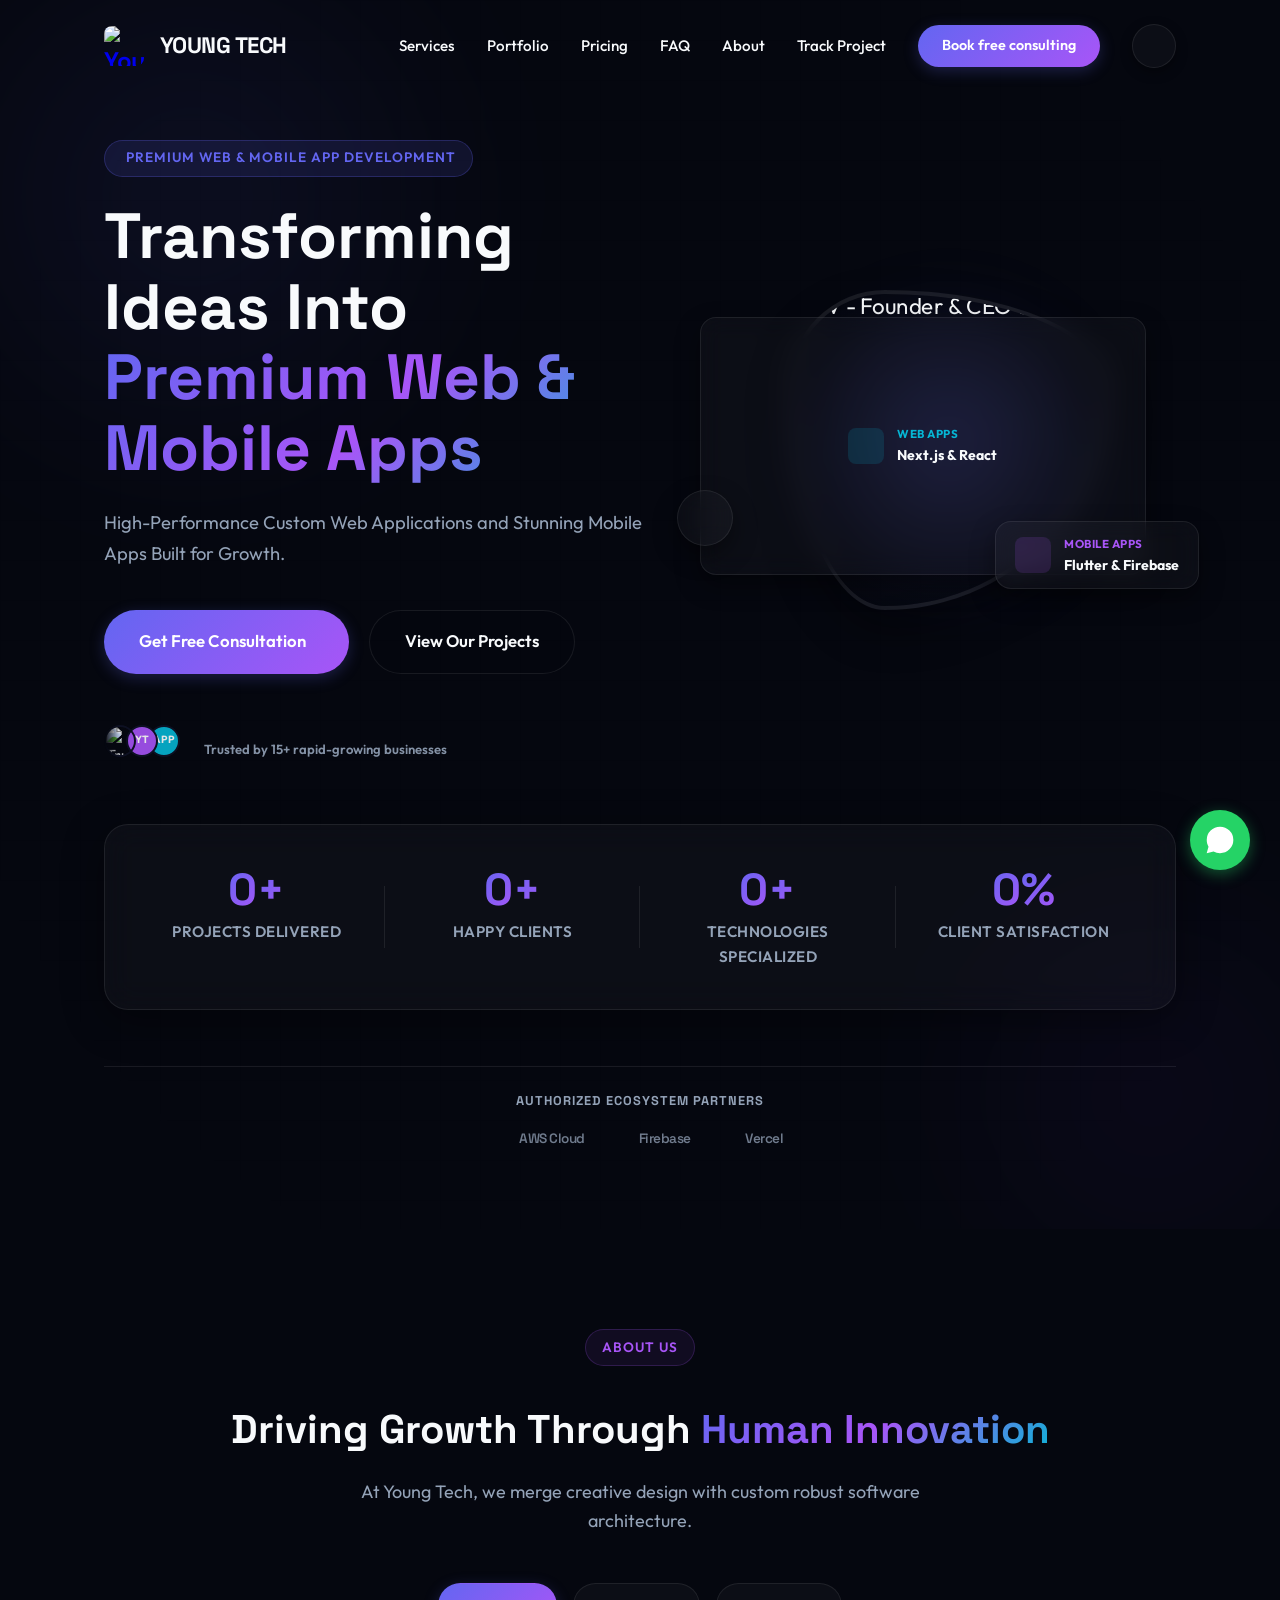
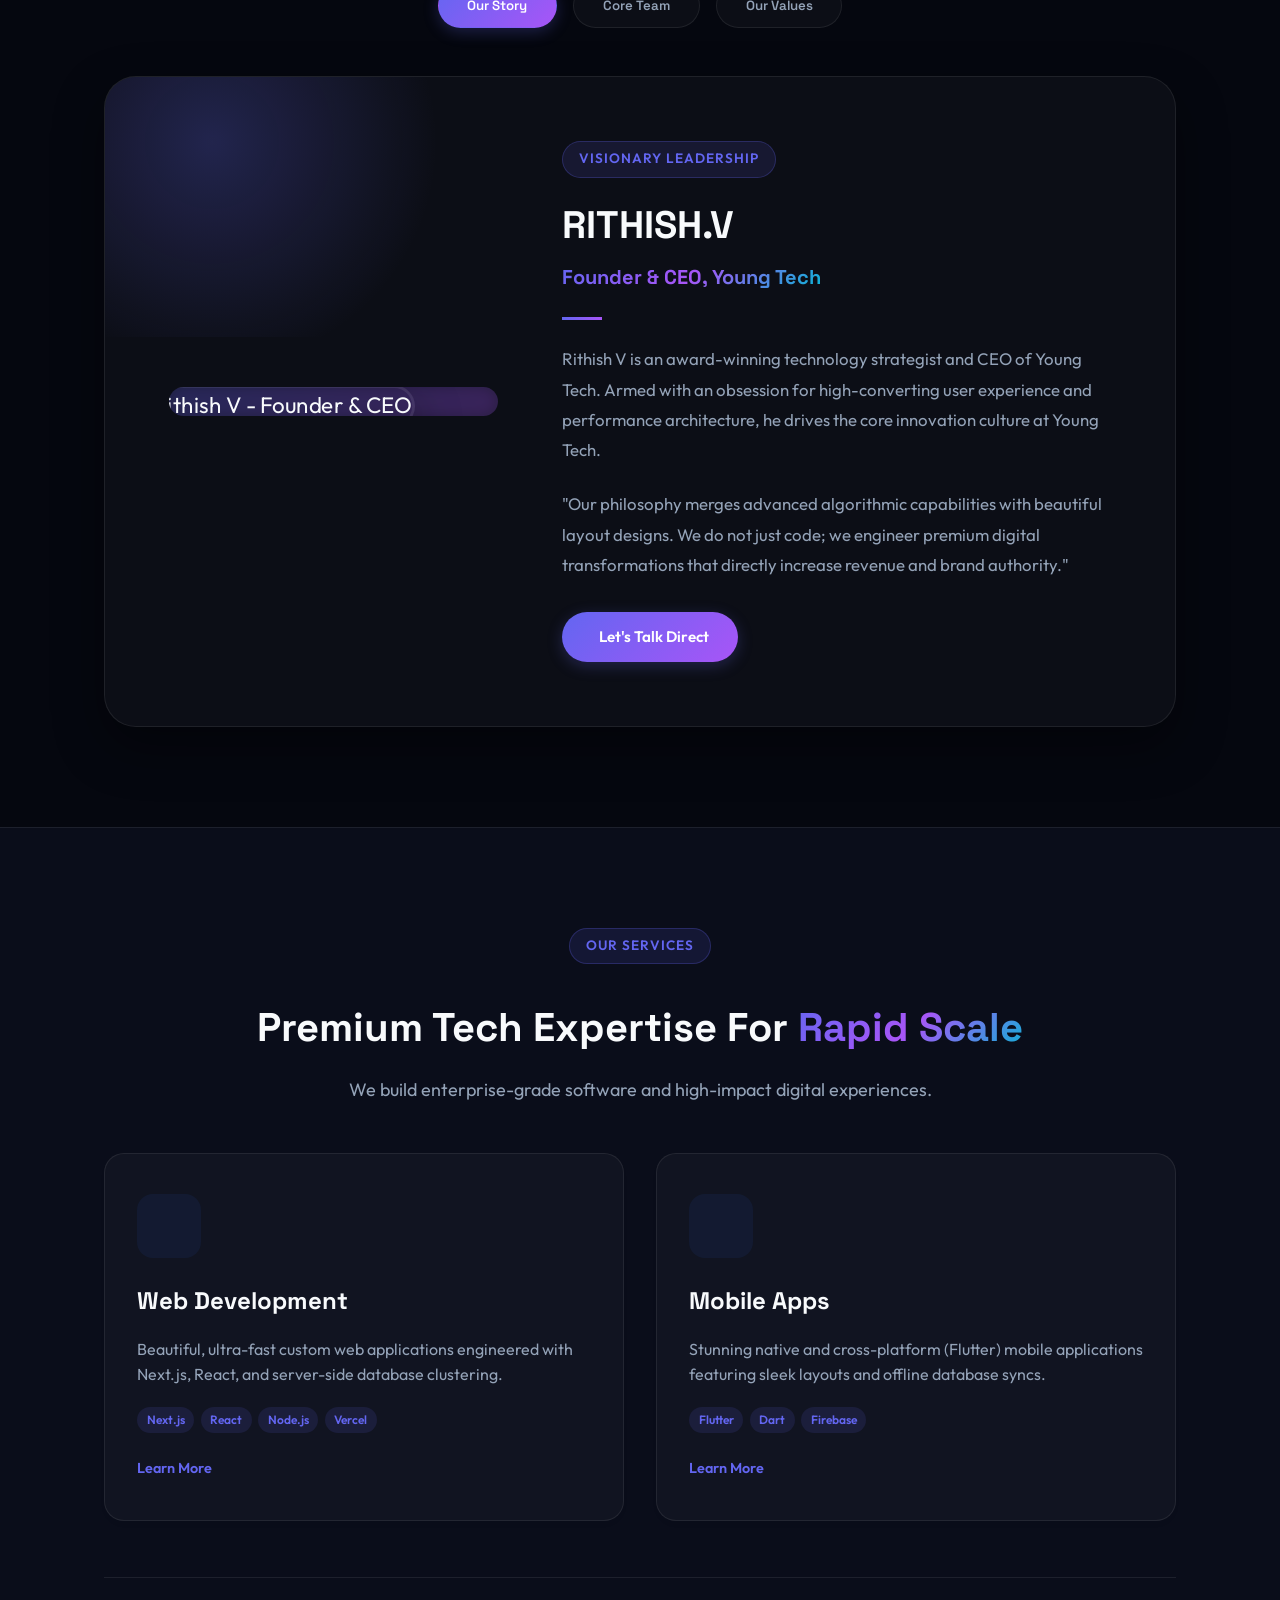
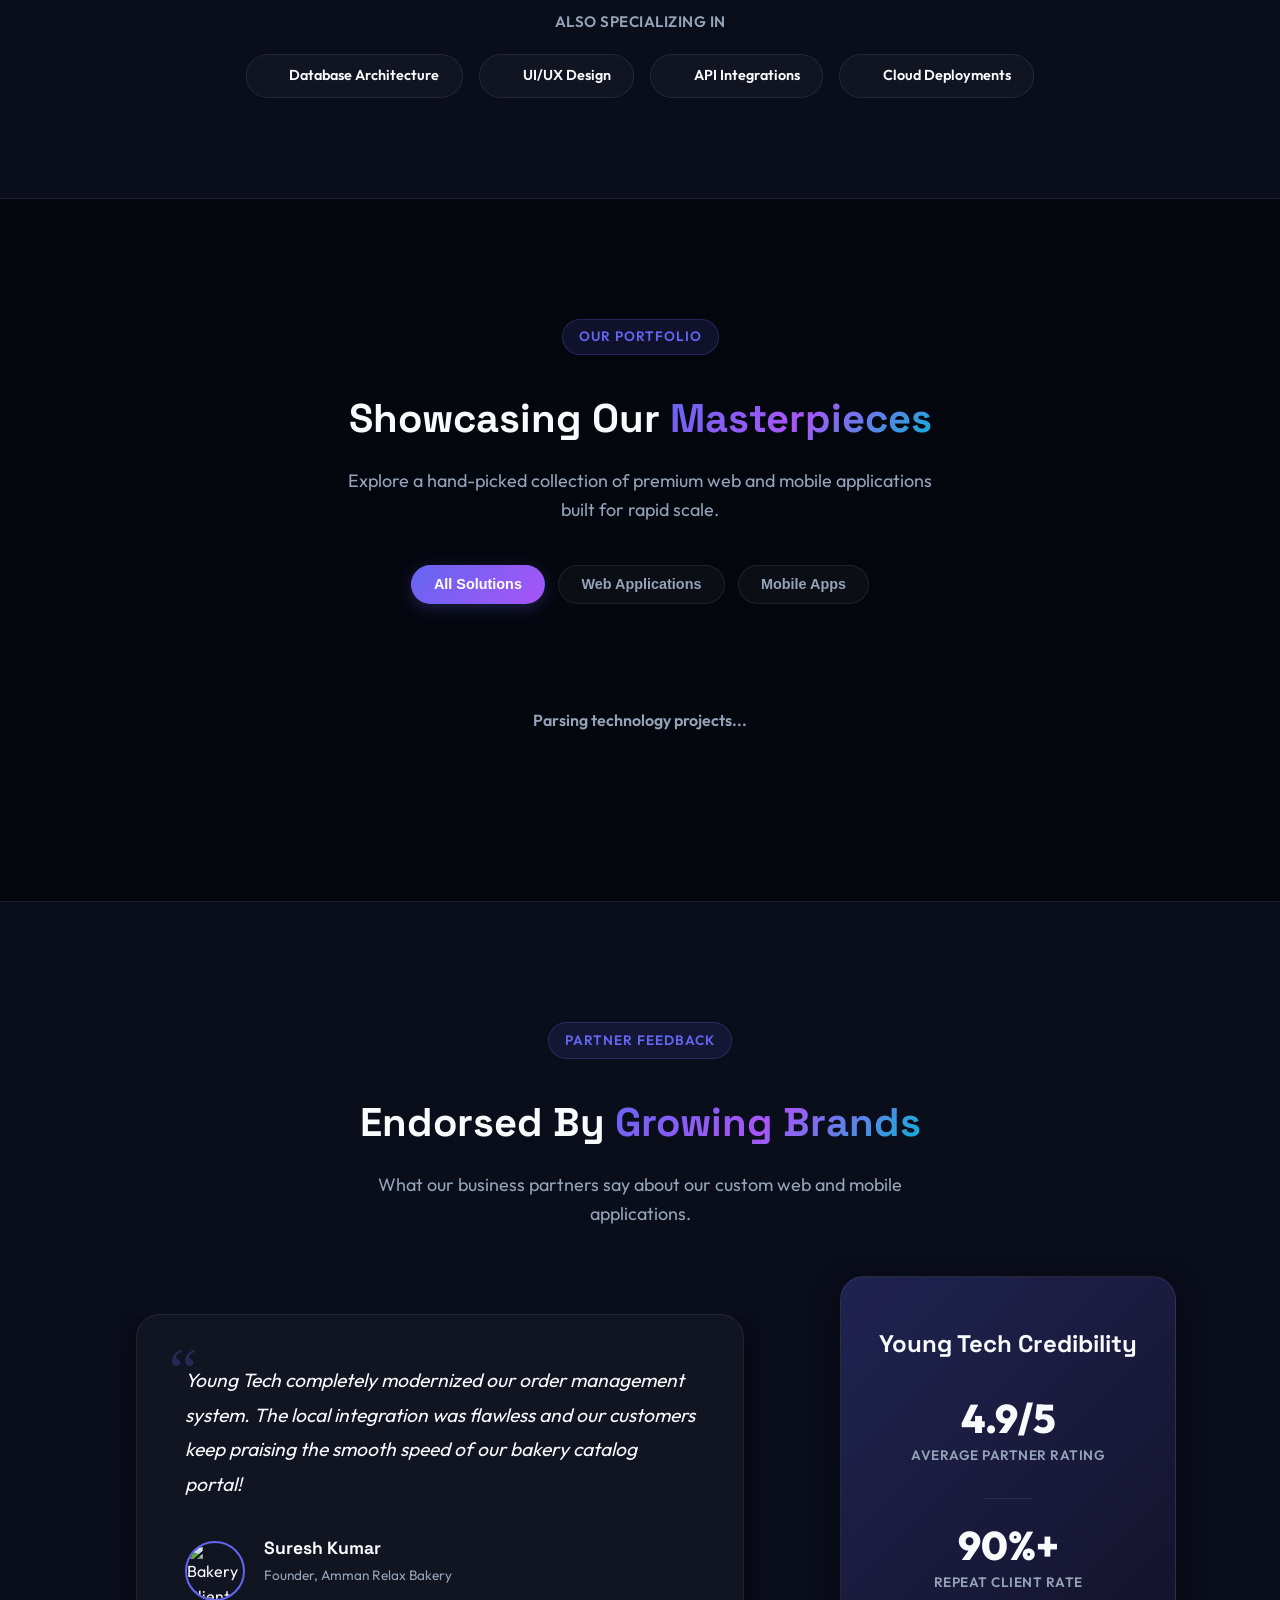
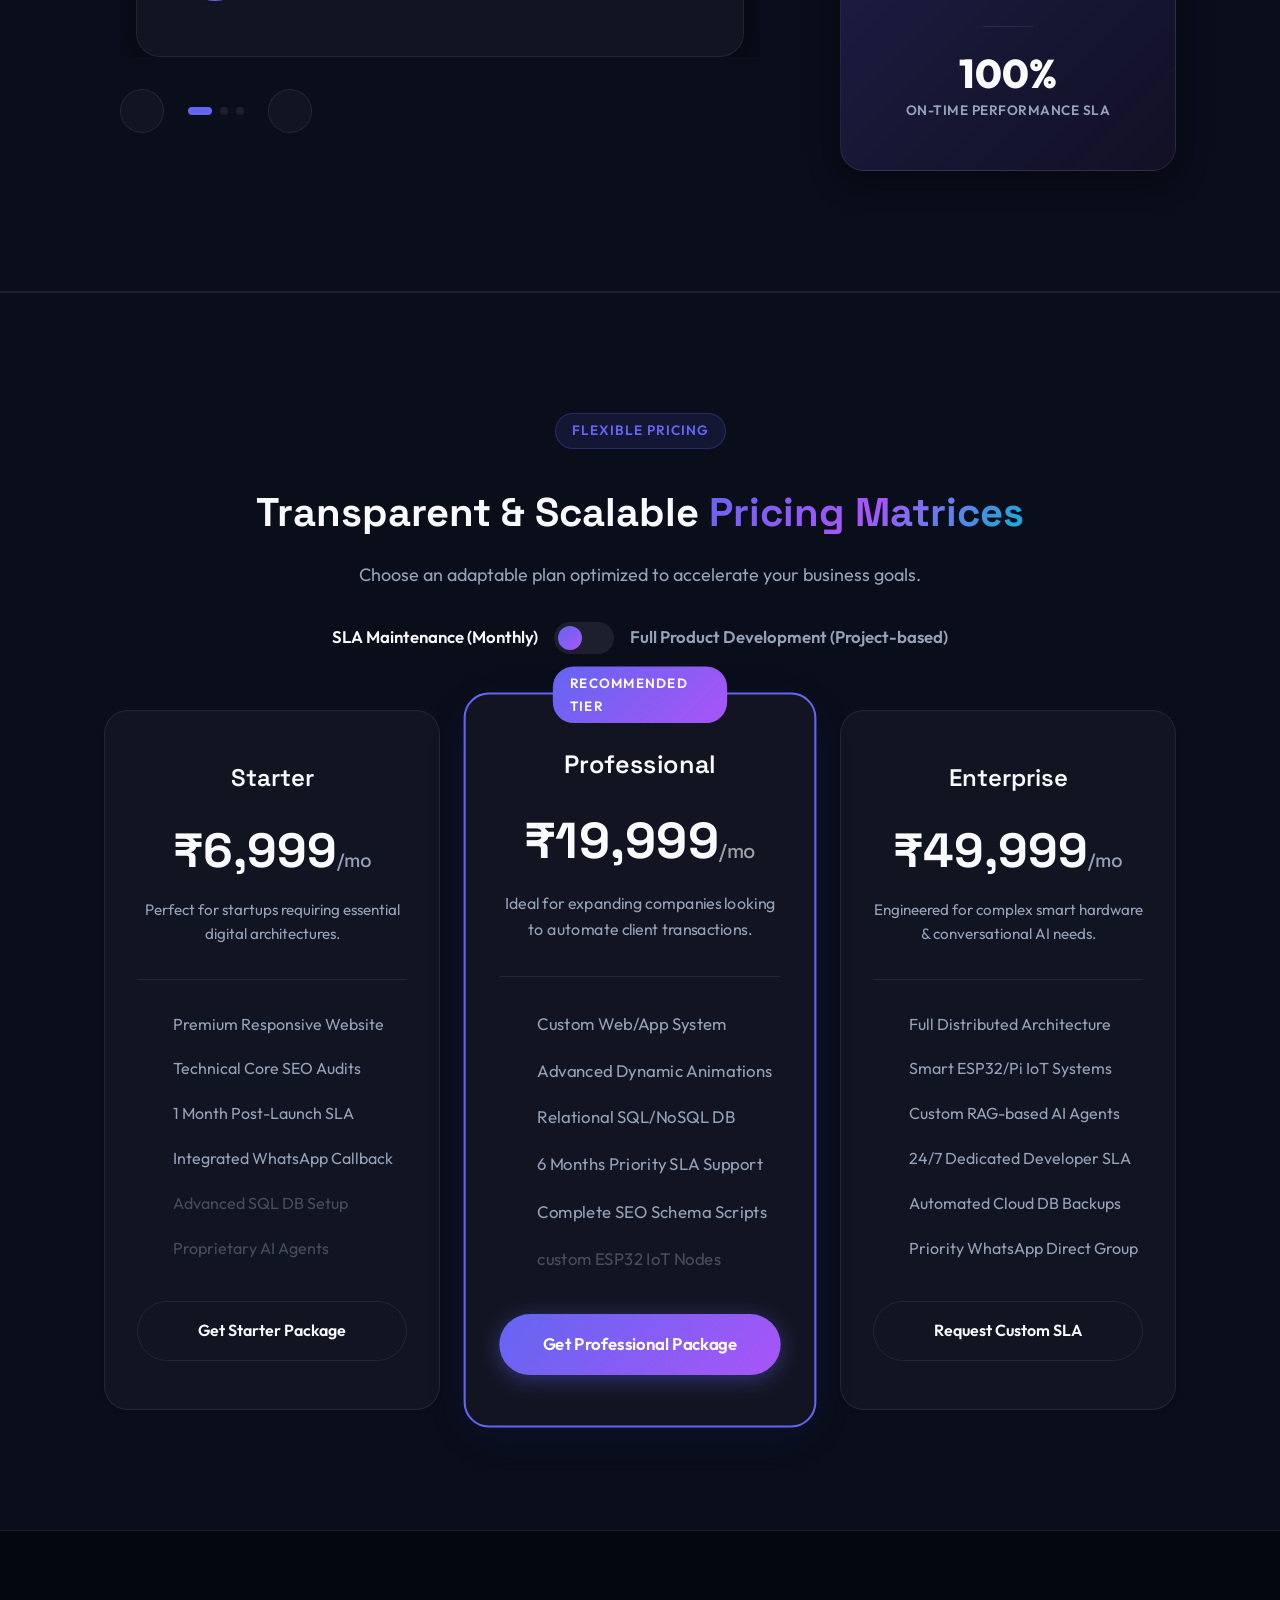
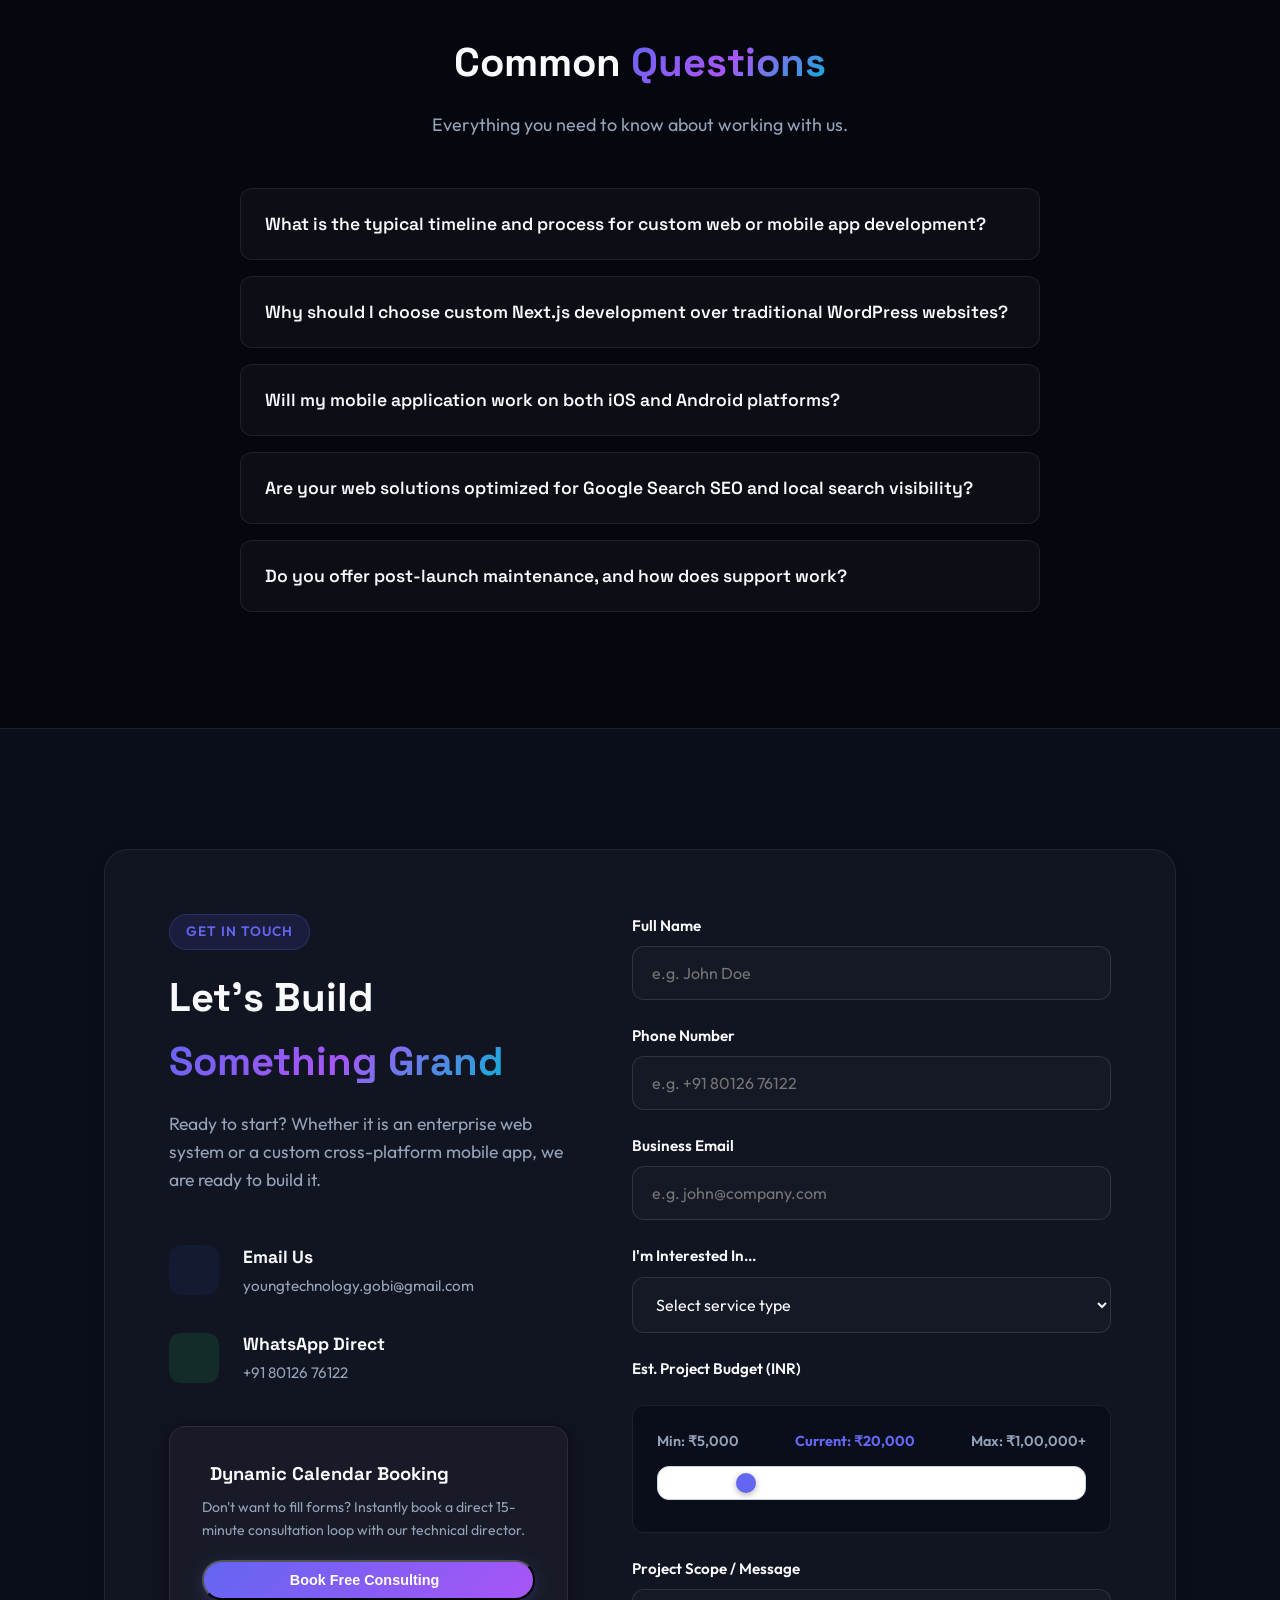
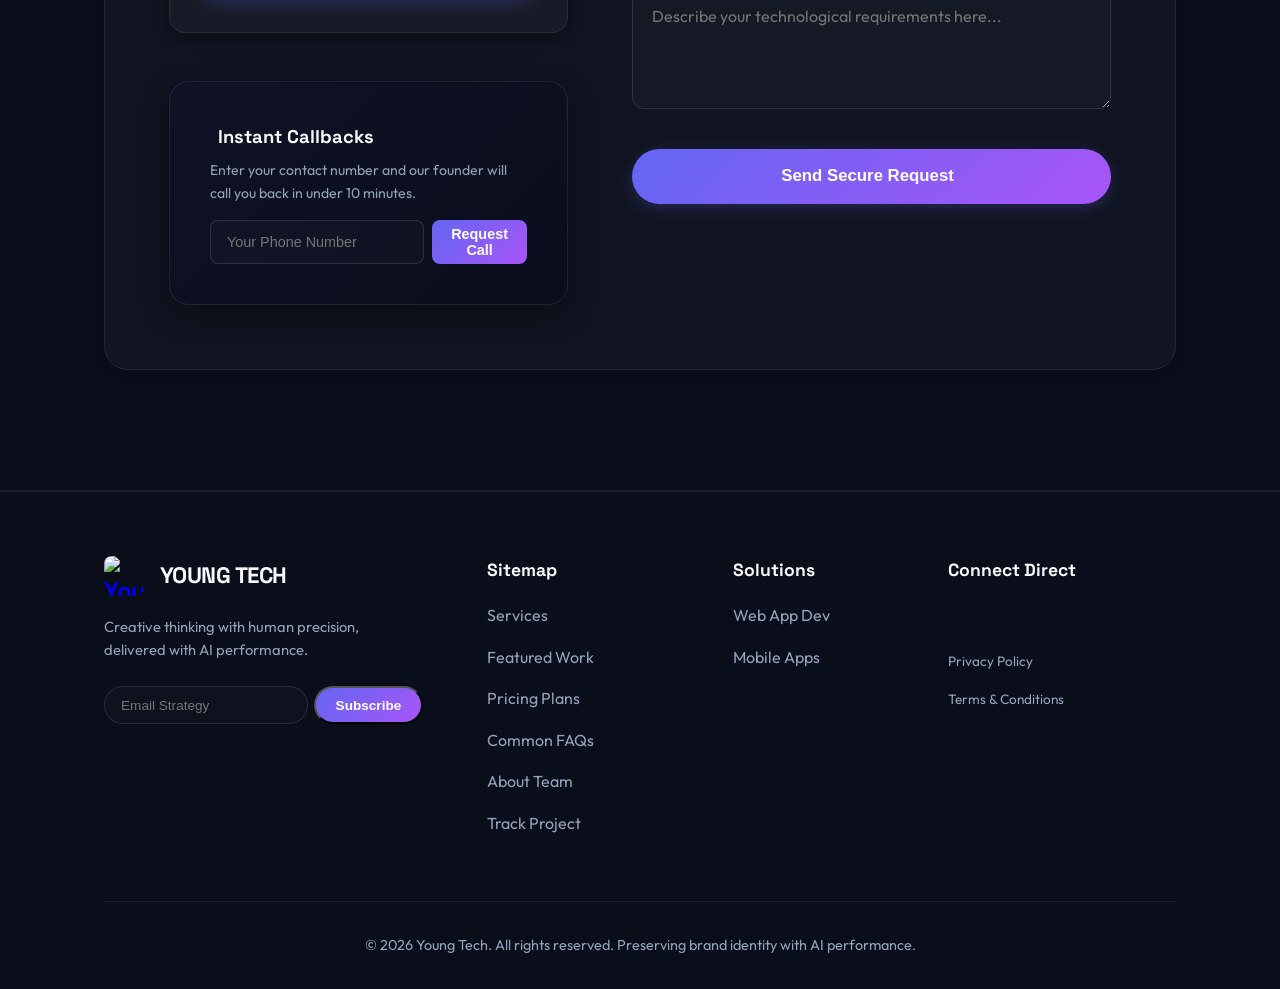
==== index.html @ b441ebc4 "index.html" ====
<!DOCTYPE html>
<html lang="en" data-theme="dark">

<head>
    <meta charset="UTF-8">
    <meta name="viewport" content="width=device-width, initial-scale=1.0">
    
    <!-- Primary SEO Metadata -->
    <title>Young Tech | Premium Web & Mobile App Developers</title>
    <meta name="description" content="Young Tech transforms ideas into premium web and mobile experiences. We specialize in high-performance custom web apps and stunning cross-platform mobile applications designed for rapid growth.">
    <meta name="keywords" content="Young Tech, Young Technology, Web Development, Mobile Apps, Next.js, Flutter, React, iOS, Android, Cloud, Gobi, Erode, Rithish, Digital Branding">
    <meta name="author" content="Young Tech">
    <link rel="canonical" href="https://youngtech.gobi.in/">

    <!-- Open Graph / Facebook -->
    <meta property="og:type" content="website">
    <meta property="og:url" content="https://youngtech.gobi.in/">
    <meta property="og:title" content="Young Tech | Premium Web & Mobile App Development">
    <meta property="og:description" content="We build cutting-edge custom web applications and stunning mobile apps with high-performance speed and custom human-built precision.">
    <meta property="og:image" content="https://i.ibb.co/XxWfnk7C/Y-20240920-210022-0000.png">

    <!-- Twitter -->
    <meta property="twitter:card" content="summary_large_image">
    <meta property="twitter:url" content="https://youngtech.gobi.in/">
    <meta property="twitter:title" content="Young Tech | Premium Web & Mobile App Development">
    <meta property="twitter:description" content="We build cutting-edge custom web applications and stunning mobile apps with high-performance speed and custom human-built precision.">
    <meta property="twitter:image" content="https://i.ibb.co/XxWfnk7C/Y-20240920-210022-0000.png">

    <!-- Structured JSON-LD Local Business & Organization Schema -->
    <script type="application/ld+json">
    {
      "@context": "https://schema.org",
      "@type": "LocalBusiness",
      "name": "Young Tech",
      "image": "https://i.ibb.co/XxWfnk7C/Y-20240920-210022-0000.png",
      "@id": "https://youngtech.gobi.in/#organization",
      "url": "https://youngtech.gobi.in/",
      "telephone": "+918012676122",
      "priceRange": "$$",
      "address": {
        "@type": "PostalAddress",
        "streetAddress": "Gobi",
        "addressLocality": "Gobichettipalayam",
        "addressRegion": "Tamil Nadu",
        "postalCode": "638452",
        "addressCountry": "IN"
      },
      "geo": {
        "@type": "GeoCoordinates",
        "latitude": 11.4539,
        "longitude": 77.4410
      },
      "openingHoursSpecification": {
        "@type": "OpeningHoursSpecification",
        "dayOfWeek": [
          "Monday",
          "Tuesday",
          "Wednesday",
          "Thursday",
          "Friday",
          "Saturday",
          "Sunday"
        ],
        "opens": "00:00",
        "closes": "23:59"
      },
      "sameAs": [
        "https://instagram.com/young_tech_developers",
        "https://youtube.com/@YOUNG-TECHNOLOGY"
      ]
    }
    </script>
    
    <!-- Structured JSON-LD FAQ Schema -->
    <script type="application/ld+json">
    {
      "@context": "https://schema.org",
      "@type": "FAQPage",
      "mainEntity": [{
        "@type": "Question",
        "name": "What technologies do you use for web and app development?",
        "acceptedAnswer": {
          "@type": "Answer",
          "text": "We use modern, fast, and scalable technologies. Depending on the project, we work with React, Next.js, Vue, Node.js, Firebase, Flutter, and Swift, always ensuring sub-second rendering and fluid 60fps animations."
        }
      }, {
        "@type": "Question",
        "name": "Do you provide post-launch support?",
        "acceptedAnswer": {
          "@type": "Answer",
          "text": "Absolutely. We offer dedicated maintenance, updates, and optimization services to ensure your product remains scalable and up-to-date with changing trends."
        }
      }]
    }
    </script>

    <link rel="stylesheet" href="style.min.css">
    <link rel="preconnect" href="https://fonts.googleapis.com">
    <link rel="preconnect" href="https://fonts.gstatic.com" crossorigin>
    <link href="https://fonts.googleapis.com/css2?family=Outfit:wght@300;400;500;600;700;800&family=Space+Grotesk:wght@400;500;700&display=swap" rel="stylesheet">
    
    <!-- Tab Logos (Chrome/Apple/Web) -->
    <link rel="icon" href="https://i.ibb.co/XxWfnk7C/Y-20240920-210022-0000.png">
    <link rel="shortcut icon" href="https://i.ibb.co/XxWfnk7C/Y-20240920-210022-0000.png" type="image/x-icon">
    <link rel="apple-touch-icon" href="https://i.ibb.co/XxWfnk7C/Y-20240920-210022-0000.png">
    
    <script src="https://unpkg.com/lucide@latest/dist/umd/lucide.min.js" defer></script>
    <script src="https://www.gstatic.com/firebasejs/10.8.1/firebase-app-compat.js" defer></script>
    <script src="https://www.gstatic.com/firebasejs/10.8.1/firebase-database-compat.js" defer></script>
    <script src="script.min.js" defer></script>
</head>

<body>
    <nav class="navbar">
        <div class="nav-container">
            <a href="#" class="logo" style="display: flex; align-items: center; gap: 0.8rem;">
                <img src="https://i.ibb.co/XxWfnk7C/Y-20240920-210022-0000.png" 
                     alt="Young Tech Corporate Logo" 
                     width="40" 
                     height="40" 
                     style="height: 40px; width: auto; border-radius: 8px;">
                <span class="logo-accent" style="font-size: 1.4rem; font-weight: 800; font-family: var(--font-heading); color: var(--text-main);">YOUNG TECH</span>
            </a>

            <button class="mobile-menu-btn" aria-label="Toggle navigation">
                <i data-lucide="menu"></i>
            </button>

            <ul class="nav-links">
                <li class="nav-mobile-head">
                    <span>Menu</span>
                    <button class="nav-close-btn" aria-label="Close menu"><i data-lucide="x"></i></button>
                </li>
                <li><a href="#services" class="nav-link">Services</a></li>
                <li><a href="#portfolio" class="nav-link">Portfolio</a></li>
                <li><a href="#pricing" class="nav-link">Pricing</a></li>
                <li><a href="#faq" class="nav-link">FAQ</a></li>
                <li><a href="#about" class="nav-link">About</a></li>
                <li><a href="track.html" class="nav-link">Track Project</a></li>
                <li><a href="#" id="nav-book-btn" class="btn-primary-sm">Book free consulting</a></li>
                <li><button id="theme-toggle" class="theme-btn" aria-label="Toggle Theme"><i data-lucide="sun"></i></button></li>
            </ul>
        </div>
    </nav>

    <main>
        <!-- Hero Section -->
        <section id="hero" class="hero section" style="padding-top: 140px; padding-bottom: 80px;">
            <div id="hero-particles"></div>
            <div class="hero-bg-elements">
                <div class="glow-orb orb-1"></div>
                <div class="glow-orb orb-2"></div>
                <div class="grid-overlay"></div>
            </div>

            <div class="container">
            <div class="hero-grid">
                    <!-- Left Hero Content Column -->
                    <div style="position: relative; z-index: 5;">
                        <div class="badge" style="margin-bottom: 1.5rem; border: 1px solid var(--primary-glow); background: var(--badge-bg); color: var(--primary);">
                            <i data-lucide="sparkles" style="width: 14px; height: 14px; display: inline; vertical-align: middle; margin-right: 0.3rem;"></i>
                            PREMIUM WEB & MOBILE APP DEVELOPMENT
                        </div>
                        <h1 class="hero-title" style="text-align: left; font-size: clamp(2.5rem, 5vw, 4.2rem); font-weight: 800; line-height: 1.1; color: var(--text-main); margin-bottom: 1.5rem;">
                            Transforming Ideas Into <br>
                            <span class="gradient-text">Premium Web & Mobile Apps</span>
                        </h1>
                        <p class="hero-subtitle" style="text-align: left; margin-left: 0; margin-right: 0; font-size: 1.15rem; line-height: 1.7; color: var(--text-muted); margin-bottom: 2.5rem; max-width: 580px;">
                            High-Performance Custom Web Applications and Stunning Mobile Apps Built for Growth.
                        </p>
                        
                        <!-- CTA buttons -->
                        <div class="hero-buttons" style="justify-content: flex-start; gap: 1.2rem; margin-bottom: 3rem;">
                            <a href="#contact" class="btn-primary" style="padding: 1.1rem 2.2rem; font-size: 1.05rem;">
                                Get Free Consultation
                                <i data-lucide="arrow-right"></i>
                            </a>
                            <a href="#portfolio" class="btn-secondary" style="padding: 1.1rem 2.2rem; font-size: 1.05rem;">
                                View Our Projects
                            </a>
                        </div>

                        <!-- Trust indicators -->
                        <div class="trust-indicators" style="display: flex; align-items: center; gap: 1.5rem; opacity: 0.9;">
                            <div style="display: flex; -webkit-mask-image: linear-gradient(to right, transparent, black 15px); pointer-events: none;">
                                <img src="https://i.ibb.co/XxWfnk7C/Y-20240920-210022-0000.png" alt="Trusted Badge" style="width: 32px; height: 32px; border-radius: 50%; border: 2px solid var(--bg-card-raw); margin-right: -10px; z-index: 3;">
                                <div style="width: 32px; height: 32px; border-radius: 50%; background: var(--secondary); border: 2px solid var(--bg-card-raw); display: flex; align-items: center; justify-content: center; font-size: 0.65rem; font-weight: 700; color: white; z-index: 2; margin-right: -10px;">YT</div>
                                <div style="width: 32px; height: 32px; border-radius: 50%; background: var(--accent); border: 2px solid var(--bg-card-raw); display: flex; align-items: center; justify-content: center; font-size: 0.65rem; font-weight: 700; color: white; z-index: 1;">APP</div>
                            </div>
                            <div>
                                <div style="display: flex; gap: 0.2rem; color: #fbbf24; margin-bottom: 0.2rem;">
                                    <i data-lucide="star" style="width: 14px; height: 14px; fill: currentColor;"></i>
                                    <i data-lucide="star" style="width: 14px; height: 14px; fill: currentColor;"></i>
                                    <i data-lucide="star" style="width: 14px; height: 14px; fill: currentColor;"></i>
                                    <i data-lucide="star" style="width: 14px; height: 14px; fill: currentColor;"></i>
                                    <i data-lucide="star" style="width: 14px; height: 14px; fill: currentColor;"></i>
                                </div>
                                <p style="font-size: 0.82rem; font-weight: 600; color: var(--text-muted);">Trusted by 15+ rapid-growing businesses</p>
                            </div>
                        </div>
                    </div>

                    <!-- Right Column: High-tech Visual Board (Founder & floating nodes) -->
                    <div style="position: relative; display: flex; align-items: center; justify-content: center; z-index: 2;">
                        <!-- Animated backdrop glow ring -->
                        <div style="position: absolute; width: 340px; height: 340px; border-radius: 50%; background: radial-gradient(circle, var(--primary-glow) 0%, transparent 70%); filter: blur(30px); animation: pulse 6s infinite alternate;"></div>
                        
                        <!-- Main CEO Frame -->
                        <div style="position: relative; width: 320px; height: 320px; border-radius: 30% 70% 70% 30% / 30% 30% 70% 70%; overflow: hidden; border: 4px solid var(--border-color); box-shadow: 0 20px 40px var(--glass-shadow); transition: border-radius 1s ease-in-out; animation: morphing 15s infinite alternate ease-in-out;">
                            <img src="https://i.ibb.co/HDnYZFVS/045A5970.jpg" 
                                 alt="Rithish V - Founder & CEO of Young Techs" 
                                 fetchpriority="high" 
                                 loading="eager"
                                 width="323" 
                                 height="485" 
                                 style="object-position: center 15%; transform: scale(1.4); content-visibility: auto;">
                            <div style="position: absolute; top: 0; left: 0; width: 100%; height: 100%; background: linear-gradient(to top, rgba(5,7,15,0.4), transparent);"></div>
                        </div>

                        <!-- Floating Node 1: Web Apps -->
                        <div class="floating-wa" style="animation: none; position: absolute; top: 10%; left: -5%; width: auto; height: auto; border-radius: 16px; background: var(--bg-card); border: 1px solid var(--border-color); padding: 0.8rem 1.2rem; display: flex; align-items: center; gap: 0.8rem; box-shadow: 0 10px 25px var(--glass-shadow); backdrop-filter: blur(12px); transform: translateY(-5px); transition: transform 0.3s;">
                            <div style="width: 36px; height: 36px; border-radius: 8px; background: rgba(6, 182, 212, 0.15); display: flex; align-items: center; justify-content: center; color: var(--accent);">
                                <i data-lucide="globe" style="width: 20px; height: 20px;"></i>
                            </div>
                            <div style="text-align: left;">
                                <div style="font-size: 0.72rem; font-weight: 700; color: var(--accent); text-transform: uppercase; letter-spacing: 0.5px;">Web Apps</div>
                                <div style="font-size: 0.88rem; font-weight: 700; color: var(--text-main);">Next.js & React</div>
                            </div>
                        </div>

                        <!-- Floating Node 2: Mobile Apps -->
                        <div class="floating-wa" style="animation: none; position: absolute; bottom: 8%; right: -5%; width: auto; height: auto; border-radius: 16px; background: var(--bg-card); border: 1px solid var(--border-color); padding: 0.8rem 1.2rem; display: flex; align-items: center; gap: 0.8rem; box-shadow: 0 10px 25px var(--glass-shadow); backdrop-filter: blur(12px); transform: translateY(5px); transition: transform 0.3s;">
                            <div style="width: 36px; height: 36px; border-radius: 8px; background: rgba(168, 85, 247, 0.15); display: flex; align-items: center; justify-content: center; color: var(--secondary);">
                                <i data-lucide="smartphone" style="width: 20px; height: 20px;"></i>
                            </div>
                            <div style="text-align: left;">
                                <div style="font-size: 0.72rem; font-weight: 700; color: var(--secondary); text-transform: uppercase; letter-spacing: 0.5px;">Mobile Apps</div>
                                <div style="font-size: 0.88rem; font-weight: 700; color: var(--text-main);">Flutter & Firebase</div>
                            </div>
                        </div>

                        <!-- Floating Node 3: Stats indicator -->
                        <div class="floating-wa" style="animation: none; position: absolute; bottom: 20%; left: -10%; width: 56px; height: 56px; border-radius: 50%; background: var(--bg-card); border: 1px solid var(--border-color); display: flex; align-items: center; justify-content: center; color: #10b981; box-shadow: 0 10px 25px var(--glass-shadow); backdrop-filter: blur(12px);">
                            <i data-lucide="trending-up" style="width: 24px; height: 24px;"></i>
                        </div>
                    </div>
                </div>

                <!-- Metrics Section -->
                <div class="hero-metrics">
                    <div class="metrics-grid">
                        <!-- Metric 1 -->
                        <div class="metric-card">
                            <span class="metric-number" data-target="25">0</span><span class="metric-number">+</span>
                            <div class="metric-label">Projects Delivered</div>
                        </div>
                        <!-- Metric 2 -->
                        <div class="metric-card">
                            <span class="metric-number" data-target="15">0</span><span class="metric-number">+</span>
                            <div class="metric-label">Happy Clients</div>
                        </div>
                        <!-- Metric 3 -->
                        <div class="metric-card">
                            <span class="metric-number" data-target="5">0</span><span class="metric-number">+</span>
                            <div class="metric-label">Technologies Specialized</div>
                        </div>
                        <!-- Metric 4 -->
                        <div class="metric-card">
                            <span class="metric-number" data-target="99">0</span><span class="metric-number">%</span>
                            <div class="metric-label">Client Satisfaction</div>
                        </div>
                    </div>
                </div>

                <!-- Authorized Ecosystem Partners Banner -->
                <div class="partners-logos-container-mini" style="margin-top: 3.5rem; text-align: center; border-top: 1px solid var(--border-color); padding-top: 1.5rem;">
                    <h4 style="font-size: 0.8rem; font-weight: 700; color: var(--text-muted); text-transform: uppercase; letter-spacing: 1px; margin-bottom: 1rem;">Authorized Ecosystem Partners</h4>
                    <div class="partners-grid-mini" style="display: flex; gap: 2rem; justify-content: center; align-items: center; flex-wrap: wrap; opacity: 0.75;">
                        <span class="partner-logo-item" style="font-size: 0.85rem; font-weight: 600; display: flex; align-items: center; gap: 0.4rem; color: var(--text-muted);"><i data-lucide="cloud" style="width:16px; height:16px;"></i> AWS Cloud</span>
                        <span class="partner-logo-item" style="font-size: 0.85rem; font-weight: 600; display: flex; align-items: center; gap: 0.4rem; color: var(--text-muted);"><i data-lucide="database" style="width:16px; height:16px;"></i> Firebase</span>
                        <span class="partner-logo-item" style="font-size: 0.85rem; font-weight: 600; display: flex; align-items: center; gap: 0.4rem; color: var(--text-muted);"><i data-lucide="globe" style="width:16px; height:16px;"></i> Vercel</span>
                    </div>
                </div>
            </div>

            <!-- Morphing Shape animation -->
            <style>
                @keyframes morphing {
                    0% { border-radius: 30% 70% 70% 30% / 30% 30% 70% 70%; }
                    25% { border-radius: 58% 42% 75% 25% / 76% 46% 54% 24%; }
                    50% { border-radius: 50% 50% 33% 67% / 55% 27% 73% 45%; }
                    75% { border-radius: 33% 67% 58% 42% / 63% 68% 32% 37%; }
                    100% { border-radius: 30% 70% 70% 30% / 30% 30% 70% 70%; }
                }
            </style>
        </section>

        <!-- About Section -->
        <section id="about" class="about section" style="padding: 100px 0;">
            <div class="container">
                <div class="section-header text-center">
                    <div class="badge" style="border: 1px solid rgba(168, 85, 247, 0.2); background: rgba(168, 85, 247, 0.08); color: var(--secondary);">ABOUT US</div>
                    <h2 class="section-title">Driving Growth Through <span class="gradient-text">Human Innovation</span></h2>
                    <p class="section-desc">At Young Tech, we merge creative design with custom robust software architecture.</p>
                </div>

                <!-- Tab Controls -->
                <div class="about-tabs" style="display: flex; justify-content: center; gap: 1rem; margin-bottom: 3rem;">
                    <button class="about-tab-btn active" data-tab="story">Our Story</button>
                    <button class="about-tab-btn" data-tab="team">Core Team</button>
                    <button class="about-tab-btn" data-tab="values">Our Values</button>
                </div>

                <!-- Tab Contents -->
                <div class="about-tab-content active" id="tab-story">
                    <!-- Premium Founder Card -->
                    <div class="founder-premium-card" style="margin-bottom: 0;">
                        <div class="founder-img-wrapper" style="overflow: hidden; border-radius: 24px;">
                            <div class="founder-glow-effect"></div>
                            <img src="https://i.ibb.co/HDnYZFVS/045A5970.jpg" alt="Rithish V - Founder & CEO" style="object-position: center 15%; transform: scale(1.4); transform-origin: center 15%;">
                        </div>
                        <div class="founder-content-wrapper" style="text-align: left;">
                            <div class="badge" style="border: 1px solid var(--primary-glow); background: var(--badge-bg); color: var(--primary); margin-bottom: 1rem;">VISIONARY LEADERSHIP</div>
                            <h3 style="font-size: 2.4rem; font-weight: 800; color: var(--text-main); margin-bottom: 0.4rem; font-family: var(--font-heading);">RITHISH.V</h3>
                            <p class="gradient-text" style="font-size: 1.25rem; font-weight: 700; margin-bottom: 1.5rem; font-family: var(--font-heading);">Founder & CEO, Young Tech</p>
                            <div style="width: 40px; height: 3px; background: linear-gradient(90deg, var(--primary), var(--secondary)); margin-bottom: 1.5rem;"></div>
                            <p style="color: var(--text-muted); font-size: 1.05rem; line-height: 1.8; margin-bottom: 1.5rem;">
                                Rithish V is an award-winning technology strategist and CEO of Young Tech. Armed with an obsession for high-converting user experience and performance architecture, he drives the core innovation culture at Young Tech.
                            </p>
                            <p style="color: var(--text-muted); font-size: 1.05rem; line-height: 1.8; margin-bottom: 2rem;">
                                "Our philosophy merges advanced algorithmic capabilities with beautiful layout designs. We do not just code; we engineer premium digital transformations that directly increase revenue and brand authority."
                            </p>
                            <div style="display: flex; gap: 1rem;">
                                <a href="https://wa.me/918012676122?text=Hello%20Rithish!%20I'd%20like%20to%20collaborate." target="_blank" class="btn-primary-sm" style="display: inline-flex; align-items: center; gap: 0.5rem; padding: 0.8rem 1.8rem; font-size: 0.95rem;">
                                    <i data-lucide="phone"></i> Let's Talk Direct
                                </a>
                            </div>
                        </div>
                    </div>
                </div>

                <div class="about-tab-content" id="tab-team" style="display: none;">
                    <div class="team-grid">
                        <!-- Member 1 -->
                        <div class="team-card">
                            <div class="team-img">
                                <img src="https://i.ibb.co/6cCfFxGQ/sa.jpg" alt="Sachinbala" style="width: 100%; height: 100%; object-fit: cover; border-radius: 50%;">
                            </div>
                            <span class="team-role">Lead Developer</span>
                            <h4 style="font-size: 1.25rem; margin-bottom: 0.5rem;">SACHINBALA.G.D</h4>
                            <p class="team-desc">Fullstack architect specializing in high-performance node clustering, Next.js, and latency optimizations.</p>
                        </div>
                        <!-- Member 2 -->
                        <div class="team-card">
                            <div class="team-img">
                                <img src="https://i.ibb.co/HLGWTpk2/aj.jpg" alt="Ajay Kumar" style="width: 100%; height: 100%; object-fit: cover; border-radius: 50%;">
                            </div>
                            <span class="team-role">Branding & Socials</span>
                            <h4 style="font-size: 1.25rem; margin-bottom: 0.5rem;">AJAY KUMAR.S</h4>
                            <p class="team-desc">Creative branding director responsible for digital presence strategy, marketing models, and CRO optimization.</p>
                        </div>
                        <!-- Member 3 -->
                        <div class="team-card">
                            <div class="team-img">
                                <img src="https://i.ibb.co/h1cvJKb1/mug.jpg" alt="Mugilan" style="width: 100%; height: 100%; object-fit: cover; border-radius: 50%;">
                            </div>
                            <span class="team-role">IoT Specialist</span>
                            <h4 style="font-size: 1.25rem; margin-bottom: 0.5rem;">MUGILAN.M.V</h4>
                            <p class="team-desc">Embedded systems researcher focused on hardware control loops, telemetry dashboards, and smart automation.</p>
                        </div>
                        <!-- Member 4 -->
                        <div class="team-card">
                            <div class="team-img">
                                <img src="https://i.ibb.co/CrTW1TT/DINESH.jpg" alt="Dinesh" style="width: 100%; height: 100%; object-fit: cover; border-radius: 50%;">
                            </div>
                            <span class="team-role">Frontend Engineer</span>
                            <h4 style="font-size: 1.25rem; margin-bottom: 0.5rem;">DINESH.B</h4>
                            <p class="team-desc">UI specialist focused on custom micro-interactions, responsive styling compliance, and CSS variable layouts.</p>
                        </div>
                    </div>
                </div>

                <div class="about-tab-content" id="tab-values" style="display: none;">
                    <div class="about-grid-three-col" style="margin-top: 0;">
                        <!-- Mission -->
                        <div style="background: var(--bg-card); border: 1px solid var(--border-color); border-radius: 20px; padding: 2.5rem; box-shadow: 0 4px 15px var(--glass-shadow);">
                            <div style="width: 48px; height: 48px; border-radius: 12px; background: rgba(99, 102, 241, 0.15); display: flex; align-items: center; justify-content: center; color: var(--primary); margin-bottom: 1.5rem;">
                                <i data-lucide="target" style="width: 24px; height: 24px;"></i>
                            </div>
                            <h3 style="font-size: 1.35rem; font-weight: 700; color: var(--text-main); margin-bottom: 1rem;">Our Mission</h3>
                            <p style="font-size: 0.95rem; color: var(--text-muted); line-height: 1.7;">
                                To empower companies with high-performance, custom-built technological foundations. We believe in "creative thinking with human precision, delivered at the speed of AI."
                            </p>
                        </div>
                        <!-- Vision -->
                        <div style="background: var(--bg-card); border: 1px solid var(--border-color); border-radius: 20px; padding: 2.5rem; box-shadow: 0 4px 15px var(--glass-shadow);">
                            <div style="width: 48px; height: 48px; border-radius: 12px; background: rgba(168, 85, 247, 0.15); display: flex; align-items: center; justify-content: center; color: var(--secondary); margin-bottom: 1.5rem;">
                                <i data-lucide="eye" style="width: 24px; height: 24px;"></i>
                            </div>
                            <h3 style="font-size: 1.35rem; font-weight: 700; color: var(--text-main); margin-bottom: 1rem;">Our Vision</h3>
                            <p style="font-size: 0.95rem; color: var(--text-muted); line-height: 1.7;">
                                To become a global catalyst for tech modernization. We envision seamless integrations of hardware (IoT) and software, driving automation and scale.
                            </p>
                        </div>
                        <!-- Culture -->
                        <div style="background: var(--bg-card); border: 1px solid var(--border-color); border-radius: 20px; padding: 2.5rem; box-shadow: 0 4px 15px var(--glass-shadow);">
                            <div style="width: 48px; height: 48px; border-radius: 12px; background: rgba(6, 182, 212, 0.15); display: flex; align-items: center; justify-content: center; color: var(--accent); margin-bottom: 1.5rem;">
                                <i data-lucide="users" style="width: 24px; height: 24px;"></i>
                            </div>
                            <h3 style="font-size: 1.35rem; font-weight: 700; color: var(--text-main); margin-bottom: 1rem;">Our Culture</h3>
                            <p style="font-size: 0.95rem; color: var(--text-muted); line-height: 1.7;">
                                A culture built on high agency, engineering precision, and design aesthetics. We challenge status-quos to build software that is both elegant and robust.
                            </p>
                        </div>
                    </div>
                </div>
            </div>
        </section>

        <!-- Services Section -->
        <section id="services" class="services section alt-bg" style="padding: 100px 0;">
            <div class="container">
                <div class="section-header text-center">
                    <div class="badge" style="border: 1px solid var(--primary-glow); background: var(--badge-bg); color: var(--primary);">OUR SERVICES</div>
                    <h2 class="section-title">Premium Tech Expertise For <span class="gradient-text">Rapid Scale</span></h2>
                    <p class="section-desc">We build enterprise-grade software and high-impact digital experiences.</p>
                </div>

                <div class="services-grid">
                    <!-- Service 1: Web Development -->
                    <div class="service-card group">
                        <div class="service-icon-wrapper">
                            <i data-lucide="globe" class="service-icon"></i>
                        </div>
                        <h3>Web Development</h3>
                        <p>Beautiful, ultra-fast custom web applications engineered with Next.js, React, and server-side database clustering.</p>
                        <div class="service-tech-tags" style="margin-top: 1.2rem; display: flex; gap: 0.4rem; flex-wrap: wrap;">
                            <span class="tag-badge">Next.js</span>
                            <span class="tag-badge">React</span>
                            <span class="tag-badge">Node.js</span>
                            <span class="tag-badge">Vercel</span>
                        </div>
                        <a href="web-development.html" class="btn-learn-more" style="margin-top: 1.5rem; display: inline-flex; align-items: center; gap: 0.5rem; text-decoration: none; color: var(--primary); font-weight: 600;">
                            Learn More <i data-lucide="arrow-right"></i>
                        </a>
                    </div>

                    <!-- Service 2: Mobile App Development -->
                    <div class="service-card group">
                        <div class="service-icon-wrapper">
                            <i data-lucide="smartphone" class="service-icon"></i>
                        </div>
                        <h3>Mobile Apps</h3>
                        <p>Stunning native and cross-platform (Flutter) mobile applications featuring sleek layouts and offline database syncs.</p>
                        <div class="service-tech-tags" style="margin-top: 1.2rem; display: flex; gap: 0.4rem; flex-wrap: wrap;">
                            <span class="tag-badge">Flutter</span>
                            <span class="tag-badge">Dart</span>
                            <span class="tag-badge">Firebase</span>
                        </div>
                        <a href="mobile-app-development.html" class="btn-learn-more" style="margin-top: 1.5rem; display: inline-flex; align-items: center; gap: 0.5rem; text-decoration: none; color: var(--primary); font-weight: 600;">
                            Learn More <i data-lucide="arrow-right"></i>
                        </a>
                    </div>
                </div>

                <!-- Secondary Services Panel -->
                <div class="secondary-services" style="margin-top: 3.5rem; text-align: center; border-top: 1px solid var(--border-color); padding-top: 2rem;">
                    <p style="color: var(--text-muted); font-size: 0.95rem; margin-bottom: 1.2rem; font-weight: 600; text-transform: uppercase; letter-spacing: 0.5px;">Also Specializing In</p>
                    <div style="display: flex; gap: 1rem; justify-content: center; flex-wrap: wrap;">
                        <span style="font-size: 0.9rem; font-weight: 600; background: var(--bg-card); border: 1px solid var(--border-color); padding: 0.6rem 1.4rem; border-radius: 30px; display: inline-flex; align-items: center; gap: 0.4rem;"><i data-lucide="database" style="width: 14px; height: 14px; color: var(--primary);"></i> Database Architecture</span>
                        <span style="font-size: 0.9rem; font-weight: 600; background: var(--bg-card); border: 1px solid var(--border-color); padding: 0.6rem 1.4rem; border-radius: 30px; display: inline-flex; align-items: center; gap: 0.4rem;"><i data-lucide="palette" style="width: 14px; height: 14px; color: var(--primary);"></i> UI/UX Design</span>
                        <span style="font-size: 0.9rem; font-weight: 600; background: var(--bg-card); border: 1px solid var(--border-color); padding: 0.6rem 1.4rem; border-radius: 30px; display: inline-flex; align-items: center; gap: 0.4rem;"><i data-lucide="link" style="width: 14px; height: 14px; color: var(--primary);"></i> API Integrations</span>
                        <span style="font-size: 0.9rem; font-weight: 600; background: var(--bg-card); border: 1px solid var(--border-color); padding: 0.6rem 1.4rem; border-radius: 30px; display: inline-flex; align-items: center; gap: 0.4rem;"><i data-lucide="cloud" style="width: 14px; height: 14px; color: var(--primary);"></i> Cloud Deployments</span>
                    </div>
                </div>
            </div>
        </section>

        <!-- Portfolio Section -->
        <section id="portfolio" class="portfolio section" style="padding: 120px 0;">
            <div class="container">
                <div class="section-header text-center">
                    <div class="badge" style="border: 1px solid var(--primary-glow); background: var(--badge-bg); color: var(--primary);">OUR PORTFOLIO</div>
                    <h2 class="section-title">Showcasing Our <span class="gradient-text">Masterpieces</span></h2>
                    <p class="section-desc" style="margin-bottom: 1.5rem;">Explore a hand-picked collection of premium web and mobile applications built for rapid scale.</p>
                </div>

                <!-- Category Filtering Pill Buttons -->
                <div class="portfolio-filters" id="portfolio-filters">
                    <button class="filter-btn active" data-filter="all">All Solutions</button>
                    <button class="filter-btn" data-filter="web">Web Applications</button>
                    <button class="filter-btn" data-filter="mobile">Mobile Apps</button>
                </div>

                <div class="portfolio-grid" id="portfolio-grid-container">
                    <!-- Dynamic rendering target via script.js -->
                    <div style="grid-column: 1/-1; text-align: center; color: var(--text-muted); padding: 3rem;">
                        <i data-lucide="loader" class="spin" style="width: 32px; height: 32px; margin: 0 auto 1rem;"></i>
                        <p style="font-weight: 600;">Parsing technology projects...</p>
                    </div>
                </div>
            </div>
        </section>


        <!-- Case Studies Section -->


        <!-- Testimonials Section -->
        <section id="testimonials" class="testimonials-section section alt-bg" style="padding: 120px 0;">
            <div class="container">
                <div class="section-header text-center">
                    <div class="badge" style="border: 1px solid var(--primary-glow); background: var(--badge-bg); color: var(--primary);">PARTNER FEEDBACK</div>
                    <h2 class="section-title">Endorsed By <span class="gradient-text">Growing Brands</span></h2>
                    <p class="section-desc">What our business partners say about our custom web and mobile applications.</p>
                </div>

                <div class="testimonials-layout">
                    <!-- Left: Carousel Slider -->
                    <div class="testimonials-slider">
                        <div class="testimonials-track-container">
                            <div class="testimonials-track" id="testimonial-track">
                                <!-- Testimonial 1 -->
                                <div class="testimonial-slide">
                                    <div class="testimonial-card-premium">
                                        <div style="font-size: 4rem; font-family: Georgia, serif; line-height: 1; color: var(--primary-glow); position: absolute; top: 1.5rem; left: 2rem;">“</div>
                                        <p class="testimonial-quote">
                                            Young Tech completely modernized our order management system. The local integration was flawless and our customers keep praising the smooth speed of our bakery catalog portal!
                                        </p>
                                        <div class="testimonial-author">
                                            <img src="https://i.ibb.co/XxWfnk7C/Y-20240920-210022-0000.png" alt="Bakery Client" class="author-img">
                                            <div>
                                                <h4 class="author-name">Suresh Kumar</h4>
                                                <span class="author-company">Founder, Amman Relax Bakery</span>
                                                <div class="stars-container">
                                                    <i data-lucide="star" style="width: 14px; height: 14px; fill: currentColor;"></i>
                                                    <i data-lucide="star" style="width: 14px; height: 14px; fill: currentColor;"></i>
                                                    <i data-lucide="star" style="width: 14px; height: 14px; fill: currentColor;"></i>
                                                    <i data-lucide="star" style="width: 14px; height: 14px; fill: currentColor;"></i>
                                                    <i data-lucide="star" style="width: 14px; height: 14px; fill: currentColor;"></i>
                                                </div>
                                            </div>
                                        </div>
                                    </div>
                                </div>
                                <!-- Testimonial 2 -->
                                <div class="testimonial-slide">
                                    <div class="testimonial-card-premium">
                                        <div style="font-size: 4rem; font-family: Georgia, serif; line-height: 1; color: var(--primary-glow); position: absolute; top: 1.5rem; left: 2rem;">“</div>
                                        <p class="testimonial-quote">
                                            The custom CRM and booking application developed by Rithish and his team changed the way we handle gym memberships. Our member retention metrics grew by 45% in 6 months!
                                        </p>
                                        <div class="testimonial-author">
                                            <img src="https://i.ibb.co/XxWfnk7C/Y-20240920-210022-0000.png" alt="Gym Client" class="author-img">
                                            <div>
                                                <h4 class="author-name">Karthick Raja</h4>
                                                <span class="author-company">Manager, Lions Gym Erode</span>
                                                <div class="stars-container">
                                                    <i data-lucide="star" style="width: 14px; height: 14px; fill: currentColor;"></i>
                                                    <i data-lucide="star" style="width: 14px; height: 14px; fill: currentColor;"></i>
                                                    <i data-lucide="star" style="width: 14px; height: 14px; fill: currentColor;"></i>
                                                    <i data-lucide="star" style="width: 14px; height: 14px; fill: currentColor;"></i>
                                                    <i data-lucide="star" style="width: 14px; height: 14px; fill: currentColor;"></i>
                                                </div>
                                            </div>
                                        </div>
                                    </div>
                                </div>
                                <!-- Testimonial 3 -->
                                <div class="testimonial-slide">
                                    <div class="testimonial-card-premium">
                                        <div style="font-size: 4rem; font-family: Georgia, serif; line-height: 1; color: var(--primary-glow); position: absolute; top: 1.5rem; left: 2rem;">“</div>
                                        <p class="testimonial-quote">
                                            Their expertise in IoT and embedded controllers is outstanding. Young Tech designed our remote telemetry units seamlessly, linking all sensor nodes directly to our cloud database.
                                        </p>
                                        <div class="testimonial-author">
                                            <img src="https://i.ibb.co/XxWfnk7C/Y-20240920-210022-0000.png" alt="IoT Partner" class="author-img">
                                            <div>
                                                <h4 class="author-name">Arun Prasath</h4>
                                                <span class="author-company">Technical Lead, Mavis Systems</span>
                                                <div class="stars-container">
                                                    <i data-lucide="star" style="width: 14px; height: 14px; fill: currentColor;"></i>
                                                    <i data-lucide="star" style="width: 14px; height: 14px; fill: currentColor;"></i>
                                                    <i data-lucide="star" style="width: 14px; height: 14px; fill: currentColor;"></i>
                                                    <i data-lucide="star" style="width: 14px; height: 14px; fill: currentColor;"></i>
                                                    <i data-lucide="star" style="width: 14px; height: 14px; fill: currentColor;"></i>
                                                </div>
                                            </div>
                                        </div>
                                    </div>
                                </div>
                            </div>
                        </div>

                        <!-- Slider Controllers -->
                        <div class="carousel-nav">
                            <button class="carousel-btn" id="prev-testimonial" aria-label="Previous testimonial"><i data-lucide="chevron-left"></i></button>
                            <div class="carousel-dots" id="carousel-dots">
                                <span class="dot active" data-index="0"></span>
                                <span class="dot" data-index="1"></span>
                                <span class="dot" data-index="2"></span>
                            </div>
                            <button class="carousel-btn" id="next-testimonial" aria-label="Next testimonial"><i data-lucide="chevron-right"></i></button>
                        </div>
                    </div>

                    <!-- Right: Trust Metrics Sidebar -->
                    <div class="trust-metrics-card">
                        <h3 style="font-size: 1.5rem; font-weight: 700; color: var(--text-main); margin-bottom: 2rem;">Young Tech Credibility</h3>
                        
                        <div class="trust-metric-box">
                            <div class="trust-value">4.9/5</div>
                            <div class="trust-label">Average Partner Rating</div>
                        </div>
                        <div style="width: 50px; height: 1px; background: var(--border-color); margin: 1.5rem auto;"></div>
                        
                        <div class="trust-metric-box">
                            <div class="trust-value">90%+</div>
                            <div class="trust-label">Repeat Client Rate</div>
                        </div>
                        <div style="width: 50px; height: 1px; background: var(--border-color); margin: 1.5rem auto;"></div>
                        
                        <div class="trust-metric-box">
                            <div class="trust-value">100%</div>
                            <div class="trust-label">On-Time Performance SLA</div>
                        </div>
                    </div>
                </div>
            </div>
        </section>

        <!-- Pricing Section -->
        <section id="pricing" class="pricing section alt-bg" style="padding: 120px 0;">
            <div class="container">
                <div class="section-header text-center">
                    <div class="badge" style="border: 1px solid var(--primary-glow); background: var(--badge-bg); color: var(--primary);">FLEXIBLE PRICING</div>
                    <h2 class="section-title">Transparent & Scalable <span class="gradient-text">Pricing Matrices</span></h2>
                    <p class="section-desc" style="margin-bottom: 2rem;">Choose an adaptable plan optimized to accelerate your business goals.</p>
                </div>

                <!-- Price Duration Toggle Switch -->
                <div class="pricing-toggle">
                    <span class="pricing-toggle-label active" id="label-monthly">SLA Maintenance (Monthly)</span>
                    <div class="toggle-switch-wrapper" id="pricing-switch" aria-label="Toggle pricing mode">
                        <div class="toggle-switch-dot"></div>
                    </div>
                    <span class="pricing-toggle-label" id="label-project">Full Product Development (Project-based)</span>
                </div>

                <div class="pricing-grid">
                    <!-- Starter Plan -->
                    <div class="price-card">
                        <div class="price-header">
                            <h3>Starter</h3>
                            <div class="price-amount" id="starter-price">₹6,999<span style="font-size:1.2rem;color:var(--text-muted); font-weight:500;">/mo</span></div>
                            <p>Perfect for startups requiring essential digital architectures.</p>
                        </div>
                        <ul class="price-features">
                            <li><i data-lucide="check-circle-2"></i> Premium Responsive Website</li>
                            <li><i data-lucide="check-circle-2"></i> Technical Core SEO Audits</li>
                            <li><i data-lucide="check-circle-2"></i> 1 Month Post-Launch SLA</li>
                            <li><i data-lucide="check-circle-2"></i> Integrated WhatsApp Callback</li>
                            <li style="opacity: 0.4;"><i data-lucide="x-circle" style="color:var(--text-muted);"></i> Advanced SQL DB Setup</li>
                            <li style="opacity: 0.4;"><i data-lucide="x-circle" style="color:var(--text-muted);"></i> Proprietary AI Agents</li>
                        </ul>
                        <a href="#contact" class="btn-outline w-full" style="cursor: pointer;">Get Starter Package</a>
                    </div>

                    <!-- Professional Plan (Recommended) -->
                    <div class="price-card popular">
                        <div class="popular-badge">Recommended Tier</div>
                        <div class="price-header">
                            <h3>Professional</h3>
                            <div class="price-amount" id="pro-price">₹19,999<span style="font-size:1.2rem;color:rgba(255,255,255,0.6); font-weight:500;">/mo</span></div>
                            <p>Ideal for expanding companies looking to automate client transactions.</p>
                        </div>
                        <ul class="price-features">
                            <li><i data-lucide="check-circle-2"></i> Custom Web/App System</li>
                            <li><i data-lucide="check-circle-2"></i> Advanced Dynamic Animations</li>
                            <li><i data-lucide="check-circle-2"></i> Relational SQL/NoSQL DB</li>
                            <li><i data-lucide="check-circle-2"></i> 6 Months Priority SLA Support</li>
                            <li><i data-lucide="check-circle-2"></i> Complete SEO Schema Scripts</li>
                            <li style="opacity: 0.4;"><i data-lucide="x-circle" style="color:var(--text-muted);"></i> custom ESP32 IoT Nodes</li>
                        </ul>
                        <a href="#contact" class="btn-primary w-full" style="cursor: pointer;">Get Professional Package</a>
                    </div>

                    <!-- Enterprise Plan -->
                    <div class="price-card">
                        <div class="price-header">
                            <h3>Enterprise</h3>
                            <div class="price-amount" id="enterprise-price">₹49,999<span style="font-size:1.2rem;color:var(--text-muted); font-weight:500;">/mo</span></div>
                            <p>Engineered for complex smart hardware & conversational AI needs.</p>
                        </div>
                        <ul class="price-features">
                            <li><i data-lucide="check-circle-2"></i> Full Distributed Architecture</li>
                            <li><i data-lucide="check-circle-2"></i> Smart ESP32/Pi IoT Systems</li>
                            <li><i data-lucide="check-circle-2"></i> Custom RAG-based AI Agents</li>
                            <li><i data-lucide="check-circle-2"></i> 24/7 Dedicated Developer SLA</li>
                            <li><i data-lucide="check-circle-2"></i> Automated Cloud DB Backups</li>
                            <li><i data-lucide="check-circle-2"></i> Priority WhatsApp Direct Group</li>
                        </ul>
                        <a href="#contact" class="btn-outline w-full" style="cursor: pointer;">Request Custom SLA</a>
                    </div>
                </div>


            </div>
        </section>

        <!-- FAQ Section -->
        <section id="faq" class="faq section">
            <div class="container">
                <div class="section-header text-center">
                    <h2 class="section-title">Common <span class="gradient-text">Questions</span></h2>
                    <p class="section-desc">Everything you need to know about working with us.</p>
                </div>

                <div class="faq-container">
                    <div class="faq-item">
                        <button class="faq-question">
                            What is the typical timeline and process for custom web or mobile app development?
                            <i data-lucide="chevron-down" class="faq-icon"></i>
                        </button>
                        <div class="faq-answer">
                            <p>Most custom web applications and mobile apps take between 4 to 8 weeks to build from initial architectural design to live launch. We guide you through structured milestone sprints—Requirements Analysis, UI/UX Design Draft, Core Development, Quality Assurance, and Cloud Deployment—all of which you can track in real-time using our Secure Tracker system.</p>
                        </div>
                    </div>

                    <div class="faq-item">
                        <button class="faq-question">
                            Why should I choose custom Next.js development over traditional WordPress websites?
                            <i data-lucide="chevron-down" class="faq-icon"></i>
                        </button>
                        <div class="faq-answer">
                            <p>Custom Next.js web apps offer sub-second loading speeds (achieving 100/100 Core Web Vitals), static generation (SSG) for superior SEO ranking, and robust security. By avoiding bloated plugins, custom software provides higher conversions, bulletproof security, and ranks significantly higher on search engine layouts.</p>
                        </div>
                    </div>

                    <div class="faq-item">
                        <button class="faq-question">
                            Will my mobile application work on both iOS and Android platforms?
                            <i data-lucide="chevron-down" class="faq-icon"></i>
                        </button>
                        <div class="faq-answer">
                            <p>Yes! We specialize in cross-platform mobile app development using Google's Flutter framework. This allows us to build high-performance, native iOS and Android apps from a single codebase, reducing development costs and timeline while maintaining smooth 60fps animations and offline database capability.</p>
                        </div>
                    </div>

                    <div class="faq-item">
                        <button class="faq-question">
                            Are your web solutions optimized for Google Search SEO and local search visibility?
                            <i data-lucide="chevron-down" class="faq-icon"></i>
                        </button>
                        <div class="faq-answer">
                            <p>Absolutely. Every web application we engineer is built with SEO best practices out-of-the-box. We implement custom structured schema markups (JSON-LD local schemas), semantic HTML5 tagging, server-side rendering (SSR) for fast crawling, and mobile-responsive layouts to help you capture high-intent organic traffic.</p>
                        </div>
                    </div>

                    <div class="faq-item">
                        <button class="faq-question">
                            Do you offer post-launch maintenance, and how does support work?
                            <i data-lucide="chevron-down" class="faq-icon"></i>
                        </button>
                        <div class="faq-answer">
                            <p>Yes, we support our partners through dedicated monthly Service Level Agreements (SLAs) starting at ₹6,999/mo. Our SLAs cover security updates, automated database backups, speed audits, new feature iterations, and a priority communication loop via WhatsApp or phone callback support.</p>
                        </div>
                    </div>
                </div>
            </div>
        </section>




        <!-- Contact Section -->
        <section id="contact" class="contact section alt-bg" style="padding: 120px 0;">
            <div class="container">
                <div class="contact-wrapper" style="align-items: start;">
                    <!-- Left: contact info + callback widgets -->
                    <div class="contact-info">
                        <div class="badge" style="border: 1px solid var(--primary-glow); background: var(--badge-bg); color: var(--primary); margin-bottom: 1rem;">GET IN TOUCH</div>
                        <h2 class="section-title">Let's Build <span class="gradient-text">Something Grand</span></h2>
                        <p class="contact-desc">Ready to start? Whether it is an enterprise web system or a custom cross-platform mobile app, we are ready to build it.</p>

                        <div class="contact-details" style="margin-bottom: 2.5rem;">
                            <div class="contact-method">
                                <div class="icon-box">
                                    <i data-lucide="mail"></i>
                                </div>
                                <div>
                                    <h4 style="color:var(--text-main); font-weight:700;">Email Us</h4>
                                    <p style="font-size:0.95rem;">youngtechnology.gobi@gmail.com</p>
                                </div>
                            </div>
                            <div class="contact-method">
                                <div class="icon-box" style="background: rgba(37, 211, 102, 0.12); color: #25D366;">
                                    <i data-lucide="phone"></i>
                                </div>
                                <div>
                                    <h4 style="color:var(--text-main); font-weight:700;">WhatsApp Direct</h4>
                                    <p style="font-size:0.95rem;">+91 80126 76122</p>
                                </div>
                            </div>
                        </div>

                        <!-- Calendar Trigger Widget -->
                        <div class="contact-widget">
                            <h4 style="font-size:1.15rem; font-weight:700; color:var(--text-main); margin-bottom: 0.5rem; display:flex; align-items:center; gap:0.5rem;"><i data-lucide="calendar" style="color:var(--primary);"></i> Dynamic Calendar Booking</h4>
                            <p style="font-size: 0.88rem; color:var(--text-muted); margin-bottom: 1.2rem;">Don't want to fill forms? Instantly book a direct 15-minute consultation loop with our technical director.</p>
                            <button id="book-consult-btn" class="btn-primary-sm" style="width:100%; justify-content:center; cursor:pointer;">
                                Book Free Consulting <i data-lucide="arrow-right"></i>
                            </button>
                        </div>

                        <!-- Instant Callback Widget -->
                        <div class="callback-widget">
                            <h4 style="font-size:1.15rem; font-weight:700; color:var(--text-main); margin-bottom: 0.5rem;"><i data-lucide="phone-call"></i> Instant Callbacks</h4>
                            <p style="font-size: 0.88rem; color:var(--text-muted);">Enter your contact number and our founder will call you back in under 10 minutes.</p>
                            <form id="callback-form" class="callback-form-row">
                                <div style="display:none; visibility:hidden;" aria-hidden="true">
                                    <input type="text" id="callback-honeypot" autocomplete="off" tabindex="-1">
                                </div>
                                <input type="tel" id="callback-phone" placeholder="Your Phone Number" required style="font-size: 0.9rem;">
                                <button type="submit" style="font-size: 0.9rem; padding: 0 1.2rem; cursor:pointer;">Request Call</button>
                            </form>
                            <p id="callback-success" style="display:none; color:#10b981; font-size:0.85rem; font-weight:600; margin-top:0.8rem;"></p>
                        </div>
                    </div>

                    <!-- Right: Contact Form with Slider -->
                    <form class="contact-form" style="width: 100%;">
                        <div style="display:none; visibility:hidden;" aria-hidden="true">
                            <input type="text" id="contact-honeypot" autocomplete="off" tabindex="-1">
                        </div>
                        <div class="form-group">
                            <label for="name" style="font-weight: 600; color: var(--text-main);">Full Name</label>
                            <input type="text" id="name" required placeholder="e.g. John Doe" style="background: var(--input-bg); border-color: var(--input-border);">
                        </div>
                        <div class="form-group">
                            <label for="phone" style="font-weight: 600; color: var(--text-main);">Phone Number</label>
                            <input type="tel" id="phone" required placeholder="e.g. +91 80126 76122" style="background: var(--input-bg); border-color: var(--input-border);">
                        </div>
                        <div class="form-group">
                            <label for="email" style="font-weight: 600; color: var(--text-main);">Business Email</label>
                            <input type="email" id="email" required placeholder="e.g. john@company.com" style="background: var(--input-bg); border-color: var(--input-border);">
                        </div>
                        <div class="form-group">
                            <label for="interest" style="font-weight: 600; color: var(--text-main);">I'm Interested In...</label>
                            <select id="interest" required style="background: var(--input-bg); border-color: var(--input-border);">
                                <option value="" disabled selected>Select service type</option>
                                <option value="Web Solutions">Web Application Development</option>
                                <option value="Mobile Apps">Mobile App Development</option>
                                <option value="Other">Other Custom Work</option>
                            </select>
                        </div>
                        <div class="form-group">
                            <label style="font-weight: 600; color: var(--text-main);">Est. Project Budget (INR)</label>
                            <div class="budget-slider-container">
                                <div class="budget-label-row">
                                    <span>Min: ₹5,000</span>
                                    <span id="budget-value" style="color: var(--primary); font-weight: 700;">Current: ₹20,000</span>
                                    <span>Max: ₹1,00,000+</span>
                                </div>
                                <input type="range" id="budget-range" class="budget-slider" min="5000" max="100000" step="5000" value="20000">
                            </div>
                        </div>
                        <div class="form-group">
                            <label for="message" style="font-weight: 600; color: var(--text-main);">Project Scope / Message</label>
                            <textarea id="message" rows="4" required placeholder="Describe your technological requirements here..." style="background: var(--input-bg); border-color: var(--input-border);"></textarea>
                        </div>
                        <button type="submit" class="btn-primary submit-btn" style="cursor: pointer; padding: 1.1rem; font-size:1.05rem;">
                            Send Secure Request <i data-lucide="send"></i>
                        </button>
                    </form>
                </div>
            </div>
        </section>


    </main>

    <!-- Project Modal -->
    <div id="project-modal" class="modal">
        <div class="modal-content">
            <button class="close-modal" aria-label="Close project modal"><i data-lucide="x"></i></button>
            <div class="modal-img-container" style="width: 100%; height: 250px; background: var(--bg-alt); border-radius: 16px; overflow: hidden; margin-bottom: 1.5rem; position: relative;">
                <img id="modal-img" src="" alt="Project Image" style="width:100%; height:100%; object-fit:cover; display:none;">
                <div class="modal-img-placeholder" style="width:100%; height:100%; display:flex; align-items:center; justify-content:center; color:var(--text-muted); font-size:0.9rem;">
                    <i data-lucide="image" style="width:32px; height:32px; margin-right:0.5rem;"></i> No Image Added
                </div>
            </div>
            <h3 id="modal-title" class="section-title" style="font-size:1.8rem; margin-bottom:1rem;"></h3>
            <p id="modal-desc" class="section-desc" style="text-align:left; margin-bottom:1.5rem; color:var(--text-main); font-size:1rem;"></p>
            <div class="modal-actions" style="display:flex; gap:1rem; justify-content:center; flex-wrap: wrap;">
                <a id="modal-link" href="#" target="_blank" class="btn-primary" style="cursor: pointer;">Visit Website <i data-lucide="external-link"></i></a>
                <a href="#contact" class="btn-outline close-modal-redirect" style="cursor: pointer;">Interested? Contact Us</a>
            </div>
        </div>
    </div>

    <!-- Dynamic Simulated Calendar Modal -->
    <div id="calendar-modal" class="calendar-modal">
        <div class="calendar-card">
            <div class="calendar-header">
                <h3 style="font-size:1.4rem; font-weight:700; color:var(--text-main); font-family:var(--font-heading);"><i data-lucide="clock" style="color:var(--primary); vertical-align:middle; margin-right:0.5rem;"></i> Schedule Free Consultation</h3>
                <button class="calendar-close" id="calendar-close" aria-label="Close scheduler"><i data-lucide="x" style="width:20px; height:20px;"></i></button>
            </div>
            <p style="font-size:0.9rem; color:var(--text-muted); margin-bottom:1.5rem;">Select an available date below for a direct 15-minute voice briefing loop with Rithish V.</p>
            
            <!-- Date grids -->
            <div class="calendar-grid" id="calendar-dates-grid">
                <!-- Generates dates dynamically via script.js -->
            </div>

            <!-- Time Slots -->
            <div style="margin-top:1.5rem; text-align:left;">
                <h4 style="font-size:0.95rem; font-weight:700; color:var(--text-main); margin-bottom:0.5rem;">Select Available Time</h4>
                <div class="calendar-slots" id="calendar-time-slots">
                    <span class="time-slot selected" data-time="10:00 AM">10:00 AM</span>
                    <span class="time-slot" data-time="11:30 AM">11:30 AM</span>
                    <span class="time-slot" data-time="02:00 PM">02:00 PM</span>
                    <span class="time-slot" data-time="04:30 PM">04:30 PM</span>
                </div>
            </div>

            <!-- Book Confirm Form -->
            <form id="calendar-booking-form" style="margin-top:1.5rem; display:flex; flex-direction:column; gap:0.8rem; text-align:left;">
                <div style="display:none; visibility:hidden;" aria-hidden="true">
                    <input type="text" id="calendar-honeypot" autocomplete="off" tabindex="-1">
                </div>
                <input type="hidden" id="selected-date-val">
                <input type="hidden" id="selected-time-val" value="10:00 AM">
                
                <div class="form-group">
                    <label for="cal-email" style="font-size:0.85rem; font-weight:600; color:var(--text-muted);">Your Email Address</label>
                    <input type="email" id="cal-email" required placeholder="john@company.com" style="padding:0.7rem; border-radius:8px; border:1px solid var(--border-color); background:var(--input-bg); color:var(--text-main); width:100%; outline:none;">
                </div>
                <button type="submit" class="btn-primary-sm" style="width:100%; padding:0.9rem; justify-content:center; cursor:pointer;">Confirm Booking Loop</button>
            </form>
            <p id="booking-success-msg" style="display:none; color:#10b981; font-size:0.9rem; font-weight:600; margin-top:1rem;"></p>
        </div>
    </div>

    <!-- Premium Footer Section -->
    <footer class="footer">
        <div class="container">
            <div class="footer-content">
                <div class="footer-brand">
                    <a href="#" class="logo" style="display: flex; align-items: center; gap: 0.8rem; text-decoration: none;">
                        <img src="https://i.ibb.co/XxWfnk7C/Y-20240920-210022-0000.png" 
                             alt="Young Tech Corporate Logo" 
                             width="40" 
                             height="40" 
                             style="height: 40px; width: auto; border-radius: 8px;">
                        <span class="logo-accent" style="font-size: 1.4rem; font-weight:800; font-family:var(--font-heading); color:var(--text-main);">YOUNG TECH</span>
                    </a>
                    <p style="font-size:0.92rem; margin-top:1.2rem; line-height:1.6;">Creative thinking with human precision, delivered with AI performance.</p>
                    <form class="newsletter-form" id="newsletter-form" style="display: flex; gap: 0.4rem; margin-top: 1.5rem; max-width: 320px;">
                        <div style="display:none; visibility:hidden;" aria-hidden="true">
                            <input type="text" id="newsletter-honeypot" autocomplete="off" tabindex="-1">
                        </div>
                        <input type="email" id="newsletter-email" placeholder="Email Strategy" required style="flex:1; padding: 0.6rem 1rem; border-radius: 50px; border: 1px solid var(--input-border); background: var(--input-bg); color: var(--text-main); font-size: 0.85rem; outline: none;">
                        <button type="submit" class="btn-primary-sm" id="newsletter-btn" style="cursor: pointer; padding: 0.6rem 1.2rem; border-radius: 50px; font-size: 0.85rem; box-shadow: none;">Subscribe</button>
                    </form>
                    <p class="subscribe-msg" style="display: none; margin-top: 0.5rem; font-weight: 500; font-size: 0.8rem;"></p>
                </div>
                
                <!-- Quick links -->
                <div>
                    <h4 style="font-size:1.1rem; color:var(--text-main); margin-bottom:1.2rem; font-family:var(--font-heading);">Sitemap</h4>
                    <div class="footer-links">
                        <a href="#services">Services</a>
                        <a href="#portfolio">Featured Work</a>
                        <a href="#pricing">Pricing Plans</a>
                        <a href="#faq">Common FAQs</a>
                        <a href="#about">About Team</a>
                        <a href="track.html">Track Project</a>
                    </div>
                </div>

                <!-- Dedicated Services -->
                <div>
                    <h4 style="font-size:1.1rem; color:var(--text-main); margin-bottom:1.2rem; font-family:var(--font-heading);">Solutions</h4>
                    <div class="footer-links">
                        <a href="web-development.html">Web App Dev</a>
                        <a href="mobile-app-development.html">Mobile Apps</a>
                    </div>
                </div>

                <!-- Socials & legal -->
                <div>
                    <h4 style="font-size:1.1rem; color:var(--text-main); margin-bottom:1.2rem; font-family:var(--font-heading);">Connect Direct</h4>
                    <div class="footer-social" style="margin-bottom: 1.5rem;">
                        <a href="https://wa.me/918012676122?text=Hello%20Young%20Tech!%20I'd%20like%20to%20talk%20about%20a%20project." target="_blank" aria-label="WhatsApp">
                            <i data-lucide="phone" style="width: 24px; height: 24px; color: #25D366;"></i>
                        </a>
                        <a href="https://instagram.com/young_tech_developers" target="_blank" aria-label="Instagram">
                            <i data-lucide="instagram" style="width: 24px; height: 24px; color: #E1306C;"></i>
                        </a>
                        <a href="https://t.me/rithish_ytceo?text=Hello%20Young%20Tech!%20I'd%20like%20to%20talk%20about%20a%20project." target="_blank" aria-label="Telegram">
                            <i data-lucide="send" style="width: 24px; height: 24px; color: #0088cc;"></i>
                        </a>
                        <a href="mailto:youngtechnology.gobi@gmail.com" aria-label="Email">
                            <i data-lucide="mail" style="width: 24px; height: 24px; color: #EA4335;"></i>
                        </a>
                    </div>
                    <div class="footer-links" style="font-size:0.85rem;">
                        <a href="privacy-policy.html">Privacy Policy</a>
                        <a href="terms-conditions.html">Terms & Conditions</a>
                    </div>
                </div>
            </div>
            
            <div class="footer-bottom">
                <p>&copy; 2026 Young Tech. All rights reserved. Preserving brand identity with AI performance.</p>
            </div>
        </div>
    </footer>

    <!-- Floating WhatsApp Button -->
    <a href="https://wa.me/918012676122?text=Hello%20Young%20Tech!%20I'd%20like%20to%20talk%20about%20a%20project." 
       target="_blank" 
       class="floating-wa" 
       aria-label="Direct WhatsApp Contact">
        <svg width="32" height="32" viewBox="0 0 24 24" aria-hidden="true">
            <path fill="#FFF" d="M12.006 2.05A9.95 9.95 0 0 0 2.05 12c0 1.76.46 3.47 1.33 4.98L2 22l5.14-1.35a9.96 9.96 0 0 0 4.86 1.25h.01A9.95 9.95 0 0 0 22 12a9.95 9.95 0 0 0-9.99-9.95zm5.464 12.33c-.3-.15-1.77-.87-2.04-.97-.28-.1-.48-.15-.68.15-.2.3-.77.97-.95 1.17-.17.2-.35.22-.65.07-.3-.15-1.26-.46-2.4-1.48-.89-.8-1.5-1.78-1.67-2.08-.18-.3 0-.46.15-.6.13-.15.3-.35.45-.53.15-.17.2-.3.3-.5.1-.2.05-.38-.03-.53-.08-.15-.68-1.64-.93-2.25-.24-.6-.48-.52-.65-.53-.17-.01-.35-.01-.55-.01-.2 0-.52.07-.8.37s-1.07 1.05-1.07 2.56 1.1 2.97 1.25 3.17c.15.2 2.16 3.3 5.24 4.63.73.31 1.3.5 1.75.64.74.24 1.41.2 1.94.13.6-.09 1.77-.73 2.02-1.43.25-.7.25-1.3.17-1.43-.07-.12-.27-.2-.57-.35z"/>
        </svg>
    </a>

</body>
---- style.min.css ----
:root{--font-heading:'Space Grotesk',sans-serif;--font-body:'Outfit',sans-serif;--transition:all .35s cubic-bezier(0.4,0,0.2,1);--transition-slow:all .6s cubic-bezier(0.4,0,0.2,1);--bg-color:#05070f;--bg-alt:#0a0d1a;--bg-card:rgba(255,255,255,0.03);--bg-card-raw:#0f1225;--border-color:rgba(255,255,255,0.08);--text-main:#f8fafc;--text-muted:#94a3b8;--primary:#6366f1;--primary-glow:rgba(99,102,241,0.25);--secondary:#a855f7;--accent:#06b6d4;--glass-shadow:rgba(0,0,0,0.4);--card-hover-border:rgba(99,102,241,0.4);--input-bg:rgba(255,255,255,0.02);--input-border:rgba(255,255,255,0.12);--badge-bg:rgba(99,102,241,0.12);--header-bg:rgba(5,7,15,0.8)}[data-theme="light"]{--bg-color:#fafafa;--bg-alt:#f1f5f9;--bg-card:#fff;--bg-card-raw:#fff;--border-color:rgba(0,0,0,0.08);--text-main:#0f172a;--text-muted:#475569;--primary:#2563eb;--primary-glow:rgba(37,99,235,0.15);--secondary:#7c3aed;--accent:#0891b2;--glass-shadow:rgba(0,0,0,0.03);--card-hover-border:rgba(37,99,235,0.3);--input-bg:#fff;--input-border:#cbd5e1;--badge-bg:rgba(37,99,235,0.08);--header-bg:rgba(255,255,255,0.8)}*{margin:0;padding:0;box-sizing:border-box}html{scroll-behavior:smooth;font-size:16px}body{font-family:var(--font-body);background-color:var(--bg-color);color:var(--text-main);line-height:1.6;overflow-x:hidden;cursor:auto}.cursor{width:8px;height:8px;background-color:var(--primary);border-radius:50%;position:fixed;pointer-events:none;z-index:9999;transform:translate(-50%,-50%);transition:width .2s,height .2s}.cursor-follower{width:40px;height:40px;border:1px solid var(--primary-glow);border-radius:50%;position:fixed;pointer-events:none;z-index:9998;transform:translate(-50%,-50%);transition:width .2s,height .2s,border-color .2s,top .1s ease-out,left .1s ease-out}.cursor.hover{width:12px;height:12px;background-color:var(--secondary)}.cursor-follower.hover{width:60px;height:60px;border-color:var(--secondary);background-color:rgba(124,58,237,0.05)}.container{max-width:1200px;margin:0 auto;padding:0 5%}.section{padding:100px 0;position:relative;z-index:1}.alt-bg{background-color:var(--bg-alt);border-top:1px solid var(--border-color);border-bottom:1px solid var(--border-color)}.text-center{text-align:center}.w-full{width:100%}.gradient-text{background:linear-gradient(135deg,var(--primary),var(--secondary),var(--accent));-webkit-background-clip:text;background-clip:text;color:transparent;display:inline-block}h1,h2,h3,h4,.logo{font-family:var(--font-heading)}.section-title{font-size:2.5rem;font-weight:700;margin-bottom:1rem}.section-desc{color:var(--text-muted);font-size:1.125rem;max-width:600px;margin:0 auto 3rem}.btn-primary,.btn-secondary,.btn-primary-sm,.btn-outline{display:inline-flex;align-items:center;justify-content:center;gap:.5rem;padding:1rem 2rem;border-radius:50px;font-weight:600;text-decoration:none;transition:var(--transition);cursor:none;position:relative;overflow:hidden;z-index:1}.btn-primary{background:linear-gradient(135deg,var(--primary),var(--secondary));color:white;border:0;box-shadow:0 4px 15px var(--primary-glow)}.btn-primary:hover{transform:translateY(-3px);box-shadow:0 8px 25px var(--primary-glow)}.btn-secondary{background:rgba(0,0,0,0.03);color:var(--text-main);border:1px solid var(--border-color);backdrop-filter:blur(10px)}.btn-secondary:hover{background:rgba(0,0,0,0.06);transform:translateY(-3px)}.btn-primary-sm{padding:.6rem 1.5rem;background:linear-gradient(135deg,var(--primary),var(--secondary));color:white;border-radius:50px;text-decoration:none;font-weight:600;font-size:.9rem;box-shadow:0 4px 15px var(--primary-glow);transition:var(--transition)}.btn-primary-sm:hover{transform:translateY(-2px);box-shadow:0 6px 20px rgba(124,58,237,0.4)}.btn-outline{background:transparent;color:var(--text-main);border:1px solid var(--border-color)}.btn-outline:hover{border-color:var(--primary);color:var(--primary)}.navbar{position:fixed;top:0;left:0;width:100%;z-index:1000;transition:var(--transition);padding:1.5rem 0}.navbar.scrolled{background:var(--header-bg);backdrop-filter:blur(16px);padding:1.1rem 0;border-bottom:1px solid var(--border-color);box-shadow:0 10px 30px var(--glass-shadow)}.nav-container{max-width:1200px;margin:0 auto;padding:0 5%;display:flex;justify-content:space-between;align-items:center}.logo{text-decoration:none;font-size:1.5rem;font-weight:800;letter-spacing:-.5px;display:flex;align-items:center}.logo-text{color:var(--text-main)}.logo-accent{color:var(--primary);margin-left:.2rem}.nav-links{display:flex;list-style:none;align-items:center;gap:2rem}.nav-link{text-decoration:none;color:var(--text-main);font-weight:500;font-size:.95rem;position:relative;padding:.5rem 0;transition:var(--transition)}.nav-link::after{content:'';position:absolute;bottom:0;left:0;width:0;height:2px;background:linear-gradient(90deg,var(--primary),var(--secondary));transition:var(--transition)}.nav-link:hover{color:var(--primary)}.nav-link:hover::after,.nav-link.active::after{width:100%}.nav-email{color:var(--text-muted) !important}.nav-email:hover{color:var(--primary) !important}@media(max-width:1200px) and (min-width:769px){.nav-email .email-text{display:none}}.mobile-menu-btn{display:none;background:transparent;border:0;color:var(--text-main);font-size:1.5rem;cursor:pointer}.hero{min-height:100vh;display:flex;align-items:center;justify-content:center;padding-top:100px;overflow:hidden}.hero-bg-elements{position:absolute;top:0;left:0;width:100%;height:100%;z-index:0}.glow-orb{position:absolute;border-radius:50%;filter:blur(80px);opacity:.4;animation:float 10s infinite alternate ease-in-out}.orb-1{top:-10%;left:-10%;width:50vw;height:50vw;background:radial-gradient(circle,var(--primary-glow) 0,transparent 70%)}.orb-2{bottom:-10%;right:-10%;width:40vw;height:40vw;background:radial-gradient(circle,rgba(124,58,237,0.15) 0,transparent 70%);animation-delay:-5s}.grid-overlay{position:absolute;top:0;left:0;width:100%;height:100%;background-image:linear-gradient(rgba(0,0,0,0.04) 1px,transparent 1px),linear-gradient(90deg,rgba(0,0,0,0.04) 1px,transparent 1px);background-size:40px 40px;mask-image:radial-gradient(circle at center,black 40%,transparent 80%);-webkit-mask-image:radial-gradient(circle at center,black 40%,transparent 80%)}.hero-content{position:relative;z-index:1;text-align:center;max-width:900px}.badge{display:inline-block;padding:.4rem 1rem;background:rgba(37,99,235,0.1);border:1px solid rgba(37,99,235,0.2);border-radius:50px;color:var(--primary);font-size:.85rem;font-weight:600;text-transform:uppercase;letter-spacing:1px;margin-bottom:2rem;animation:fadeInDown 1s cubic-bezier(0.4,0,0.2,1)}.hero-title{font-size:clamp(3rem,6vw,5.5rem);line-height:1.1;margin-bottom:1.5rem;font-weight:800;color:#0f172a;animation:fadeInUp 1s cubic-bezier(0.4,0,0.2,1) .2s both}.hero-subtitle{font-size:clamp(1.1rem,2vw,1.25rem);color:var(--text-muted);max-width:600px;margin:0 auto 2.5rem;animation:fadeInUp 1s cubic-bezier(0.4,0,0.2,1) .4s both}.hero-buttons{display:flex;justify-content:center;gap:1rem;animation:fadeInUp 1s cubic-bezier(0.4,0,0.2,1) .6s both}.about-grid{display:grid;grid-template-columns:1fr 1fr;gap:4rem;align-items:center}.about-image{position:relative}.img-placeholder{width:100%;aspect-ratio:4/3;background:linear-gradient(135deg,#f8fafc,#e2e8f0);border-radius:24px;border:1px solid var(--border-color);display:flex;align-items:center;justify-content:center;position:relative;overflow:hidden;box-shadow:0 20px 40px rgba(0,0,0,0.08)}.huge-icon{width:120px;height:120px;color:var(--primary);opacity:.3;z-index:1}.overlay-glow{position:absolute;top:50%;left:50%;transform:translate(-50%,-50%);width:200px;height:200px;background:var(--primary);filter:blur(80px);opacity:.15;border-radius:50%;animation:pulse 4s infinite alternate}.about-text h3{font-size:2rem;margin-bottom:1.5rem}.about-text p{color:var(--text-muted);margin-bottom:1.5rem;font-size:1.1rem}.stats-row{display:grid;grid-template-columns:repeat(3,1fr);gap:1.5rem;margin-top:3rem}.stat-box{padding:1.5rem;background:var(--bg-card);border:1px solid var(--border-color);border-radius:16px;text-align:center;box-shadow:0 4px 6px rgba(0,0,0,0.02);transition:var(--transition)}.stat-box:hover{transform:translateY(-5px);border-color:var(--primary);background:rgba(37,99,235,0.02);box-shadow:0 10px 20px rgba(0,0,0,0.05)}.stat-number{display:block;font-size:2.5rem;font-weight:800;font-family:var(--font-heading);color:var(--primary);line-height:1;margin-bottom:.5rem}.stat-label{font-size:.9rem;color:var(--text-muted);font-weight:500}.services-grid{display:grid;grid-template-columns:repeat(auto-fit,minmax(250px,1fr));gap:2rem}.service-card{background:var(--bg-card);border:1px solid var(--border-color);border-radius:20px;padding:2.5rem 2rem;transition:var(--transition);position:relative;overflow:hidden;box-shadow:0 4px 6px rgba(0,0,0,0.02)}.service-card::before{content:'';position:absolute;top:0;left:0;width:100%;height:100%;background:radial-gradient(circle at 50% 0,rgba(37,99,235,0.05) 0,transparent 60%);opacity:0;transition:var(--transition)}.service-card:hover{transform:translateY(-10px);border-color:rgba(37,99,235,0.5);box-shadow:0 20px 40px rgba(37,99,235,0.15),0 0 20px rgba(37,99,235,0.05) inset}.service-card:hover::before{opacity:1}.service-icon-wrapper{width:64px;height:64px;background:rgba(37,99,235,0.08);border-radius:16px;display:flex;align-items:center;justify-content:center;margin-bottom:1.5rem;position:relative;z-index:1;transition:var(--transition)}.service-icon{width:32px;height:32px;color:var(--primary);transition:var(--transition)}.service-card:hover .service-icon-wrapper{background:linear-gradient(135deg,var(--primary),var(--secondary))}.service-card:hover .service-icon{color:white}.service-card h3{font-size:1.5rem;margin-bottom:1rem;position:relative;z-index:1}.service-card p{color:var(--text-muted);font-size:1rem;position:relative;z-index:1}.portfolio-grid{display:grid;grid-template-columns:repeat(auto-fit,minmax(320px,1fr));gap:2.5rem}.project-card{background:var(--bg-card);border:1px solid var(--border-color);border-radius:24px;overflow:hidden;transition:var(--transition);box-shadow:0 4px 6px rgba(0,0,0,0.02)}.project-card:hover{transform:translateY(-10px);border-color:var(--secondary);box-shadow:0 20px 40px rgba(124,58,237,0.15),0 0 20px rgba(124,58,237,0.05) inset}.project-img{height:240px;background:#e2e8f0;position:relative;display:flex;align-items:center;justify-content:center;border-bottom:1px solid var(--border-color)}.img-overlay{position:absolute;top:0;left:0;width:100%;height:100%;background:linear-gradient(135deg,rgba(37,99,235,0.1),rgba(124,58,237,0.1));opacity:0;transition:var(--transition)}.project-card:hover .img-overlay{opacity:1}.project-icon{width:64px;height:64px;color:#94a3b8;transition:var(--transition);z-index:1}.project-card:hover .project-icon{color:var(--secondary);transform:scale(1.2)}.project-content{padding:2rem}.project-title{font-size:1.4rem;margin-bottom:.8rem}.project-desc{color:var(--text-muted);margin-bottom:1.5rem;font-size:.95rem}.project-link{display:inline-flex;align-items:center;gap:.5rem;padding:.6rem 1.2rem;color:var(--primary);background:rgba(37,99,235,0.05);border:1px solid rgba(37,99,235,0.2);border-radius:50px;text-decoration:none;font-weight:600;transition:var(--transition);cursor:pointer}.project-link i{width:18px;height:18px;transition:var(--transition)}.project-link:hover{background:linear-gradient(135deg,var(--primary),var(--secondary));color:white;border-color:transparent;box-shadow:0 8px 20px rgba(37,99,235,0.4)}.project-link:hover i{transform:translateX(5px)}.pricing-grid{display:grid;grid-template-columns:repeat(auto-fit,minmax(300px,1fr));gap:2rem;align-items:center}.price-card{background:var(--bg-card);border:1px solid var(--border-color);border-radius:24px;padding:3rem 2rem;transition:var(--transition);position:relative;box-shadow:0 4px 6px rgba(0,0,0,0.02)}.price-card:hover{transform:translateY(-5px);border-color:rgba(0,0,0,0.15);box-shadow:0 15px 30px rgba(0,0,0,0.06)}.price-card.popular{background:var(--bg-card);border:2px solid var(--primary);box-shadow:0 10px 40px rgba(37,99,235,0.08);transform:scale(1.05);z-index:2}.price-card.popular:hover{transform:scale(1.05) translateY(-5px)}.popular-badge{position:absolute;top:0;left:50%;transform:translate(-50%,-50%);background:linear-gradient(135deg,var(--primary),var(--secondary));color:white;padding:.4rem 1rem;border-radius:20px;font-size:.8rem;font-weight:600;text-transform:uppercase;letter-spacing:1px}.price-header{text-align:center;margin-bottom:2rem;padding-bottom:2rem;border-bottom:1px solid var(--border-color)}.price-header h3{font-size:1.5rem;font-weight:600;margin-bottom:1rem}.price-amount{font-size:3rem;font-weight:800;font-family:var(--font-heading);color:var(--text-main);margin-bottom:.5rem}.price-header p{color:var(--text-muted);font-size:.95rem}.price-features{list-style:none;margin-bottom:2.5rem}.price-features li{display:flex;align-items:flex-start;gap:1rem;margin-bottom:1.2rem;color:var(--text-muted)}.price-features i{color:var(--primary);width:20px;height:20px;flex-shrink:0}.faq-container{max-width:800px;margin:0 auto}.faq-item{margin-bottom:1rem;border:1px solid var(--border-color);border-radius:12px;background:var(--bg-card);overflow:hidden;box-shadow:0 2px 4px rgba(0,0,0,0.01)}.faq-question{width:100%;display:flex;justify-content:space-between;align-items:center;padding:1.5rem;background:transparent;border:0;color:var(--text-main);font-size:1.1rem;font-weight:600;font-family:var(--font-heading);text-align:left;cursor:pointer;transition:var(--transition)}.faq-question:hover{color:var(--primary)}.faq-icon{transition:var(--transition)}.faq-item.active .faq-icon{transform:rotate(180deg);color:var(--primary)}.faq-item.active .faq-question{color:var(--primary);border-bottom:1px solid var(--border-color)}.faq-answer{padding:0;max-height:0;overflow:hidden;transition:var(--transition-slow)}.faq-item.active .faq-answer{padding:1.5rem;max-height:500px}.faq-answer p{color:var(--text-muted);line-height:1.7}.contact-wrapper{display:grid;grid-template-columns:1fr 1.5fr;gap:4rem;background:var(--bg-card);border:1px solid var(--border-color);border-radius:24px;padding:4rem;box-shadow:0 4px 20px rgba(0,0,0,0.03)}.contact-info .section-title{text-align:left}.contact-desc{color:var(--text-muted);margin-bottom:3rem;font-size:1.1rem}.contact-details{display:flex;flex-direction:column;gap:2rem}.contact-method{display:flex;align-items:center;gap:1.5rem}.icon-box{width:50px;height:50px;background:rgba(37,99,235,0.08);color:var(--primary);border-radius:12px;display:flex;align-items:center;justify-content:center;flex-shrink:0}.contact-method h4{font-size:1.1rem;margin-bottom:.2rem}.contact-method p{color:var(--text-muted)}.contact-form{display:flex;flex-direction:column;gap:1.5rem}.form-group{display:flex;flex-direction:column;gap:.5rem}.form-group label{font-size:.95rem;font-weight:500;color:var(--text-muted)}.form-group input,.form-group select,.form-group textarea{padding:1rem 1.2rem;background:#fff;border:1px solid #cbd5e1;border-radius:12px;color:var(--text-main);font-family:var(--font-body);font-size:1rem;transition:var(--transition)}.form-group input:focus,.form-group select:focus,.form-group textarea:focus{outline:0;border-color:var(--primary);box-shadow:0 0 0 3px rgba(37,99,235,0.15)}.form-group textarea{resize:vertical;min-height:120px}.submit-btn{width:100%;margin-top:1rem;font-size:1.1rem}.footer{background:var(--bg-alt);padding:4rem 0 2rem;border-top:1px solid var(--border-color)}.footer-content{display:grid;grid-template-columns:2fr 1.2fr 1fr 1.5fr;gap:4rem;margin-bottom:4rem}.footer-brand p{color:var(--text-muted);margin-top:1.5rem;max-width:300px}.footer-links{display:flex;flex-direction:column;gap:1rem}.footer-links a{color:var(--text-muted);text-decoration:none;transition:var(--transition);width:fit-content}.footer-links a:hover{color:var(--primary);transform:translateX(5px)}.footer-social{display:flex;gap:1.5rem}.footer-social a{display:flex;align-items:center;justify-content:center;text-decoration:none;transition:transform .3s ease}.footer-social a:hover{transform:translateY(-5px) scale(1.1)}.footer-bottom{text-align:center;padding-top:2rem;border-top:1px solid var(--border-color);color:var(--text-muted);font-size:.9rem}.team-grid{display:grid;grid-template-columns:repeat(auto-fit,minmax(280px,1fr));gap:2rem;margin-top:3rem}.team-card{background:var(--bg-card);border:1px solid var(--border-color);border-radius:20px;padding:2.5rem 2rem;text-align:center;transition:var(--transition);box-shadow:0 4px 6px rgba(0,0,0,0.02)}.team-card:hover{transform:translateY(-10px);border-color:var(--primary);box-shadow:0 20px 40px rgba(0,0,0,0.06)}.team-img{width:100px;height:100px;border-radius:50%;background:linear-gradient(135deg,rgba(37,99,235,0.1),rgba(124,58,237,0.1));margin:0 auto 1.5rem;display:flex;align-items:center;justify-content:center;border:2px solid var(--primary-glow)}.team-icon{width:40px;height:40px;color:var(--primary)}.team-role{color:var(--primary);font-weight:600;margin-bottom:1rem;font-size:.9rem}.team-desc{color:var(--text-muted);font-size:.95rem}.modal{position:fixed;top:0;left:0;width:100%;height:100%;background:rgba(0,0,0,0.5);backdrop-filter:blur(5px);z-index:9999;display:flex;align-items:center;justify-content:center;opacity:0;pointer-events:none;transition:var(--transition)}.modal.active{opacity:1;pointer-events:all}.modal-content{background:var(--bg-card);border-radius:24px;padding:3rem;max-width:600px;width:90%;position:relative;transform:translateY(20px);transition:var(--transition);box-shadow:0 20px 40px rgba(0,0,0,0.1);border:1px solid var(--border-color);text-align:center}.modal.active .modal-content{transform:translateY(0)}.close-modal{position:absolute;top:1.5rem;right:1.5rem;background:transparent;border:0;color:var(--text-muted);cursor:pointer;transition:var(--transition)}.close-modal:hover{color:var(--primary);transform:rotate(90deg)}.nav-mobile-head{display:none;justify-content:space-between;align-items:center;width:100%;padding:0 1rem 1rem;border-bottom:1px solid var(--border-color);margin-bottom:1rem}.nav-mobile-head span{font-weight:700;font-size:1.2rem;color:var(--text-main)}.nav-close-btn{background:transparent;border:0;color:var(--text-main);cursor:pointer}@media(max-width:768px){.nav-mobile-head{display:flex}}@keyframes float{0%{transform:translate(0,0) scale(1)}50%{transform:translate(5%,5%) scale(1.05)}100%{transform:translate(-5%,-5%) scale(0.95)}}@keyframes pulse{0%{transform:translate(-50%,-50%) scale(0.8);opacity:.1}100%{transform:translate(-50%,-50%) scale(1.2);opacity:.2}}@keyframes fadeInUp{from{opacity:0;transform:translateY(30px)}to{opacity:1;transform:translateY(0)}}@keyframes fadeInDown{from{opacity:0;transform:translateY(-20px)}to{opacity:1;transform:translateY(0)}}.animate{animation:fadeInUp .8s cubic-bezier(0.4,0,0.2,1) forwards;opacity:0}@media(max-width:1024px){.hero-title{font-size:4rem}.about-grid{gap:2rem}.stats-row{grid-template-columns:repeat(2,1fr)}.contact-wrapper{padding:3rem}}@media(max-width:768px){.mobile-menu-btn{display:block}.nav-links{position:fixed;top:0;right:-100%;width:80%;max-width:400px;height:100vh;background:var(--bg-card-raw);flex-direction:column;justify-content:center;transition:var(--transition);border-left:1px solid var(--border-color);box-shadow:-10px 0 40px var(--glass-shadow);backdrop-filter:blur(20px)}.nav-links.active{right:0}.nav-links li{margin:1rem 0}.nav-links .btn-primary-sm{margin-top:1rem}.hero-title{font-size:3rem}.about-grid,.contact-wrapper{grid-template-columns:1fr}.price-card.popular{transform:scale(1)}.price-card.popular:hover{transform:translateY(-5px)}.stats-row{grid-template-columns:1fr}.footer-content{grid-template-columns:1fr;gap:2rem}body{cursor:auto}.cursor,.cursor-follower{display:none}.contact-wrapper{padding:2rem 1.5rem}}@media(max-width:480px){.section-title{font-size:2rem}.hero-buttons{flex-direction:column}.pricing-grid{grid-template-columns:1fr}.portfolio-grid{grid-template-columns:1fr}.project-img{height:200px}}.floating-wa{position:fixed;bottom:30px;right:30px;width:60px;height:60px;background-color:#25d366;color:white;border-radius:50%;display:flex;align-items:center;justify-content:center;box-shadow:0 4px 15px rgba(37,211,102,0.4);z-index:1000;transition:all .3s ease;animation:wa-pulse 2s infinite}.floating-wa svg{pointer-events:none}.floating-wa:hover{background-color:#128c7e;transform:translateY(-5px) scale(1.05);box-shadow:0 6px 20px rgba(37,211,102,0.6)}@keyframes wa-pulse{0%{box-shadow:0 0 0 0 rgba(37,211,102,0.5)}70%{box-shadow:0 0 0 15px rgba(37,211,102,0)}100%{box-shadow:0 0 0 0 rgba(37,211,102,0)}}@media(max-width:768px){.floating-wa{bottom:20px;right:20px;width:50px;height:50px}.floating-wa svg{width:26px;height:26px}}.theme-btn{background:var(--bg-card);border:1px solid var(--border-color);color:var(--text-main);width:44px;height:44px;border-radius:50%;display:flex;align-items:center;justify-content:center;cursor:pointer;transition:var(--transition);box-shadow:0 4px 12px var(--glass-shadow)}.theme-btn:hover{transform:rotate(30deg) scale(1.1);border-color:var(--primary);color:var(--primary)}#hero-particles{position:absolute;top:0;left:0;width:100%;height:100%;z-index:0;pointer-events:none;overflow:hidden}.hero-metrics{margin-top:4rem;padding:2.5rem;background:var(--bg-card);border:1px solid var(--border-color);border-radius:24px;backdrop-filter:blur(16px);box-shadow:0 10px 40px var(--glass-shadow);animation:fadeInUp 1.2s cubic-bezier(0.4,0,0.2,1) both}.metrics-grid{display:grid;grid-template-columns:repeat(4,1fr);gap:2rem}.metric-card{text-align:center;position:relative}.metric-card:not(:last-child)::after{content:'';position:absolute;right:-1rem;top:20%;height:60%;width:1px;background:var(--border-color)}.metric-number{font-size:2.8rem;font-weight:800;font-family:var(--font-heading);background:linear-gradient(135deg,var(--primary),var(--secondary));-webkit-background-clip:text;background-clip:text;color:transparent;line-height:1.1;margin-bottom:.4rem;display:inline-block}.metric-label{font-size:.95rem;font-weight:600;color:var(--text-muted);text-transform:uppercase;letter-spacing:.5px}.benefits-list{margin:1.5rem 0;list-style:none;text-align:left}.benefit-item{font-size:.9rem;color:var(--text-muted);margin-bottom:.6rem;display:flex;align-items:center;gap:.6rem}.benefit-item i{color:var(--accent);width:16px;height:16px;flex-shrink:0}.btn-learn-more{font-size:.9rem;font-weight:600;color:var(--primary);background:transparent;border:0;cursor:pointer;display:flex;align-items:center;gap:.4rem;transition:var(--transition);text-decoration:none;margin-top:1rem}.btn-learn-more:hover{color:var(--secondary);gap:.6rem}.portfolio-filters{display:flex;justify-content:center;flex-wrap:wrap;gap:.8rem;margin:2.5rem auto 3.5rem;max-width:900px}.filter-btn{padding:.65rem 1.4rem;border-radius:50px;background:var(--bg-card);border:1px solid var(--border-color);color:var(--text-muted);font-size:.9rem;font-weight:600;cursor:pointer;transition:var(--transition)}.filter-btn:hover,.filter-btn.active{background:linear-gradient(135deg,var(--primary),var(--secondary));color:#fff;border-color:transparent;box-shadow:0 4px 15px var(--primary-glow)}.project-tags{display:flex;flex-wrap:wrap;gap:.4rem;margin-bottom:.8rem}.tag-badge{font-size:.75rem;font-weight:600;padding:.2rem .6rem;border-radius:50px;background:var(--badge-bg);color:var(--primary)}.project-results{margin-top:1rem;padding:.8rem 1rem;border-radius:12px;background:rgba(6,182,212,0.06);border:1px dashed rgba(6,182,212,0.2);display:flex;align-items:center;gap:.5rem}[data-theme="light"] .project-results{background:rgba(8,145,178,0.04);border-color:rgba(8,145,178,0.2)}.results-label{font-size:.8rem;font-weight:700;color:var(--accent);text-transform:uppercase;letter-spacing:.5px}.results-text{font-size:.88rem;font-weight:600;color:var(--text-main)}.case-studies-grid{display:grid;grid-template-columns:repeat(2,1fr);gap:2.5rem;margin-top:3rem}.case-study-card{background:var(--bg-card);border:1px solid var(--border-color);border-radius:24px;padding:3rem;box-shadow:0 10px 30px var(--glass-shadow);transition:var(--transition);position:relative;overflow:hidden}.case-study-card:hover{transform:translateY(-8px);border-color:var(--card-hover-border);box-shadow:0 20px 40px var(--primary-glow)}.case-study-card::after{content:'';position:absolute;top:0;left:0;width:6px;height:100%;background:linear-gradient(to bottom,var(--primary),var(--secondary))}.case-study-header{display:flex;justify-content:space-between;align-items:center;margin-bottom:1.5rem}.case-study-badge{font-size:.8rem;font-weight:700;text-transform:uppercase;color:var(--secondary);letter-spacing:1px}.case-study-title{font-size:1.8rem;font-weight:700;margin-bottom:1.5rem;color:var(--text-main)}.case-study-details{display:flex;flex-direction:column;gap:1.2rem;margin-bottom:2rem}.detail-row h5{font-size:.9rem;font-weight:700;text-transform:uppercase;color:var(--accent);margin-bottom:.3rem}.detail-row p{font-size:.95rem;color:var(--text-muted)}.outcome-box{background:rgba(16,185,129,0.08);border:1px solid rgba(16,185,129,0.2);border-radius:12px;padding:1rem;margin-top:1.5rem}.outcome-box h5{color:#10b981;font-size:.9rem;font-weight:700;text-transform:uppercase;margin-bottom:.3rem;display:flex;align-items:center;gap:.4rem}.outcome-box p{font-size:.95rem;font-weight:600;color:var(--text-main)}.testimonials-section{position:relative}.testimonials-layout{display:grid;grid-template-columns:2fr 1fr;gap:4rem;align-items:center}.testimonials-slider{position:relative;overflow:hidden;padding:1rem}.testimonials-track-container{overflow:hidden;position:relative;width:100%}.testimonials-track{display:flex;transition:transform .6s cubic-bezier(0.4,0,0.2,1);width:100%}.testimonial-slide{flex:0 0 100%;width:100%;padding:0 1rem;box-sizing:border-box}.testimonial-card-premium{background:var(--bg-card);border:1px solid var(--border-color);border-radius:24px;padding:3rem;box-shadow:0 10px 30px var(--glass-shadow);position:relative}.testimonial-quote{font-size:1.2rem;font-style:italic;color:var(--text-main);line-height:1.8;margin-bottom:2rem}.testimonial-author{display:flex;align-items:center;gap:1.2rem}.author-img{width:60px;height:60px;border-radius:50%;object-fit:cover;border:2px solid var(--primary)}.author-name{font-size:1.1rem;font-weight:700;color:var(--text-main)}.author-company{font-size:.85rem;color:var(--text-muted)}.stars-container{display:flex;gap:.2rem;color:#fbbf24;margin-top:.4rem}.trust-metrics-card{background:linear-gradient(135deg,var(--primary-glow),rgba(168,85,247,0.05));border:1px solid var(--border-color);border-radius:24px;padding:3rem 2rem;text-align:center;box-shadow:0 10px 30px var(--glass-shadow)}.trust-metric-box{margin-bottom:2rem}.trust-metric-box:last-child{margin-bottom:0}.trust-value{font-size:2.5rem;font-weight:800;color:var(--text-main);line-height:1.1;margin-bottom:.3rem}.trust-label{font-size:.85rem;color:var(--text-muted);font-weight:600;text-transform:uppercase;letter-spacing:.5px}.carousel-nav{display:flex;align-items:center;gap:1.5rem;margin-top:2rem}.carousel-btn{width:44px;height:44px;border-radius:50%;background:var(--bg-card);border:1px solid var(--border-color);color:var(--text-main);cursor:pointer;display:flex;align-items:center;justify-content:center;transition:var(--transition)}.carousel-btn:hover{background:var(--primary);color:#fff;border-color:transparent}.carousel-dots{display:flex;gap:.5rem}.dot{width:8px;height:8px;border-radius:50%;background:var(--border-color);cursor:pointer;transition:var(--transition)}.dot.active{width:24px;background:var(--primary);border-radius:4px}.founder-premium-card{display:grid;grid-template-columns:1.2fr 2fr;gap:4rem;background:var(--bg-card);border:1px solid var(--border-color);border-radius:32px;padding:4rem;box-shadow:0 20px 50px var(--glass-shadow);align-items:center;position:relative;overflow:hidden}.founder-premium-card::before{content:'';position:absolute;top:-20%;left:-20%;width:60%;height:60%;background:radial-gradient(circle,var(--primary-glow) 0,transparent 60%);z-index:0;pointer-events:none}.founder-img-wrapper{position:relative;z-index:1}.founder-img-wrapper img{width:100%;aspect-ratio:1/1;object-fit:cover;border-radius:24px;box-shadow:0 15px 35px var(--glass-shadow);position:relative;z-index:2;border:2px solid var(--border-color)}.founder-glow-effect{position:absolute;top:-10px;left:-10px;right:-10px;bottom:-10px;background:linear-gradient(135deg,var(--primary),var(--secondary));border-radius:28px;z-index:1;opacity:.3;filter:blur(10px);transition:var(--transition)}.founder-premium-card:hover .founder-glow-effect{opacity:.6;filter:blur(15px)}.founder-content-wrapper{position:relative;z-index:2}.tech-showcase-grid{display:grid;grid-template-columns:repeat(4,1fr);gap:2rem;margin-top:3rem}.tech-orb{background:var(--bg-card);border:1px solid var(--border-color);border-radius:20px;padding:2rem;text-align:center;box-shadow:0 6px 15px var(--glass-shadow);transition:var(--transition);cursor:pointer;position:relative}.tech-orb:hover{transform:translateY(-8px);border-color:var(--primary);box-shadow:0 12px 30px var(--primary-glow)}.tech-logo-wrapper{height:60px;display:flex;align-items:center;justify-content:center;margin-bottom:1.2rem}.tech-logo-wrapper svg,.tech-logo-wrapper i{width:48px;height:48px;color:var(--text-main);transition:var(--transition)}.tech-orb:hover .tech-logo-wrapper svg,.tech-orb:hover .tech-logo-wrapper i{color:var(--primary);transform:scale(1.15)}.tech-orb-title{font-size:1.1rem;font-weight:700;color:var(--text-main)}.tech-tooltip{position:absolute;bottom:-40px;left:50%;transform:translateX(-50%) translateY(10px);background:var(--bg-card-raw);border:1px solid var(--border-color);border-radius:8px;padding:.5rem 1rem;font-size:.8rem;color:var(--text-muted);white-space:nowrap;opacity:0;pointer-events:none;box-shadow:0 4px 10px var(--glass-shadow);transition:var(--transition);z-index:10}.tech-orb:hover .tech-tooltip{opacity:1;transform:translateX(-50%) translateY(0)}.pricing-toggle{display:flex;align-items:center;justify-content:center;gap:1rem;margin-bottom:3.5rem}.pricing-toggle-label{font-size:1.05rem;font-weight:600;color:var(--text-muted)}.pricing-toggle-label.active{color:var(--text-main)}.toggle-switch-wrapper{width:60px;height:32px;background:var(--border-color);border-radius:50px;position:relative;cursor:pointer;transition:var(--transition)}.toggle-switch-dot{width:24px;height:24px;background:linear-gradient(135deg,var(--primary),var(--secondary));border-radius:50%;position:absolute;top:4px;left:4px;transition:var(--transition)}.toggle-switch-wrapper.active .toggle-switch-dot{left:32px}.price-card.popular .btn-primary{background:linear-gradient(135deg,var(--primary),var(--secondary));box-shadow:0 4px 20px rgba(99,102,241,0.4)}.comparison-container{margin-top:6rem}.comparison-matrix-toggle{background:transparent;border:1px solid var(--border-color);padding:1rem 2.5rem;border-radius:50px;color:var(--text-main);font-weight:600;cursor:pointer;font-size:1rem;display:inline-flex;align-items:center;gap:.8rem;transition:var(--transition);margin:0 auto}.comparison-matrix-toggle:hover{border-color:var(--primary);color:var(--primary);box-shadow:0 4px 15px var(--primary-glow)}.comparison-matrix-toggle i{transition:var(--transition)}.comparison-matrix-toggle.active i{transform:rotate(180deg)}.comparison-table-wrapper{max-height:0;overflow:hidden;transition:max-height .8s cubic-bezier(0.4,0,0.2,1);margin-top:2rem}.comparison-table-wrapper.active{max-height:1200px}.comparison-table{width:100%;border-collapse:collapse;background:var(--bg-card);border:1px solid var(--border-color);border-radius:20px;overflow:hidden}.comparison-table th,.comparison-table td{padding:1.2rem 1.5rem;text-align:center;border-bottom:1px solid var(--border-color)}.comparison-table th{font-weight:700;color:var(--text-main);background:rgba(255,255,255,0.01)}.comparison-table td:first-child{text-align:left;font-weight:600;color:var(--text-main)}.comparison-table td{color:var(--text-muted)}.comparison-table td i.check{color:#10b981}.comparison-table td i.cross{color:#ef4444}.trust-grid{display:grid;grid-template-columns:repeat(4,1fr);gap:2rem;margin-top:3.5rem}.trust-item-card{background:var(--bg-card);border:1px solid var(--border-color);border-radius:20px;padding:2rem 1.5rem;text-align:center;transition:var(--transition)}.trust-item-card:hover{transform:translateY(-5px);border-color:var(--primary);box-shadow:0 10px 25px var(--primary-glow)}.trust-item-icon{width:48px;height:48px;background:var(--badge-bg);border-radius:12px;display:inline-flex;align-items:center;justify-content:center;margin-bottom:1.2rem}.trust-item-icon i{width:24px;height:24px;color:var(--primary)}.trust-item-title{font-size:1.2rem;font-weight:700;margin-bottom:.5rem;color:var(--text-main)}.trust-item-desc{font-size:.88rem;color:var(--text-muted)}.partners-logos-container{margin-top:4rem;text-align:center}.partners-grid{display:flex;flex-wrap:wrap;justify-content:center;align-items:center;gap:3rem;margin-top:2rem;opacity:.6;transition:var(--transition)}.partners-grid:hover{opacity:.9}.partner-logo-item{font-family:var(--font-heading);font-size:1.3rem;font-weight:700;color:var(--text-muted);letter-spacing:-.5px;display:flex;align-items:center;gap:.4rem}.partner-logo-item i{width:22px;height:22px;color:var(--primary)}.budget-slider-container{margin-top:1rem;background:var(--bg-alt);padding:1.5rem;border-radius:12px;border:1px solid var(--border-color)}.budget-label-row{display:flex;justify-content:space-between;font-weight:600;font-size:.9rem;color:var(--text-muted);margin-bottom:.8rem}.budget-slider{-webkit-appearance:none;appearance:none;width:100%;height:6px;border-radius:5px;background:var(--border-color);outline:0;transition:background 450ms ease-in}.budget-slider::-webkit-slider-thumb{-webkit-appearance:none;appearance:none;width:20px;height:20px;border-radius:50%;background:var(--primary);cursor:pointer;transition:var(--transition);box-shadow:0 2px 6px rgba(0,0,0,0.3)}.budget-slider::-webkit-slider-thumb:hover{background:var(--secondary);transform:scale(1.15)}.callback-widget{background:linear-gradient(135deg,var(--bg-card-raw),var(--bg-alt));border:1px solid var(--border-color);border-radius:20px;padding:2.5rem;margin-top:3rem;box-shadow:0 10px 30px var(--glass-shadow)}.contact-widget{background:var(--bg-card);border:1px solid var(--border-color);border-radius:16px;padding:2rem;box-shadow:0 4px 15px var(--glass-shadow);text-align:left}.callback-widget h4{font-size:1.3rem;margin-bottom:.5rem;color:var(--text-main);display:flex;align-items:center;gap:.5rem}.callback-widget h4 i{color:var(--accent)}.callback-form-row{display:flex;gap:.5rem;margin-top:1rem}.callback-form-row input{flex:1;padding:.8rem 1rem;border-radius:8px;border:1px solid var(--input-border);background:var(--input-bg);color:var(--text-main);outline:0}.callback-form-row button{padding:.8rem 1.5rem;border-radius:8px;border:0;background:linear-gradient(135deg,var(--primary),var(--secondary));color:#fff;font-weight:600;cursor:pointer}.calendar-modal{position:fixed;top:0;left:0;width:100%;height:100%;background:rgba(0,0,0,0.7);backdrop-filter:blur(8px);z-index:10000;display:flex;align-items:center;justify-content:center;opacity:0;pointer-events:none;transition:var(--transition)}.calendar-modal.active{opacity:1;pointer-events:all}.calendar-card{background:var(--bg-card-raw);border:1px solid var(--border-color);border-radius:24px;padding:3rem;width:90%;max-width:550px;position:relative;box-shadow:0 25px 60px var(--glass-shadow);transform:translateY(20px);transition:var(--transition)}.calendar-modal.active .calendar-card{transform:translateY(0)}.calendar-header{display:flex;justify-content:space-between;align-items:center;margin-bottom:2rem;border-bottom:1px solid var(--border-color);padding-bottom:1rem}.calendar-close{background:transparent;border:0;color:var(--text-muted);cursor:pointer;transition:var(--transition)}.calendar-close:hover{color:var(--primary);transform:rotate(90deg)}.calendar-grid{display:grid;grid-template-columns:repeat(7,1fr);gap:.5rem;margin-top:1rem;text-align:center}.calendar-day-header{font-weight:700;font-size:.8rem;text-transform:uppercase;color:var(--accent);margin-bottom:.5rem}.calendar-day{padding:.7rem;border-radius:8px;font-size:.9rem;color:var(--text-muted);cursor:pointer;transition:var(--transition);background:var(--input-bg);border:1px solid var(--border-color)}.calendar-day:hover:not(.disabled){background:var(--primary);color:#fff;border-color:transparent}.calendar-day.disabled{opacity:.25;cursor:not-allowed}.calendar-day.selected{background:linear-gradient(135deg,var(--primary),var(--secondary));color:#fff;border-color:transparent}.calendar-slots{margin-top:1.5rem;display:flex;gap:.5rem;flex-wrap:wrap;justify-content:center}.time-slot{padding:.5rem 1rem;border-radius:6px;background:var(--input-bg);border:1px solid var(--border-color);color:var(--text-main);font-size:.85rem;cursor:pointer;transition:var(--transition)}.time-slot:hover{border-color:var(--primary);color:var(--primary)}.time-slot.selected{background:var(--primary);color:#fff;border-color:transparent}.hero-grid{display:grid;grid-template-columns:1.1fr .9fr;gap:4rem;align-items:center;text-align:left}.about-grid-three-col{display:grid;grid-template-columns:1fr 1fr 1fr;gap:2.5rem;margin-bottom:6rem}@media(max-width:1024px){.hero-grid{grid-template-columns:1fr;gap:3rem;text-align:center}.hero-grid>div{text-align:center !important}.hero-title,.hero-subtitle{text-align:center !important;margin-left:auto !important;margin-right:auto !important}.hero-buttons{justify-content:center !important}.trust-indicators{justify-content:center !important}.about-grid-three-col{grid-template-columns:repeat(2,1fr);gap:2rem}.metrics-grid{grid-template-columns:repeat(2,1fr)}.metric-card:nth-child(2)::after{display:none}.case-studies-grid{grid-template-columns:1fr}.founder-premium-card{grid-template-columns:1fr;padding:3rem}.founder-img-wrapper{max-width:320px;margin:0 auto}.tech-showcase-grid{grid-template-columns:repeat(3,1fr)}.testimonials-layout{grid-template-columns:1fr}}@media(max-width:768px){.about-grid-three-col{grid-template-columns:1fr;gap:1.5rem}.trust-grid{grid-template-columns:repeat(2,1fr)}.tech-showcase-grid{grid-template-columns:repeat(2,1fr)}.comparison-table th:nth-child(3),.comparison-table td:nth-child(3),.comparison-table th:nth-child(4),.comparison-table td:nth-child(4){display:none}.contact-widget,.callback-widget{padding:1.5rem 1.2rem}.contact-method p{word-break:break-word}}@media(max-width:480px){.logo-accent{font-size:clamp(1rem,4.2vw,1.25rem) !important}.navbar{padding:1rem 0}.metrics-grid{grid-template-columns:1fr}.metric-card::after{display:none !important}.trust-grid{grid-template-columns:1fr}.tech-showcase-grid{grid-template-columns:1fr}.testimonial-card-premium{padding:2rem 1.5rem}.callback-form-row{flex-direction:column;gap:.8rem}.callback-form-row button{width:100%}.newsletter-form{flex-direction:column !important;max-width:100% !important}.newsletter-form input,.newsletter-form button{border-radius:8px !important;width:100% !important}.calendar-card{padding:1.5rem}.calendar-day{padding:.4rem .2rem;font-size:.8rem}}.about-tabs{display:flex;justify-content:center;gap:1rem;margin-bottom:3rem;flex-wrap:wrap}.about-tab-btn{background:var(--bg-card);border:1px solid var(--border-color);color:var(--text-muted);padding:.8rem 1.8rem;border-radius:50px;font-family:var(--font-heading);font-weight:600;cursor:pointer;transition:var(--transition)}.about-tab-btn:hover{border-color:var(--primary);color:var(--primary)}.about-tab-btn.active{background:linear-gradient(135deg,var(--primary),var(--secondary));color:#fff;border-color:transparent;box-shadow:0 4px 15px var(--primary-glow)}.about-tab-content{display:none;animation:fadeInTab .5s ease forwards}.about-tab-content.active{display:block}.service-tech-tags{display:flex;gap:.4rem;flex-wrap:wrap;margin-top:1rem}@keyframes fadeInTab{from{opacity:0;transform:translateY(10px)}to{opacity:1;transform:translateY(0)}}
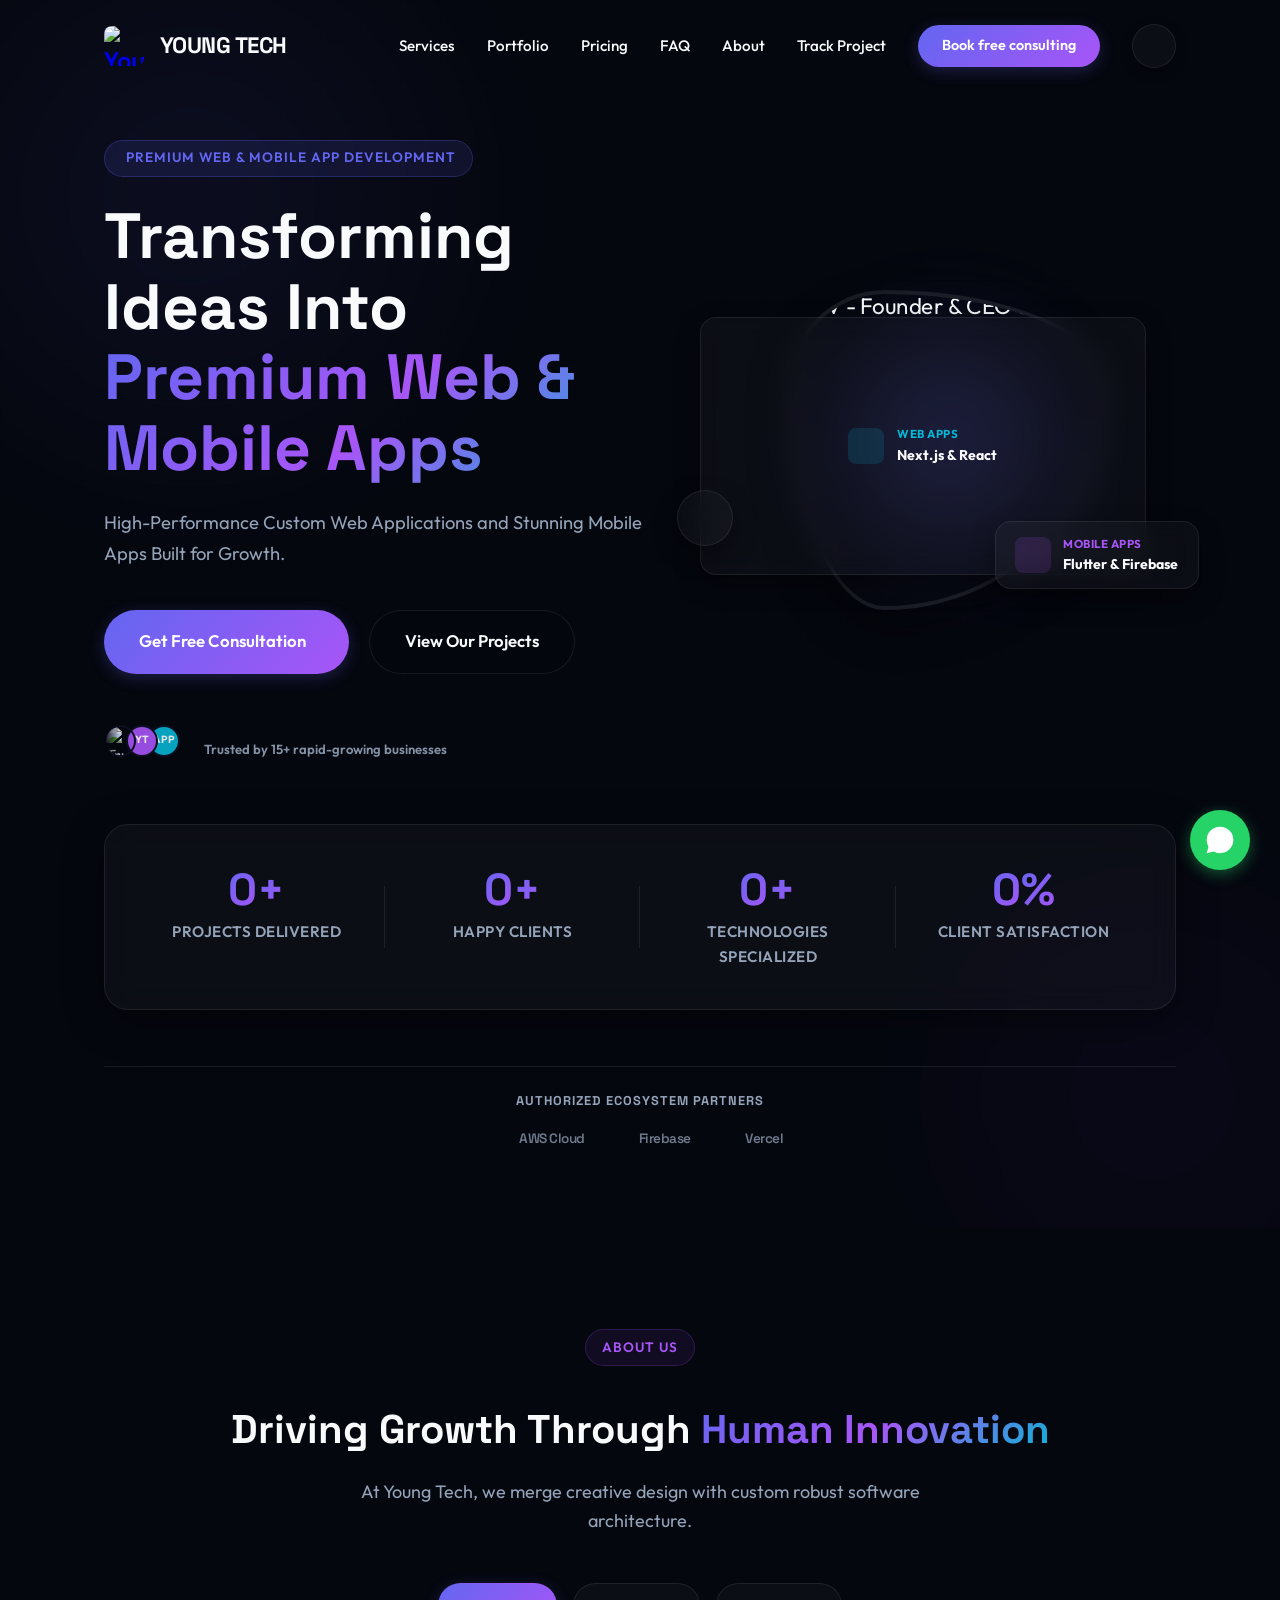
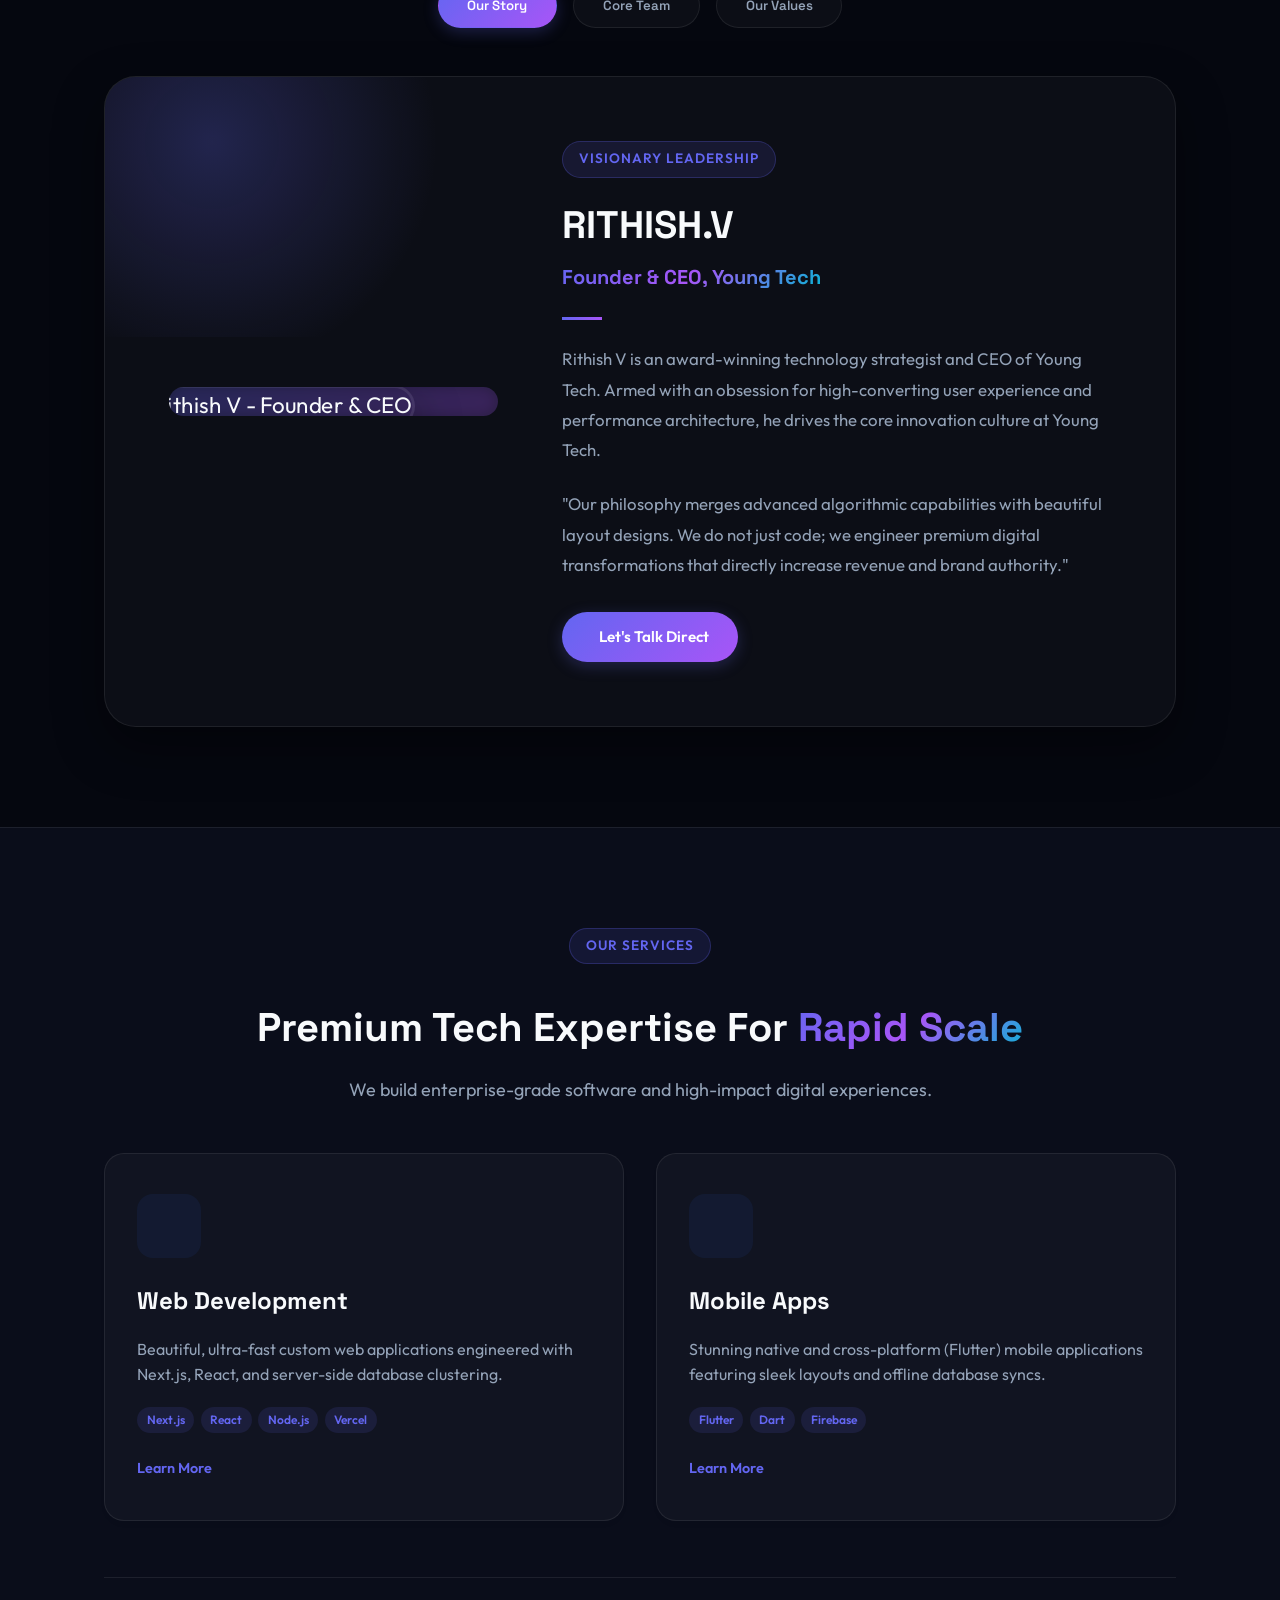
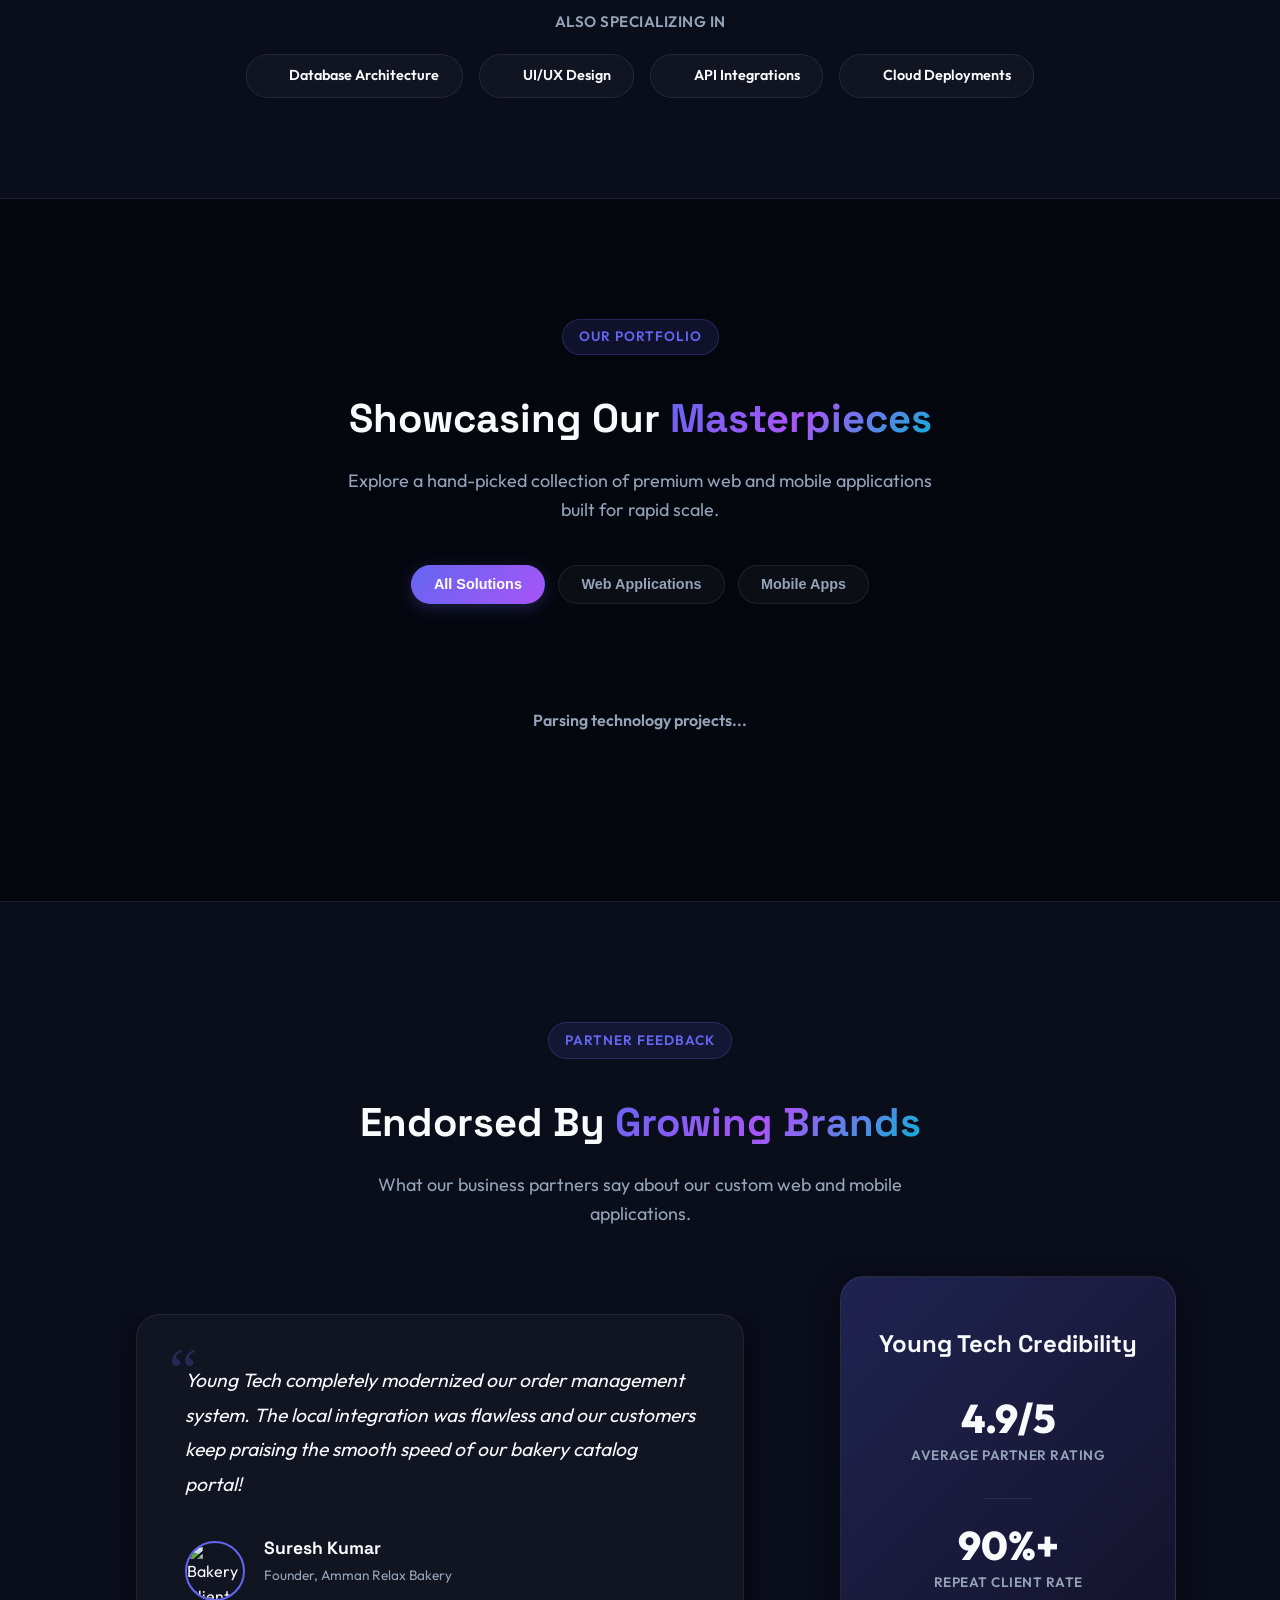
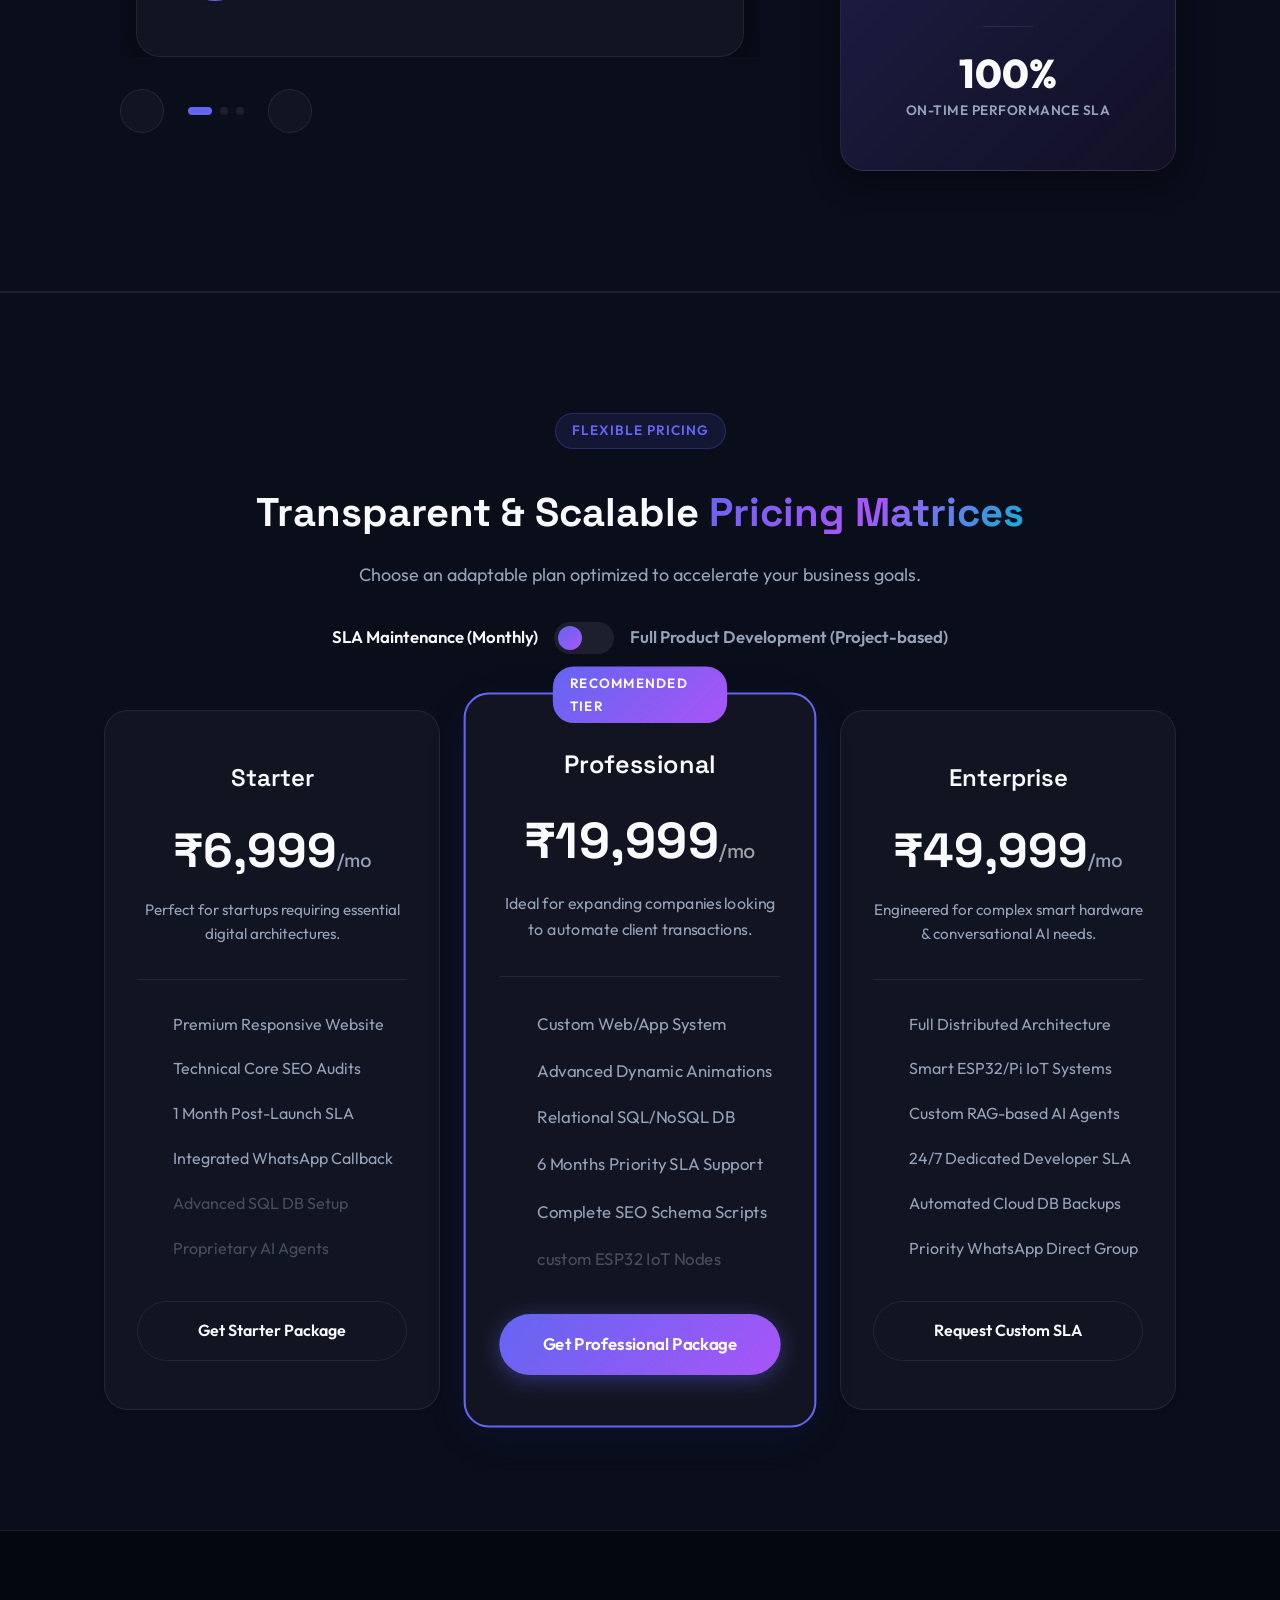
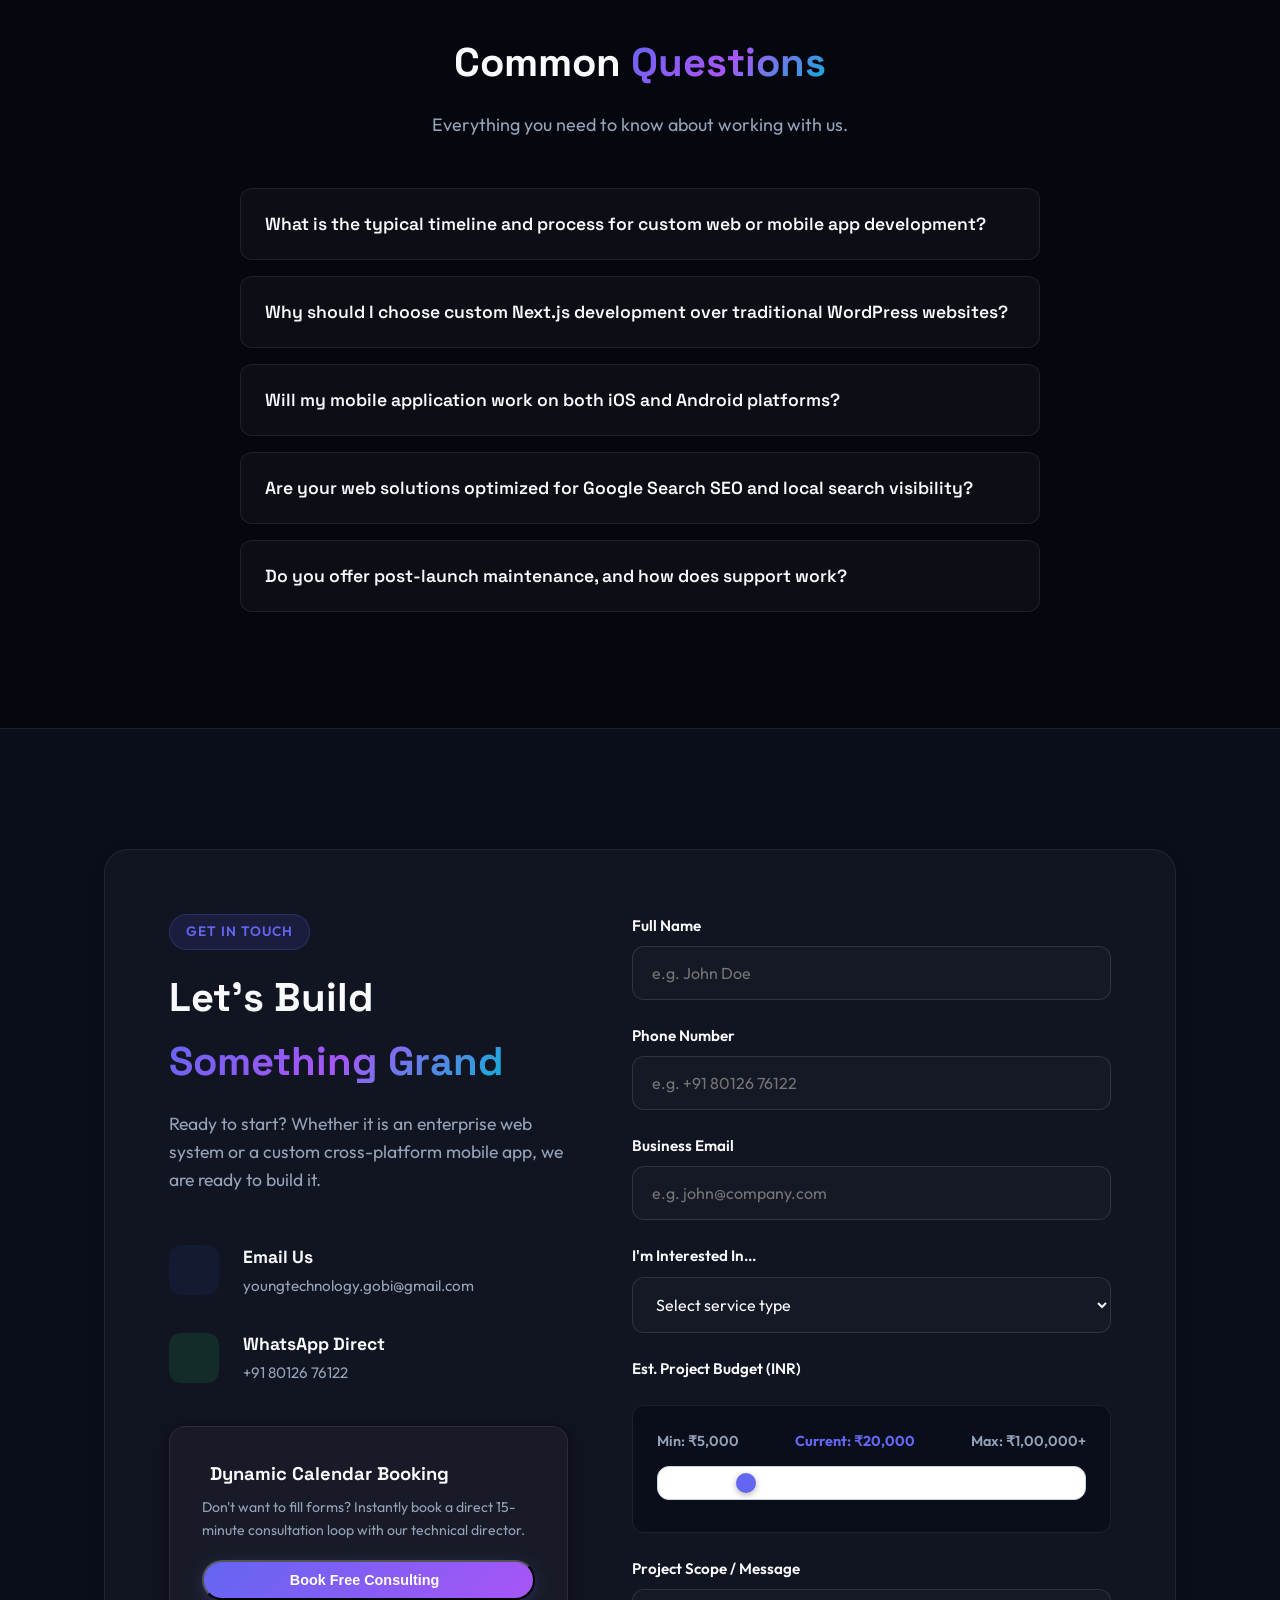
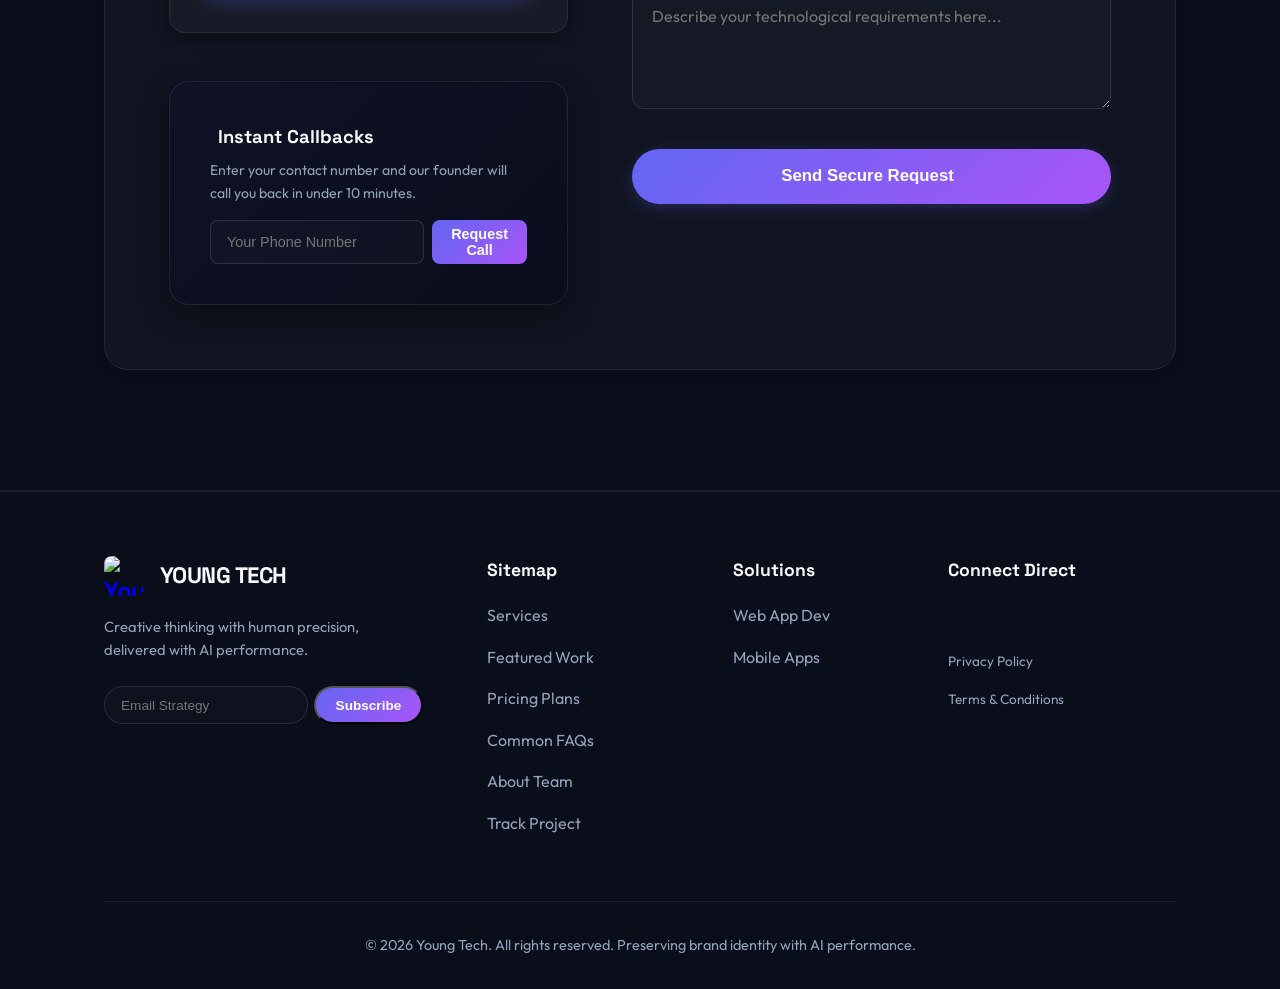
==== commit 81ea8788: "index.html" ====
--- a/index.html
+++ b/index.html
@@ -1027,5 +1027,12 @@
             <path fill="#FFF" d="M12.006 2.05A9.95 9.95 0 0 0 2.05 12c0 1.76.46 3.47 1.33 4.98L2 22l5.14-1.35a9.96 9.96 0 0 0 4.86 1.25h.01A9.95 9.95 0 0 0 22 12a9.95 9.95 0 0 0-9.99-9.95zm5.464 12.33c-.3-.15-1.77-.87-2.04-.97-.28-.1-.48-.15-.68.15-.2.3-.77.97-.95 1.17-.17.2-.35.22-.65.07-.3-.15-1.26-.46-2.4-1.48-.89-.8-1.5-1.78-1.67-2.08-.18-.3 0-.46.15-.6.13-.15.3-.35.45-.53.15-.17.2-.3.3-.5.1-.2.05-.38-.03-.53-.08-.15-.68-1.64-.93-2.25-.24-.6-.48-.52-.65-.53-.17-.01-.35-.01-.55-.01-.2 0-.52.07-.8.37s-1.07 1.05-1.07 2.56 1.1 2.97 1.25 3.17c.15.2 2.16 3.3 5.24 4.63.73.31 1.3.5 1.75.64.74.24 1.41.2 1.94.13.6-.09 1.77-.73 2.02-1.43.25-.7.25-1.3.17-1.43-.07-.12-.27-.2-.57-.35z"/>
         </svg>
     </a>
-
+<script async src="https://www.googletagmanager.com/gtag/js?id=G-66B9NV3DK8"></script>
+<script>
+  window.dataLayer = window.dataLayer || [];
+  function gtag(){dataLayer.push(arguments);}
+  gtag('js', new Date());
+
+  gtag('config', 'G-66B9NV3DK8');
+</script>
 </body>
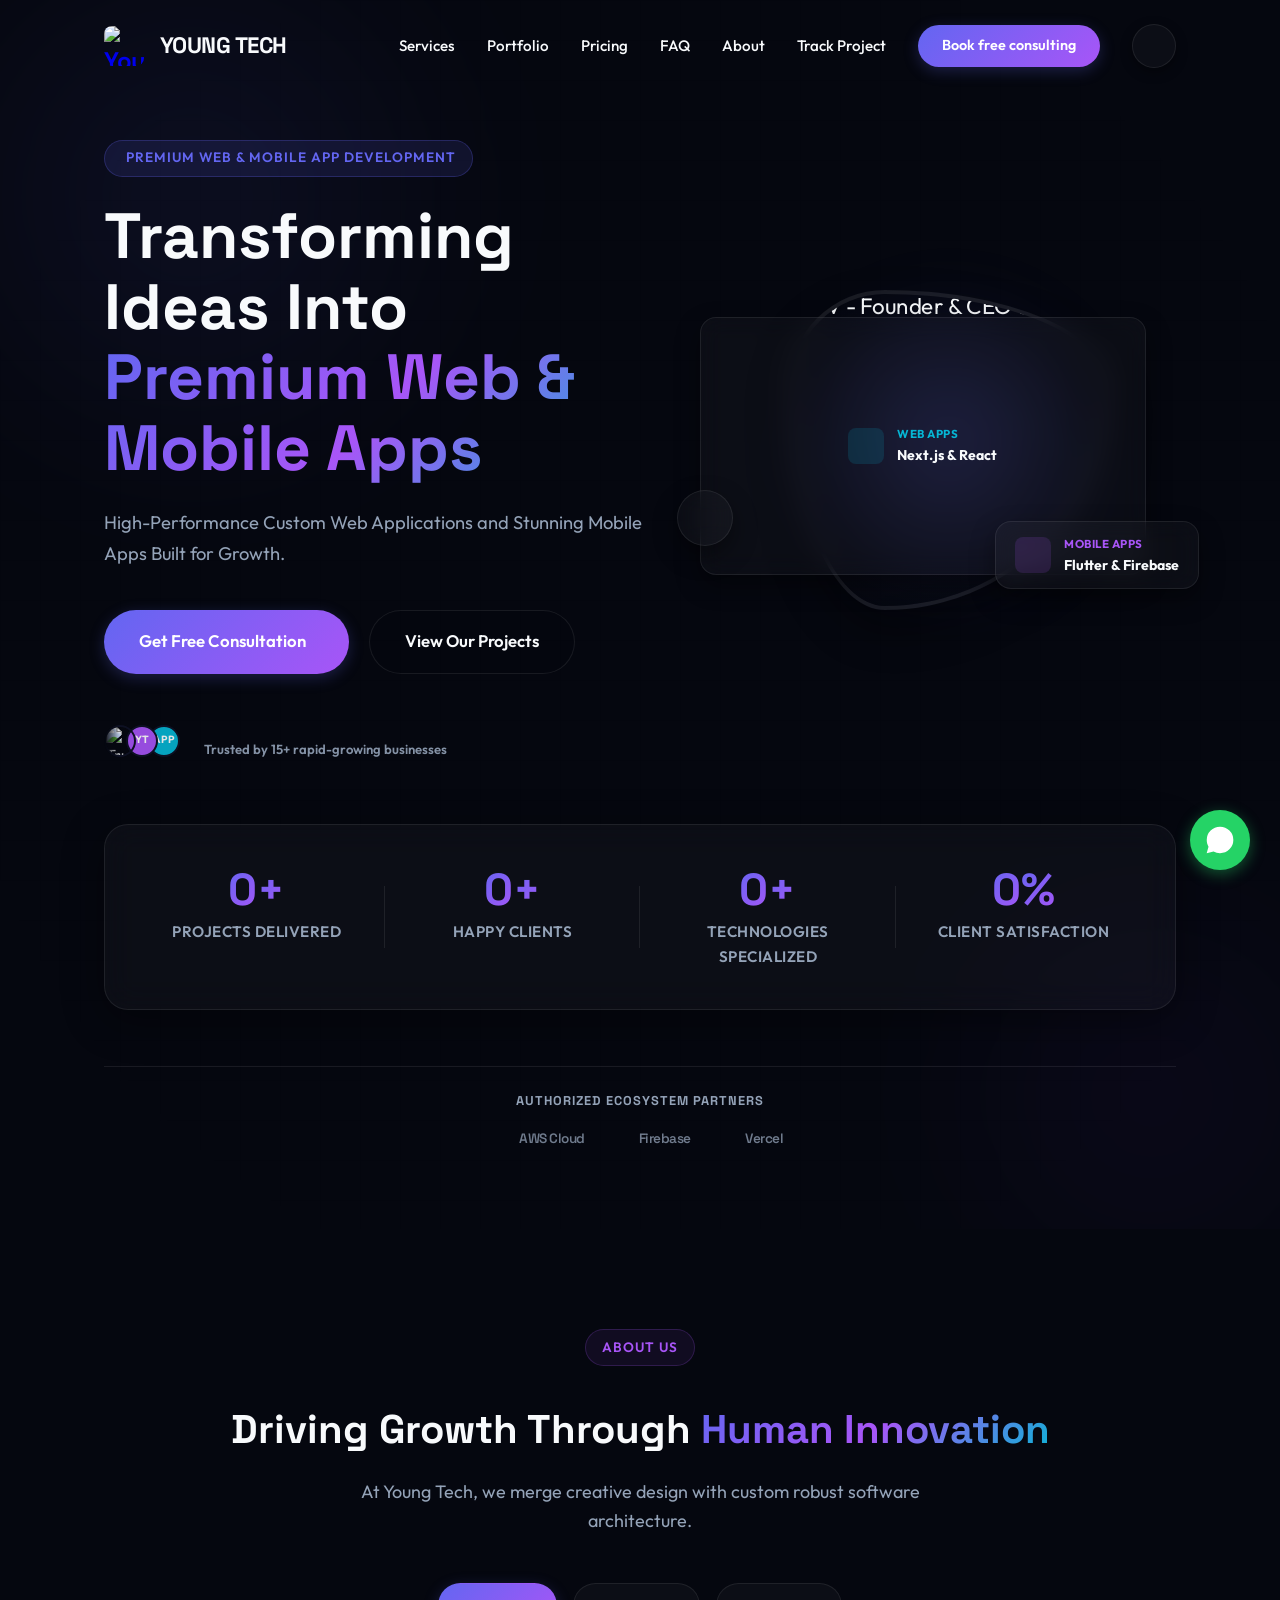
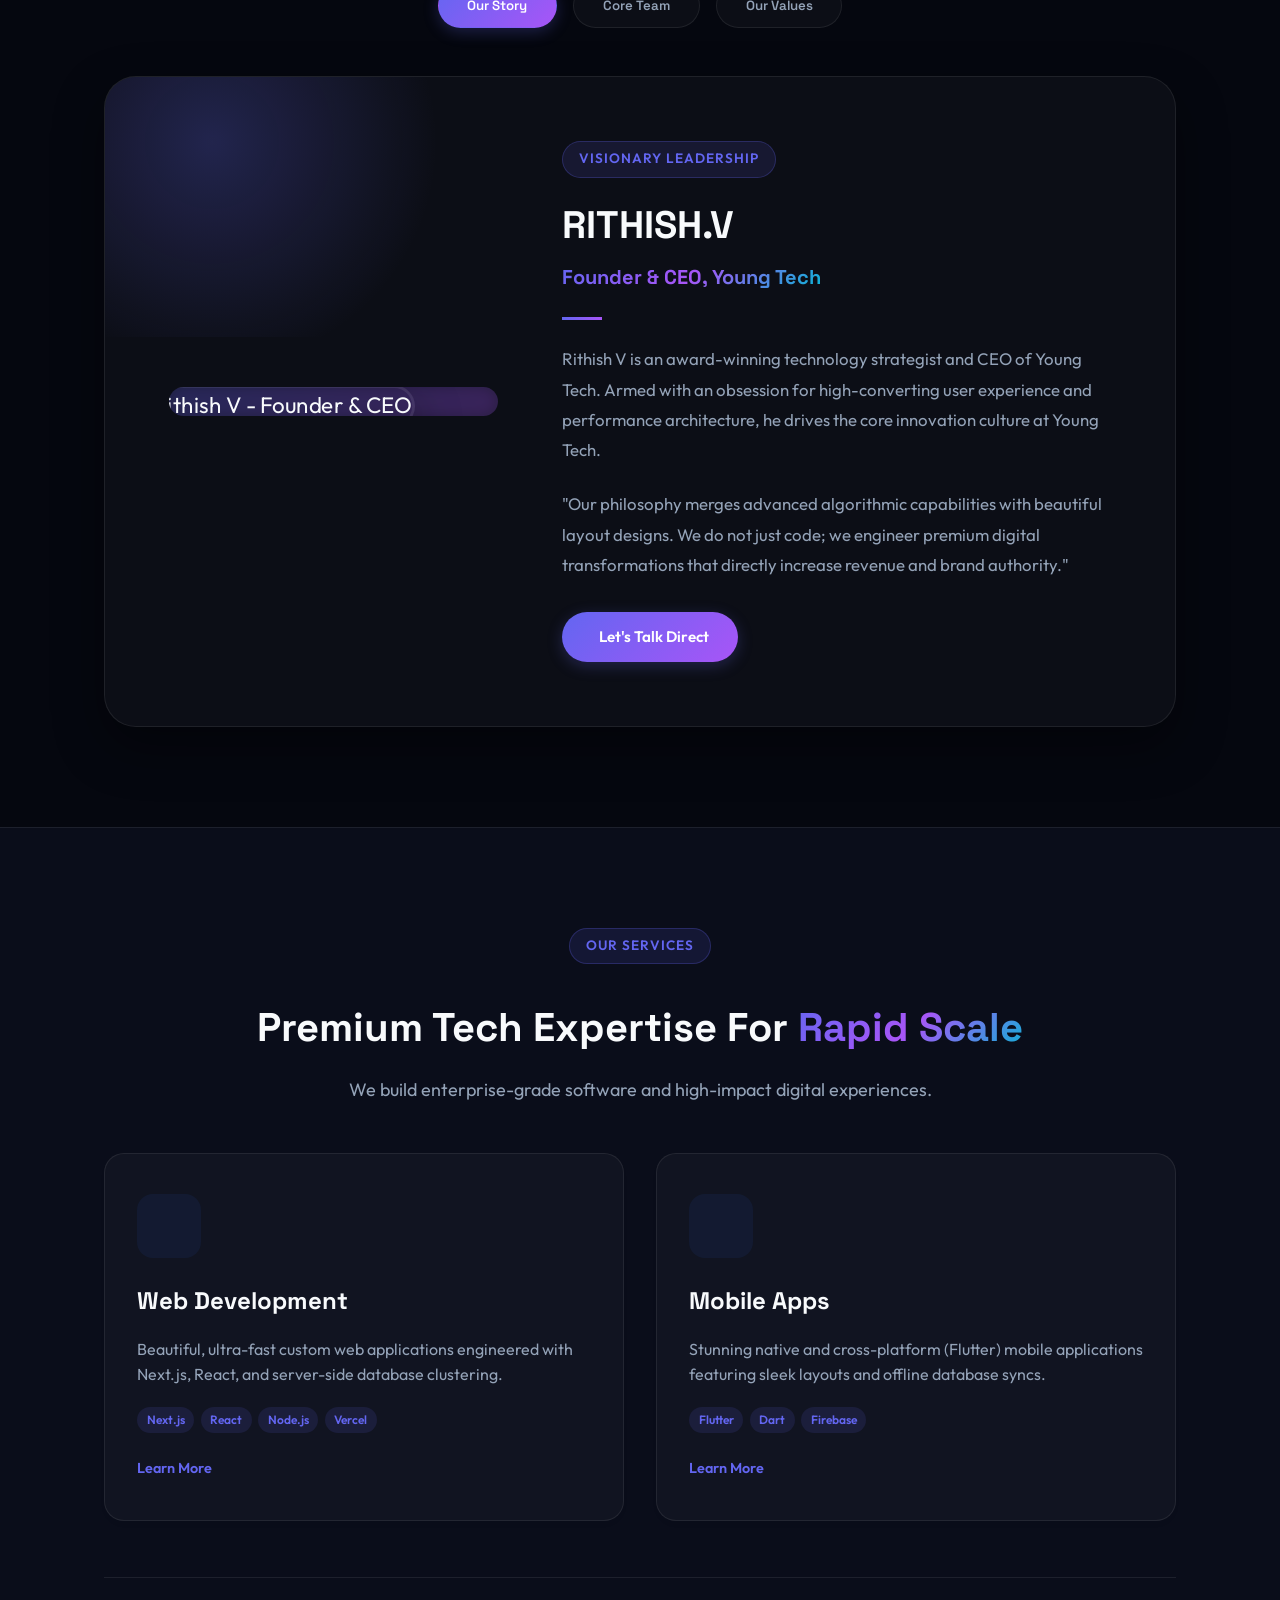
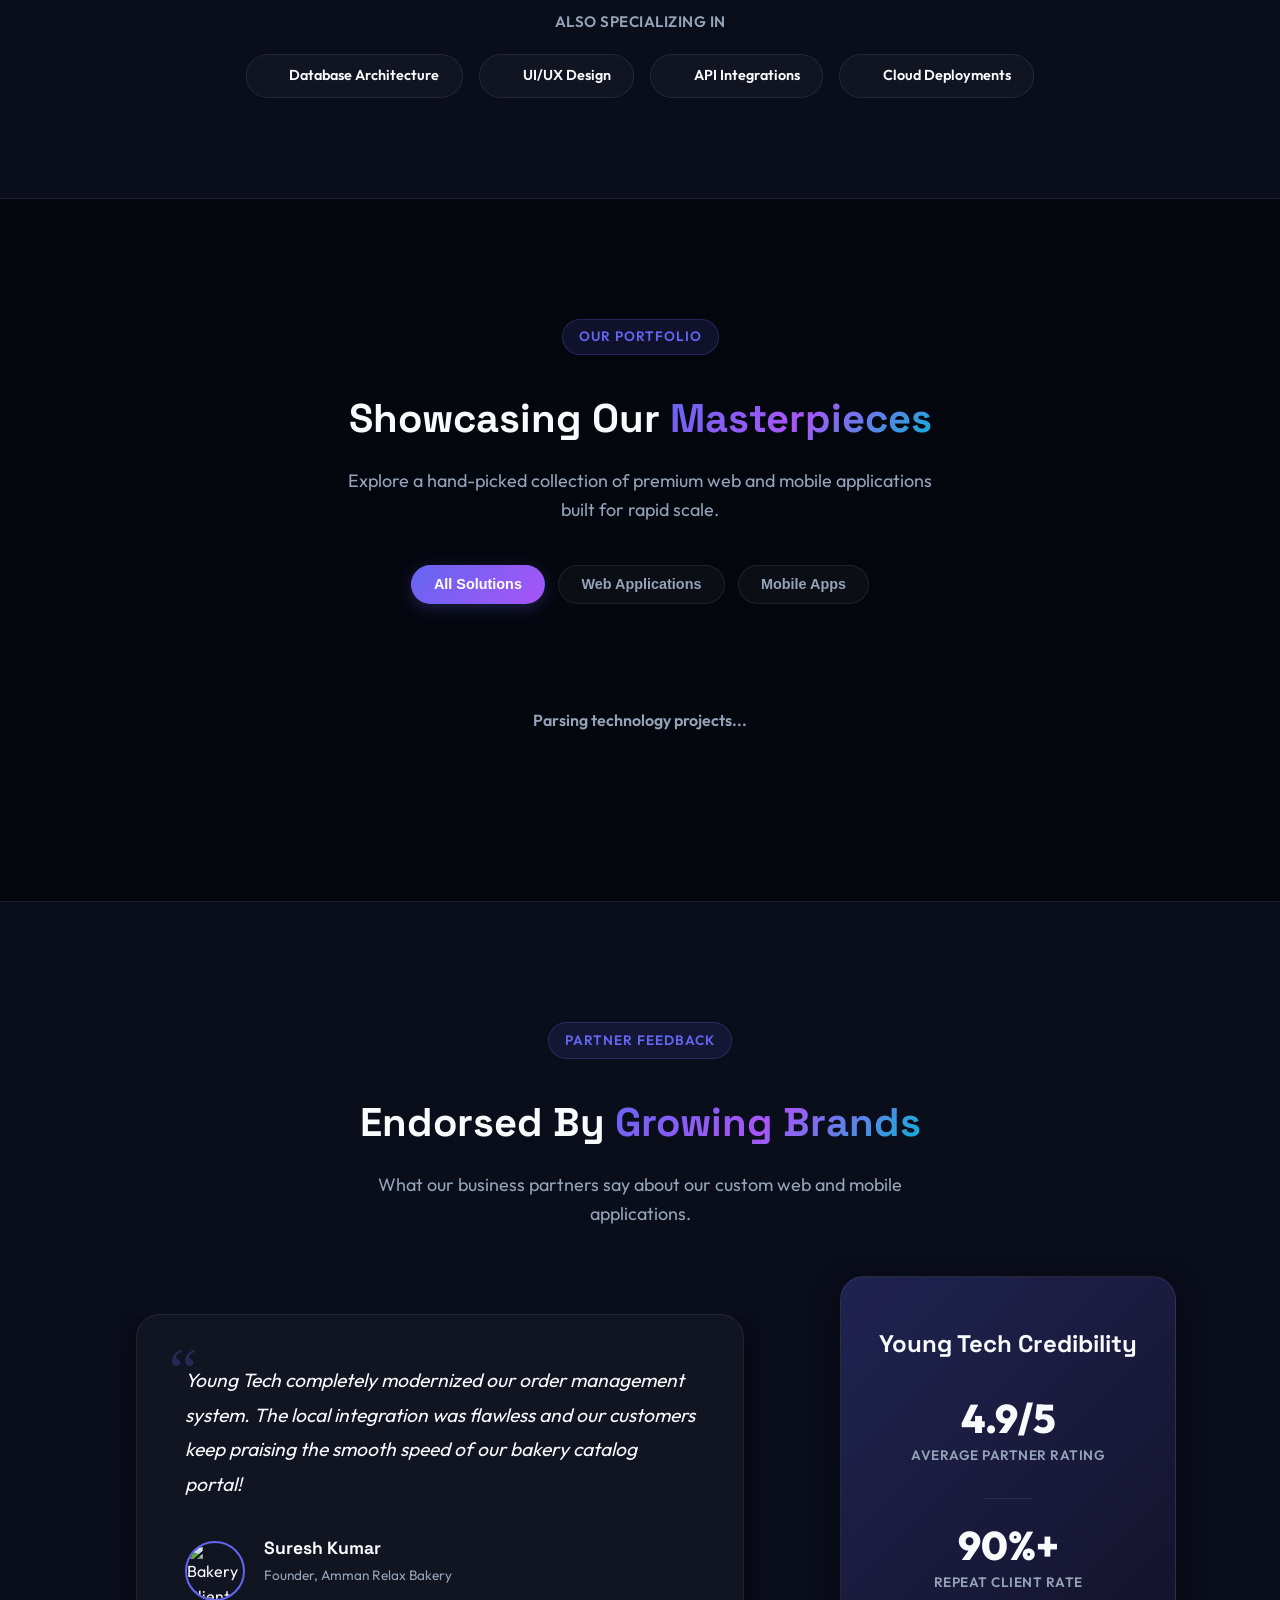
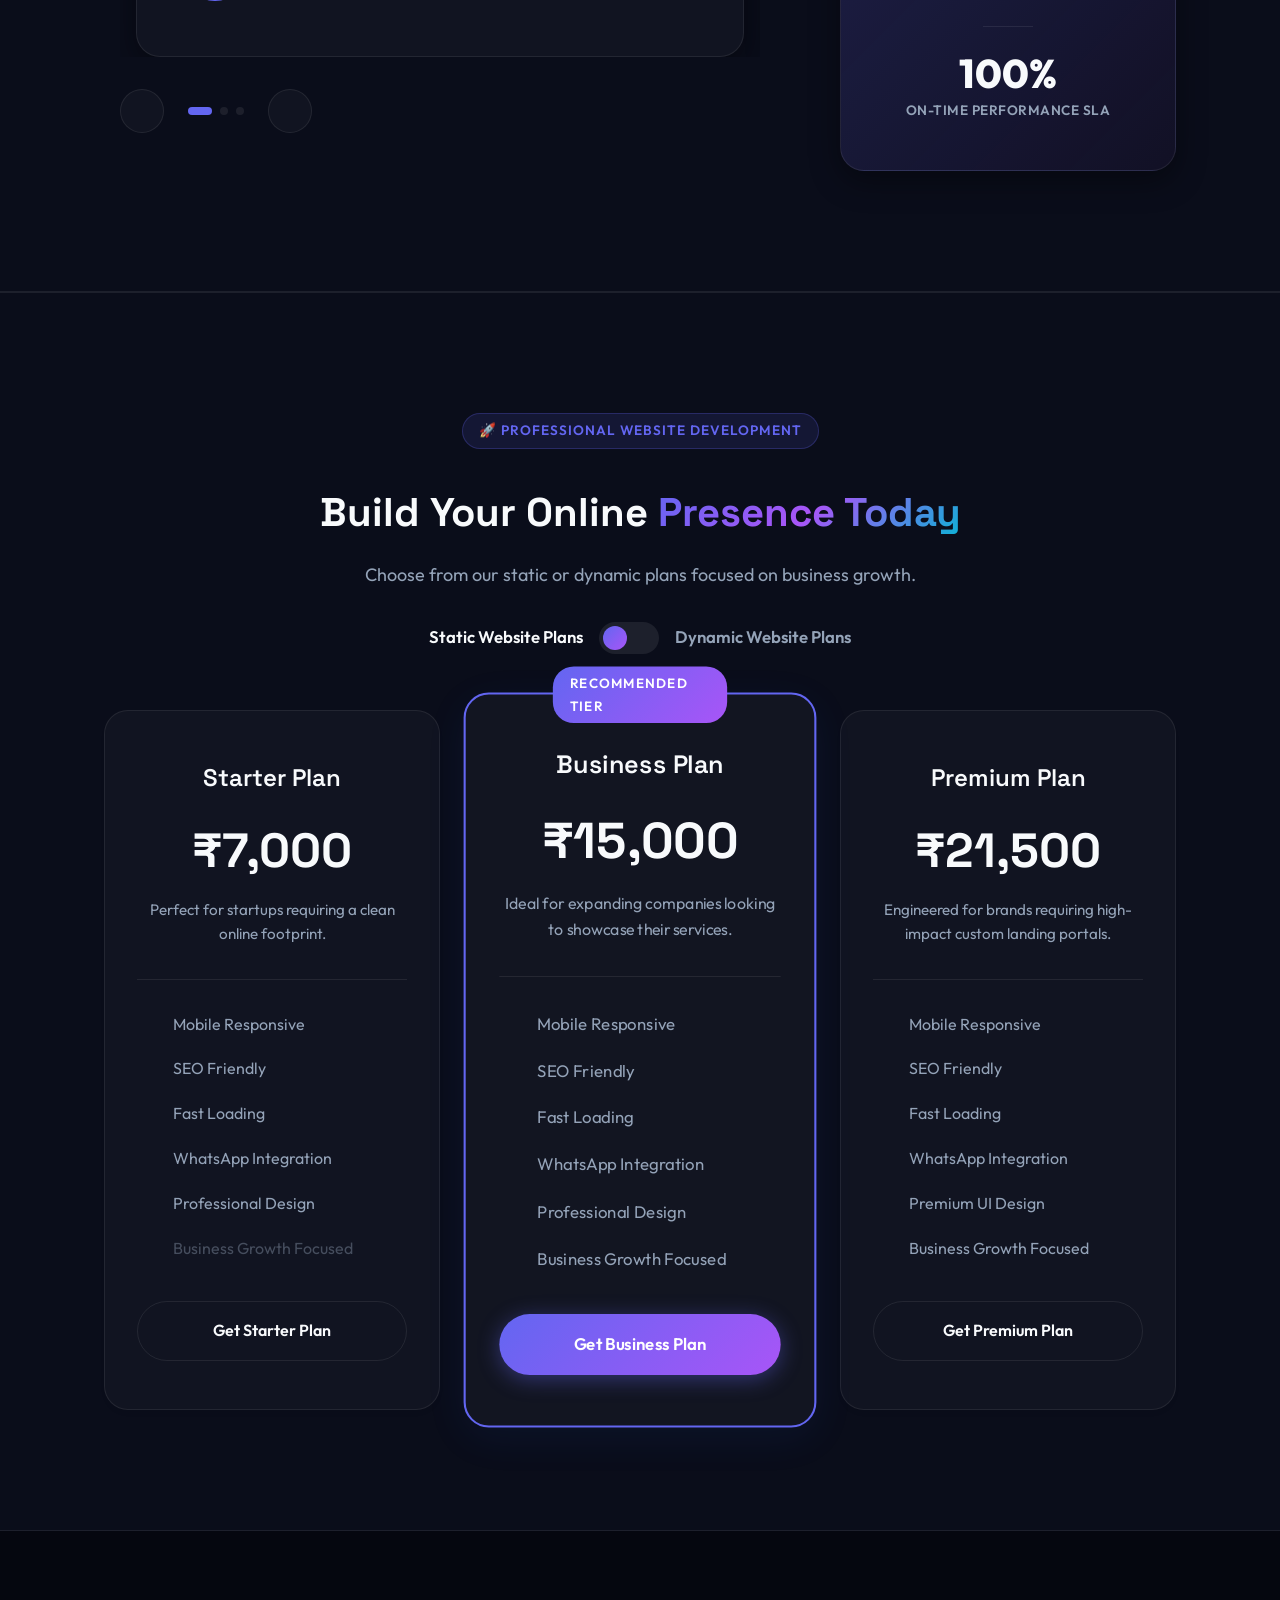
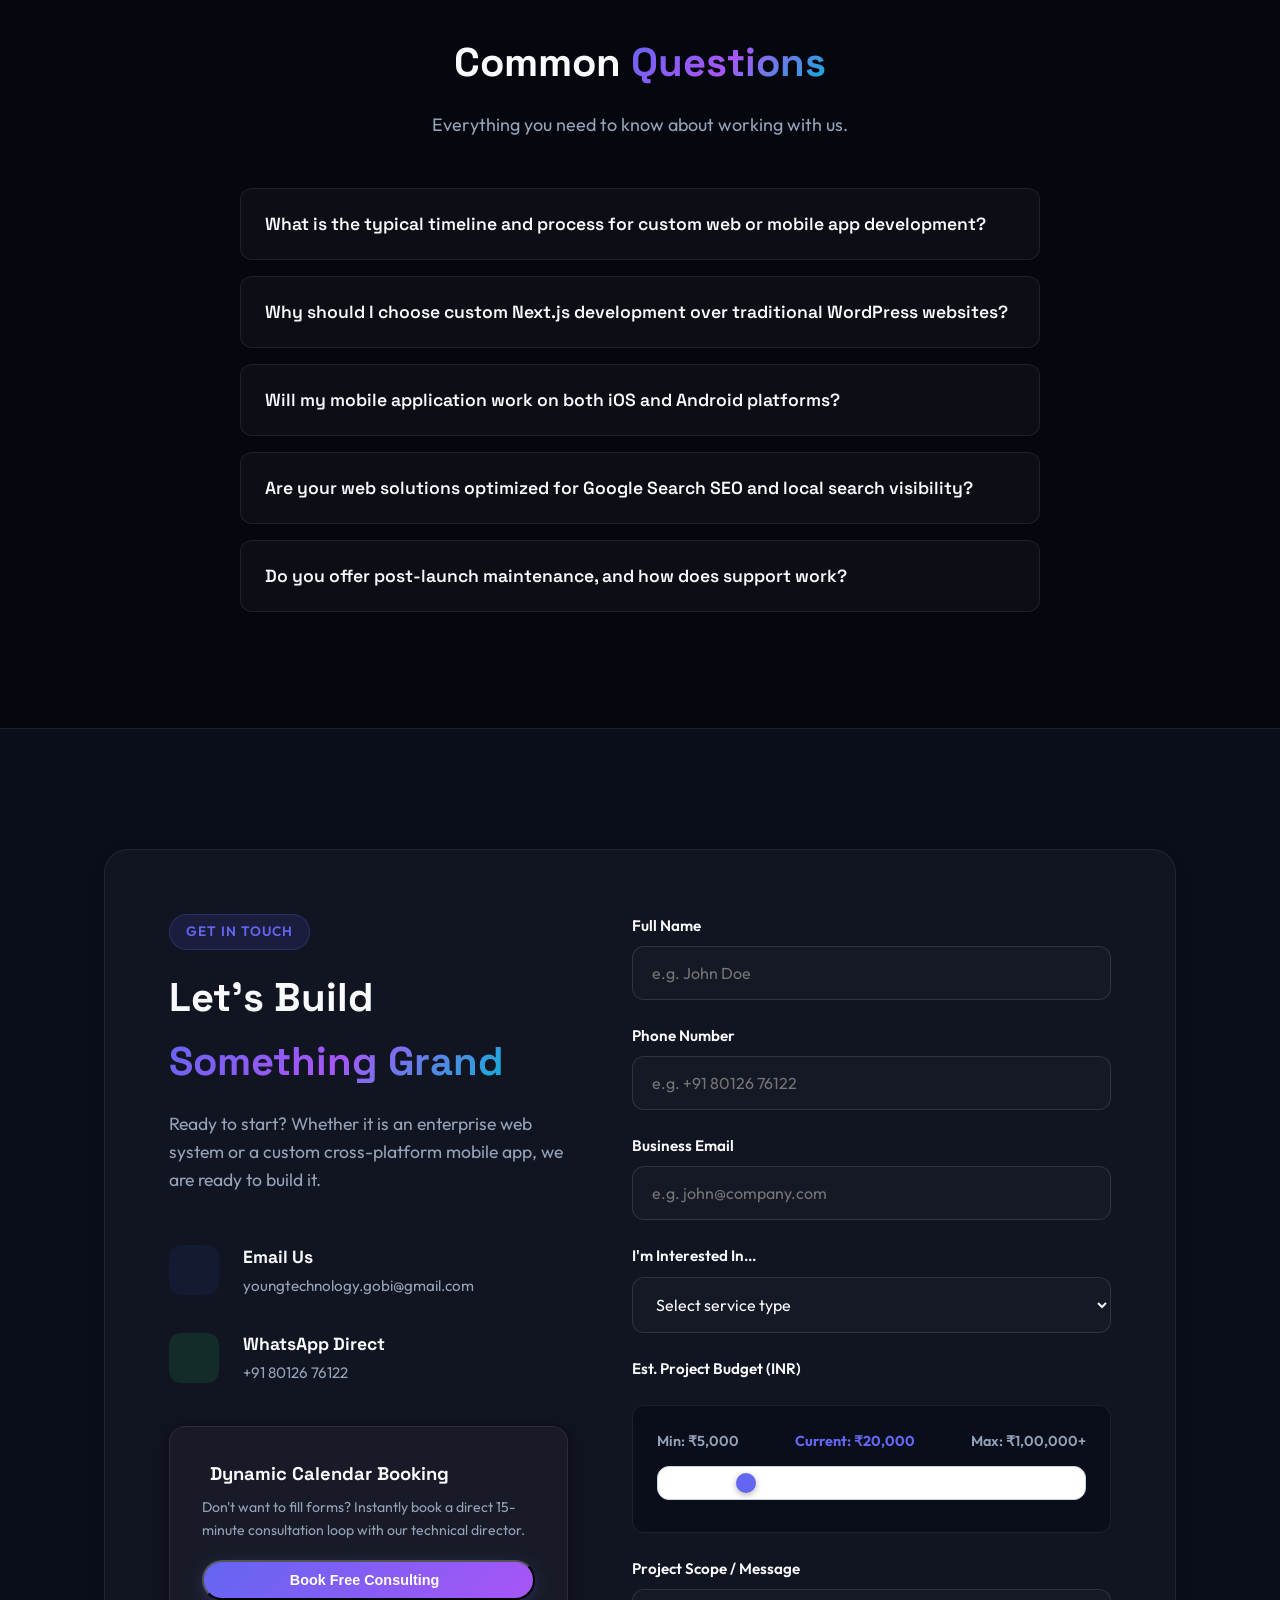
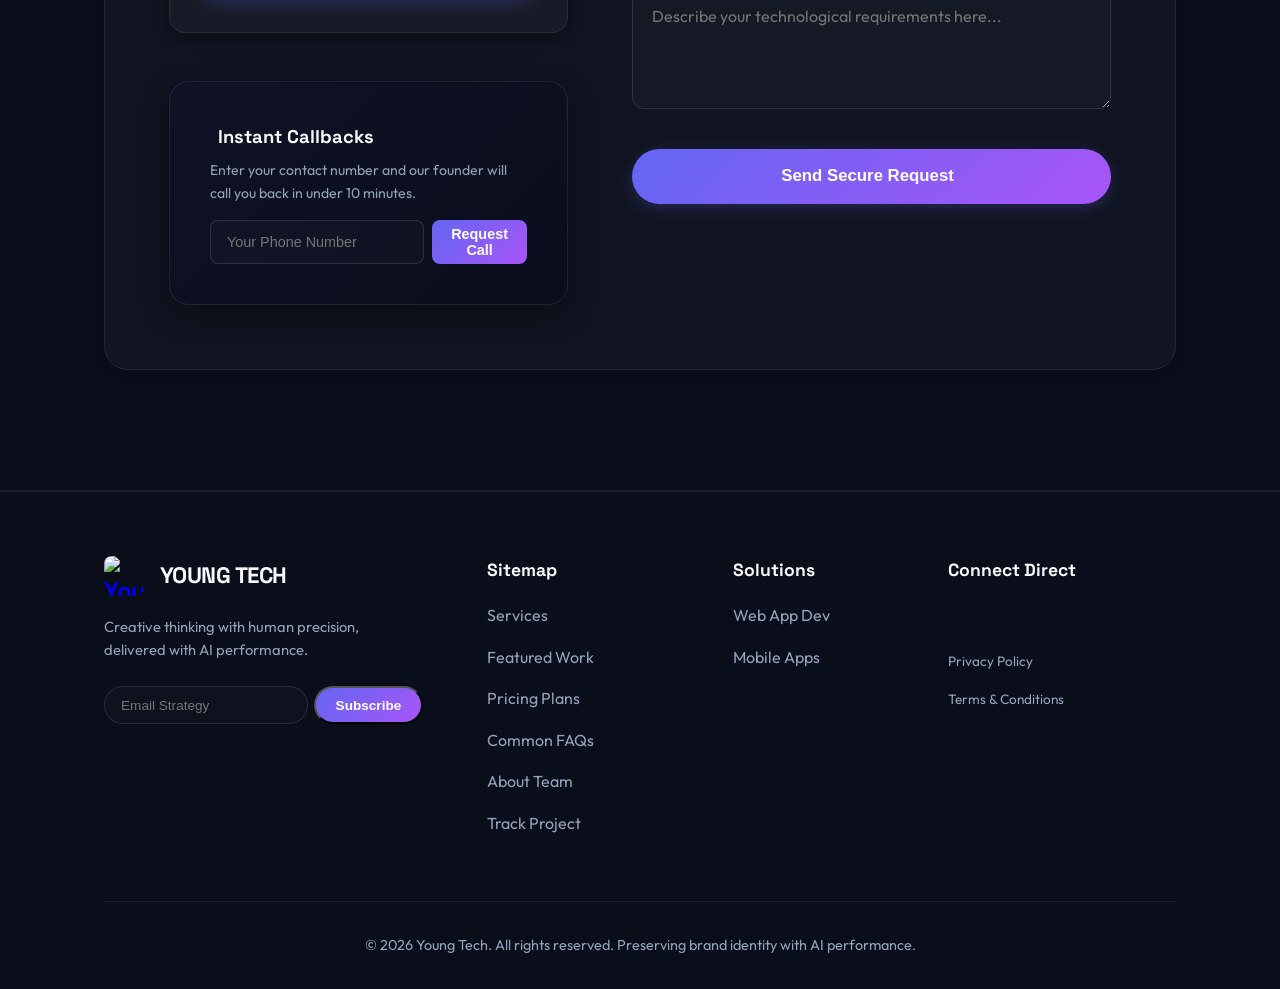
==== commit 8abc9b0a: "Add files via upload" ====
--- a/index.html
+++ b/index.html
@@ -633,74 +633,131 @@
         <section id="pricing" class="pricing section alt-bg" style="padding: 120px 0;">
             <div class="container">
                 <div class="section-header text-center">
-                    <div class="badge" style="border: 1px solid var(--primary-glow); background: var(--badge-bg); color: var(--primary);">FLEXIBLE PRICING</div>
-                    <h2 class="section-title">Transparent & Scalable <span class="gradient-text">Pricing Matrices</span></h2>
-                    <p class="section-desc" style="margin-bottom: 2rem;">Choose an adaptable plan optimized to accelerate your business goals.</p>
+                    <div class="badge" style="border: 1px solid var(--primary-glow); background: var(--badge-bg); color: var(--primary);">🚀 PROFESSIONAL WEBSITE DEVELOPMENT</div>
+                    <h2 class="section-title">Build Your Online <span class="gradient-text">Presence Today</span></h2>
+                    <p class="section-desc" style="margin-bottom: 2rem;">Choose from our static or dynamic plans focused on business growth.</p>
                 </div>
 
                 <!-- Price Duration Toggle Switch -->
                 <div class="pricing-toggle">
-                    <span class="pricing-toggle-label active" id="label-monthly">SLA Maintenance (Monthly)</span>
+                    <span class="pricing-toggle-label active" id="label-monthly">Static Website Plans</span>
                     <div class="toggle-switch-wrapper" id="pricing-switch" aria-label="Toggle pricing mode">
                         <div class="toggle-switch-dot"></div>
                     </div>
-                    <span class="pricing-toggle-label" id="label-project">Full Product Development (Project-based)</span>
-                </div>
-
-                <div class="pricing-grid">
-                    <!-- Starter Plan -->
+                    <span class="pricing-toggle-label" id="label-project">Dynamic Website Plans</span>
+                </div>
+
+                <div class="pricing-grid" id="pricing-monthly-grid">
+                    <!-- Static Starter Plan -->
                     <div class="price-card">
                         <div class="price-header">
-                            <h3>Starter</h3>
-                            <div class="price-amount" id="starter-price">₹6,999<span style="font-size:1.2rem;color:var(--text-muted); font-weight:500;">/mo</span></div>
-                            <p>Perfect for startups requiring essential digital architectures.</p>
+                            <h3>Starter Plan</h3>
+                            <div class="price-amount">₹7,000</div>
+                            <p>Perfect for startups requiring a clean online footprint.</p>
                         </div>
                         <ul class="price-features">
-                            <li><i data-lucide="check-circle-2"></i> Premium Responsive Website</li>
-                            <li><i data-lucide="check-circle-2"></i> Technical Core SEO Audits</li>
-                            <li><i data-lucide="check-circle-2"></i> 1 Month Post-Launch SLA</li>
-                            <li><i data-lucide="check-circle-2"></i> Integrated WhatsApp Callback</li>
-                            <li style="opacity: 0.4;"><i data-lucide="x-circle" style="color:var(--text-muted);"></i> Advanced SQL DB Setup</li>
-                            <li style="opacity: 0.4;"><i data-lucide="x-circle" style="color:var(--text-muted);"></i> Proprietary AI Agents</li>
+                            <li><i data-lucide="check-circle-2"></i> Mobile Responsive</li>
+                            <li><i data-lucide="check-circle-2"></i> SEO Friendly</li>
+                            <li><i data-lucide="check-circle-2"></i> Fast Loading</li>
+                            <li><i data-lucide="check-circle-2"></i> WhatsApp Integration</li>
+                            <li><i data-lucide="check-circle-2"></i> Professional Design</li>
+                            <li style="opacity: 0.4;"><i data-lucide="x-circle" style="color:var(--text-muted);"></i> Business Growth Focused</li>
                         </ul>
-                        <a href="#contact" class="btn-outline w-full" style="cursor: pointer;">Get Starter Package</a>
-                    </div>
-
-                    <!-- Professional Plan (Recommended) -->
+                        <a href="#contact" class="btn-outline w-full" style="cursor: pointer;">Get Starter Plan</a>
+                    </div>
+
+                    <!-- Static Business Plan (Recommended) -->
                     <div class="price-card popular">
                         <div class="popular-badge">Recommended Tier</div>
                         <div class="price-header">
-                            <h3>Professional</h3>
-                            <div class="price-amount" id="pro-price">₹19,999<span style="font-size:1.2rem;color:rgba(255,255,255,0.6); font-weight:500;">/mo</span></div>
-                            <p>Ideal for expanding companies looking to automate client transactions.</p>
+                            <h3>Business Plan</h3>
+                            <div class="price-amount">₹15,000</div>
+                            <p>Ideal for expanding companies looking to showcase their services.</p>
                         </div>
                         <ul class="price-features">
-                            <li><i data-lucide="check-circle-2"></i> Custom Web/App System</li>
-                            <li><i data-lucide="check-circle-2"></i> Advanced Dynamic Animations</li>
-                            <li><i data-lucide="check-circle-2"></i> Relational SQL/NoSQL DB</li>
-                            <li><i data-lucide="check-circle-2"></i> 6 Months Priority SLA Support</li>
-                            <li><i data-lucide="check-circle-2"></i> Complete SEO Schema Scripts</li>
-                            <li style="opacity: 0.4;"><i data-lucide="x-circle" style="color:var(--text-muted);"></i> custom ESP32 IoT Nodes</li>
+                            <li><i data-lucide="check-circle-2"></i> Mobile Responsive</li>
+                            <li><i data-lucide="check-circle-2"></i> SEO Friendly</li>
+                            <li><i data-lucide="check-circle-2"></i> Fast Loading</li>
+                            <li><i data-lucide="check-circle-2"></i> WhatsApp Integration</li>
+                            <li><i data-lucide="check-circle-2"></i> Professional Design</li>
+                            <li><i data-lucide="check-circle-2"></i> Business Growth Focused</li>
                         </ul>
-                        <a href="#contact" class="btn-primary w-full" style="cursor: pointer;">Get Professional Package</a>
-                    </div>
-
-                    <!-- Enterprise Plan -->
+                        <a href="#contact" class="btn-primary w-full" style="cursor: pointer;">Get Business Plan</a>
+                    </div>
+
+                    <!-- Static Premium Plan -->
                     <div class="price-card">
                         <div class="price-header">
-                            <h3>Enterprise</h3>
-                            <div class="price-amount" id="enterprise-price">₹49,999<span style="font-size:1.2rem;color:var(--text-muted); font-weight:500;">/mo</span></div>
-                            <p>Engineered for complex smart hardware & conversational AI needs.</p>
+                            <h3>Premium Plan</h3>
+                            <div class="price-amount">₹21,500</div>
+                            <p>Engineered for brands requiring high-impact custom landing portals.</p>
                         </div>
                         <ul class="price-features">
-                            <li><i data-lucide="check-circle-2"></i> Full Distributed Architecture</li>
-                            <li><i data-lucide="check-circle-2"></i> Smart ESP32/Pi IoT Systems</li>
-                            <li><i data-lucide="check-circle-2"></i> Custom RAG-based AI Agents</li>
-                            <li><i data-lucide="check-circle-2"></i> 24/7 Dedicated Developer SLA</li>
-                            <li><i data-lucide="check-circle-2"></i> Automated Cloud DB Backups</li>
-                            <li><i data-lucide="check-circle-2"></i> Priority WhatsApp Direct Group</li>
+                            <li><i data-lucide="check-circle-2"></i> Mobile Responsive</li>
+                            <li><i data-lucide="check-circle-2"></i> SEO Friendly</li>
+                            <li><i data-lucide="check-circle-2"></i> Fast Loading</li>
+                            <li><i data-lucide="check-circle-2"></i> WhatsApp Integration</li>
+                            <li><i data-lucide="check-circle-2"></i> Premium UI Design</li>
+                            <li><i data-lucide="check-circle-2"></i> Business Growth Focused</li>
                         </ul>
-                        <a href="#contact" class="btn-outline w-full" style="cursor: pointer;">Request Custom SLA</a>
+                        <a href="#contact" class="btn-outline w-full" style="cursor: pointer;">Get Premium Plan</a>
+                    </div>
+                </div>
+
+                <div class="pricing-grid" id="pricing-project-grid" style="display: none;">
+                    <!-- Starter Dynamic Plan -->
+                    <div class="price-card">
+                        <div class="price-header">
+                            <h3>Starter Dynamic</h3>
+                            <div class="price-amount">₹12,000</div>
+                            <p>Perfect for startups requiring a dynamic website with essential controls.</p>
+                        </div>
+                        <ul class="price-features">
+                            <li><i data-lucide="check-circle-2"></i> Admin Dashboard</li>
+                            <li><i data-lucide="check-circle-2"></i> Dynamic Content Management</li>
+                            <li><i data-lucide="check-circle-2"></i> Contact & Inquiry Management</li>
+                            <li><i data-lucide="check-circle-2"></i> Mobile Responsive Design</li>
+                            <li><i data-lucide="check-circle-2"></i> SEO Friendly</li>
+                            <li><i data-lucide="check-circle-2"></i> WhatsApp Integration</li>
+                        </ul>
+                        <a href="#contact" class="btn-outline w-full" style="cursor: pointer;">Get Starter Dynamic</a>
+                    </div>
+
+                    <!-- Business Dynamic Plan (Recommended) -->
+                    <div class="price-card popular">
+                        <div class="popular-badge">Recommended Tier</div>
+                        <div class="price-header">
+                            <h3>Business Dynamic</h3>
+                            <div class="price-amount">₹20,000</div>
+                            <p>Ideal for expanding brands needing multiple interactive sections.</p>
+                        </div>
+                        <ul class="price-features">
+                            <li><i data-lucide="check-circle-2"></i> Advanced Admin Panel</li>
+                            <li><i data-lucide="check-circle-2"></i> Multiple Dynamic Sections</li>
+                            <li><i data-lucide="check-circle-2"></i> SEO Optimization</li>
+                            <li><i data-lucide="check-circle-2"></i> Analytics Integration</li>
+                            <li><i data-lucide="check-circle-2"></i> WhatsApp Integration</li>
+                            <li><i data-lucide="check-circle-2"></i> Business Growth Focused</li>
+                        </ul>
+                        <a href="#contact" class="btn-primary w-full" style="cursor: pointer;">Get Business Dynamic</a>
+                    </div>
+
+                    <!-- Enterprise Dynamic Plan -->
+                    <div class="price-card">
+                        <div class="price-header">
+                            <h3>Enterprise Dynamic</h3>
+                            <div class="price-amount">₹45,000</div>
+                            <p>Bespoke portals engineered with secure accounts and full DB setups.</p>
+                        </div>
+                        <ul class="price-features">
+                            <li><i data-lucide="check-circle-2"></i> Custom Features</li>
+                            <li><i data-lucide="check-circle-2"></i> User Login System</li>
+                            <li><i data-lucide="check-circle-2"></i> Database Management</li>
+                            <li><i data-lucide="check-circle-2"></i> Advanced Security</li>
+                            <li><i data-lucide="check-circle-2"></i> API Integrations</li>
+                            <li><i data-lucide="check-circle-2"></i> Premium Support</li>
+                        </ul>
+                        <a href="#contact" class="btn-outline w-full" style="cursor: pointer;">Get Enterprise Dynamic</a>
                     </div>
                 </div>
 
@@ -763,7 +820,7 @@
                             <i data-lucide="chevron-down" class="faq-icon"></i>
                         </button>
                         <div class="faq-answer">
-                            <p>Yes, we support our partners through dedicated monthly Service Level Agreements (SLAs) starting at ₹6,999/mo. Our SLAs cover security updates, automated database backups, speed audits, new feature iterations, and a priority communication loop via WhatsApp or phone callback support.</p>
+                            <p>Yes, we support our partners through dedicated monthly maintenance and Service Level Agreements (SLAs). Our support covers security updates, automated database backups, speed audits, new feature iterations, and a priority communication loop via WhatsApp or phone callback support.</p>
                         </div>
                     </div>
                 </div>
@@ -1027,12 +1084,5 @@
             <path fill="#FFF" d="M12.006 2.05A9.95 9.95 0 0 0 2.05 12c0 1.76.46 3.47 1.33 4.98L2 22l5.14-1.35a9.96 9.96 0 0 0 4.86 1.25h.01A9.95 9.95 0 0 0 22 12a9.95 9.95 0 0 0-9.99-9.95zm5.464 12.33c-.3-.15-1.77-.87-2.04-.97-.28-.1-.48-.15-.68.15-.2.3-.77.97-.95 1.17-.17.2-.35.22-.65.07-.3-.15-1.26-.46-2.4-1.48-.89-.8-1.5-1.78-1.67-2.08-.18-.3 0-.46.15-.6.13-.15.3-.35.45-.53.15-.17.2-.3.3-.5.1-.2.05-.38-.03-.53-.08-.15-.68-1.64-.93-2.25-.24-.6-.48-.52-.65-.53-.17-.01-.35-.01-.55-.01-.2 0-.52.07-.8.37s-1.07 1.05-1.07 2.56 1.1 2.97 1.25 3.17c.15.2 2.16 3.3 5.24 4.63.73.31 1.3.5 1.75.64.74.24 1.41.2 1.94.13.6-.09 1.77-.73 2.02-1.43.25-.7.25-1.3.17-1.43-.07-.12-.27-.2-.57-.35z"/>
         </svg>
     </a>
-<script async src="https://www.googletagmanager.com/gtag/js?id=G-66B9NV3DK8"></script>
-<script>
-  window.dataLayer = window.dataLayer || [];
-  function gtag(){dataLayer.push(arguments);}
-  gtag('js', new Date());
-
-  gtag('config', 'G-66B9NV3DK8');
-</script>
-</body>
+
+</body>
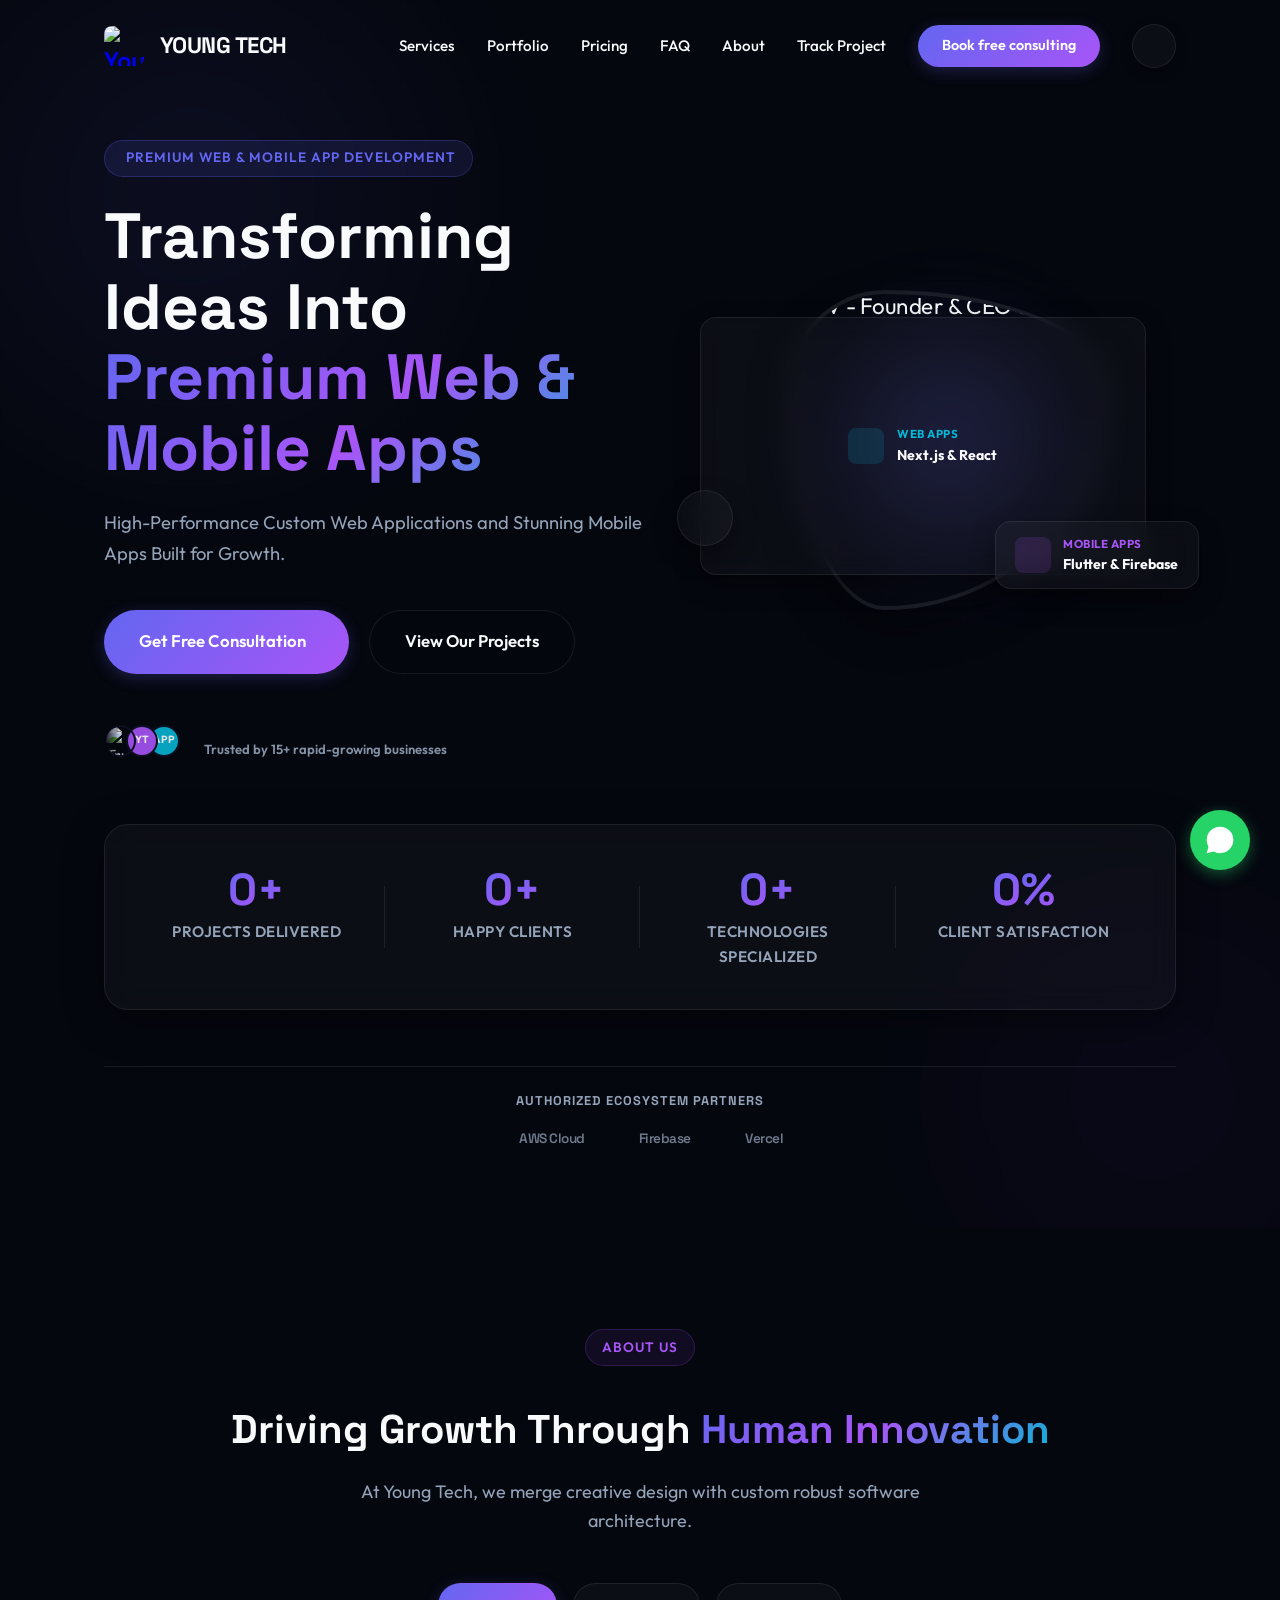
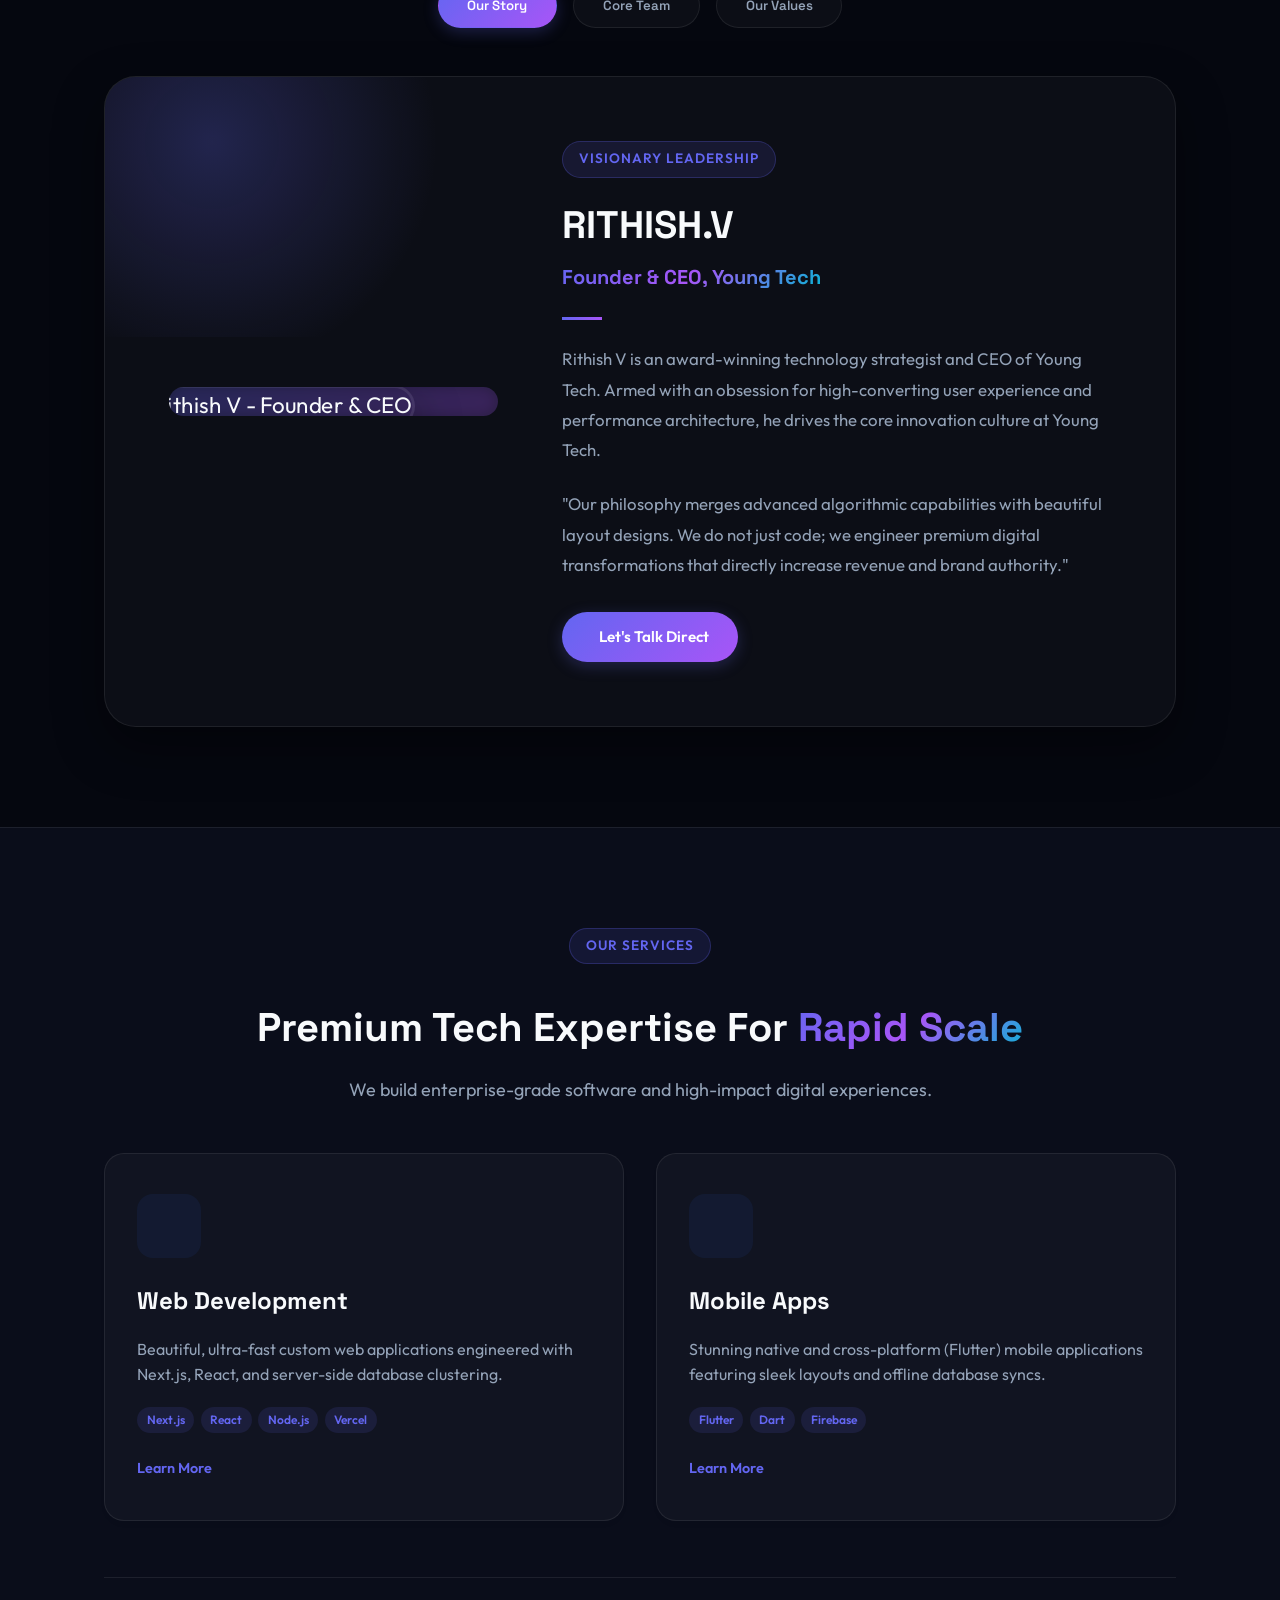
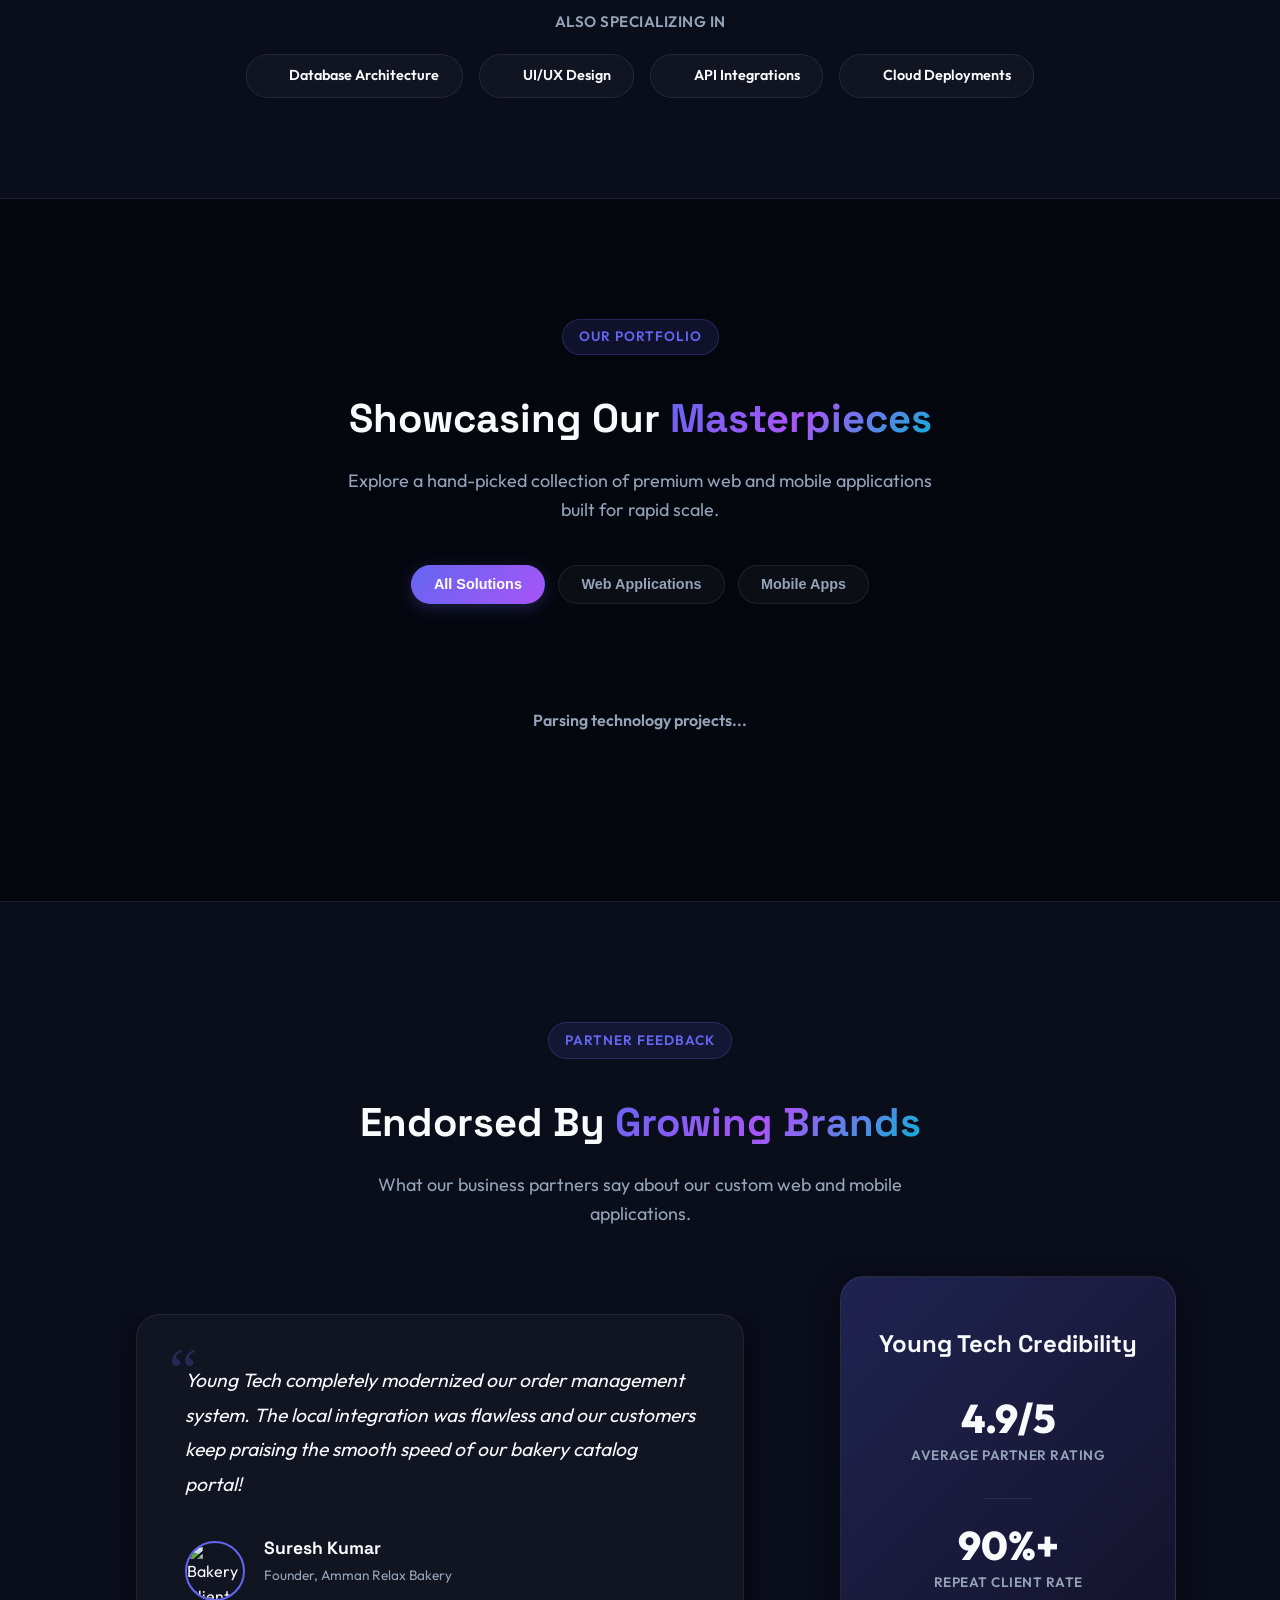
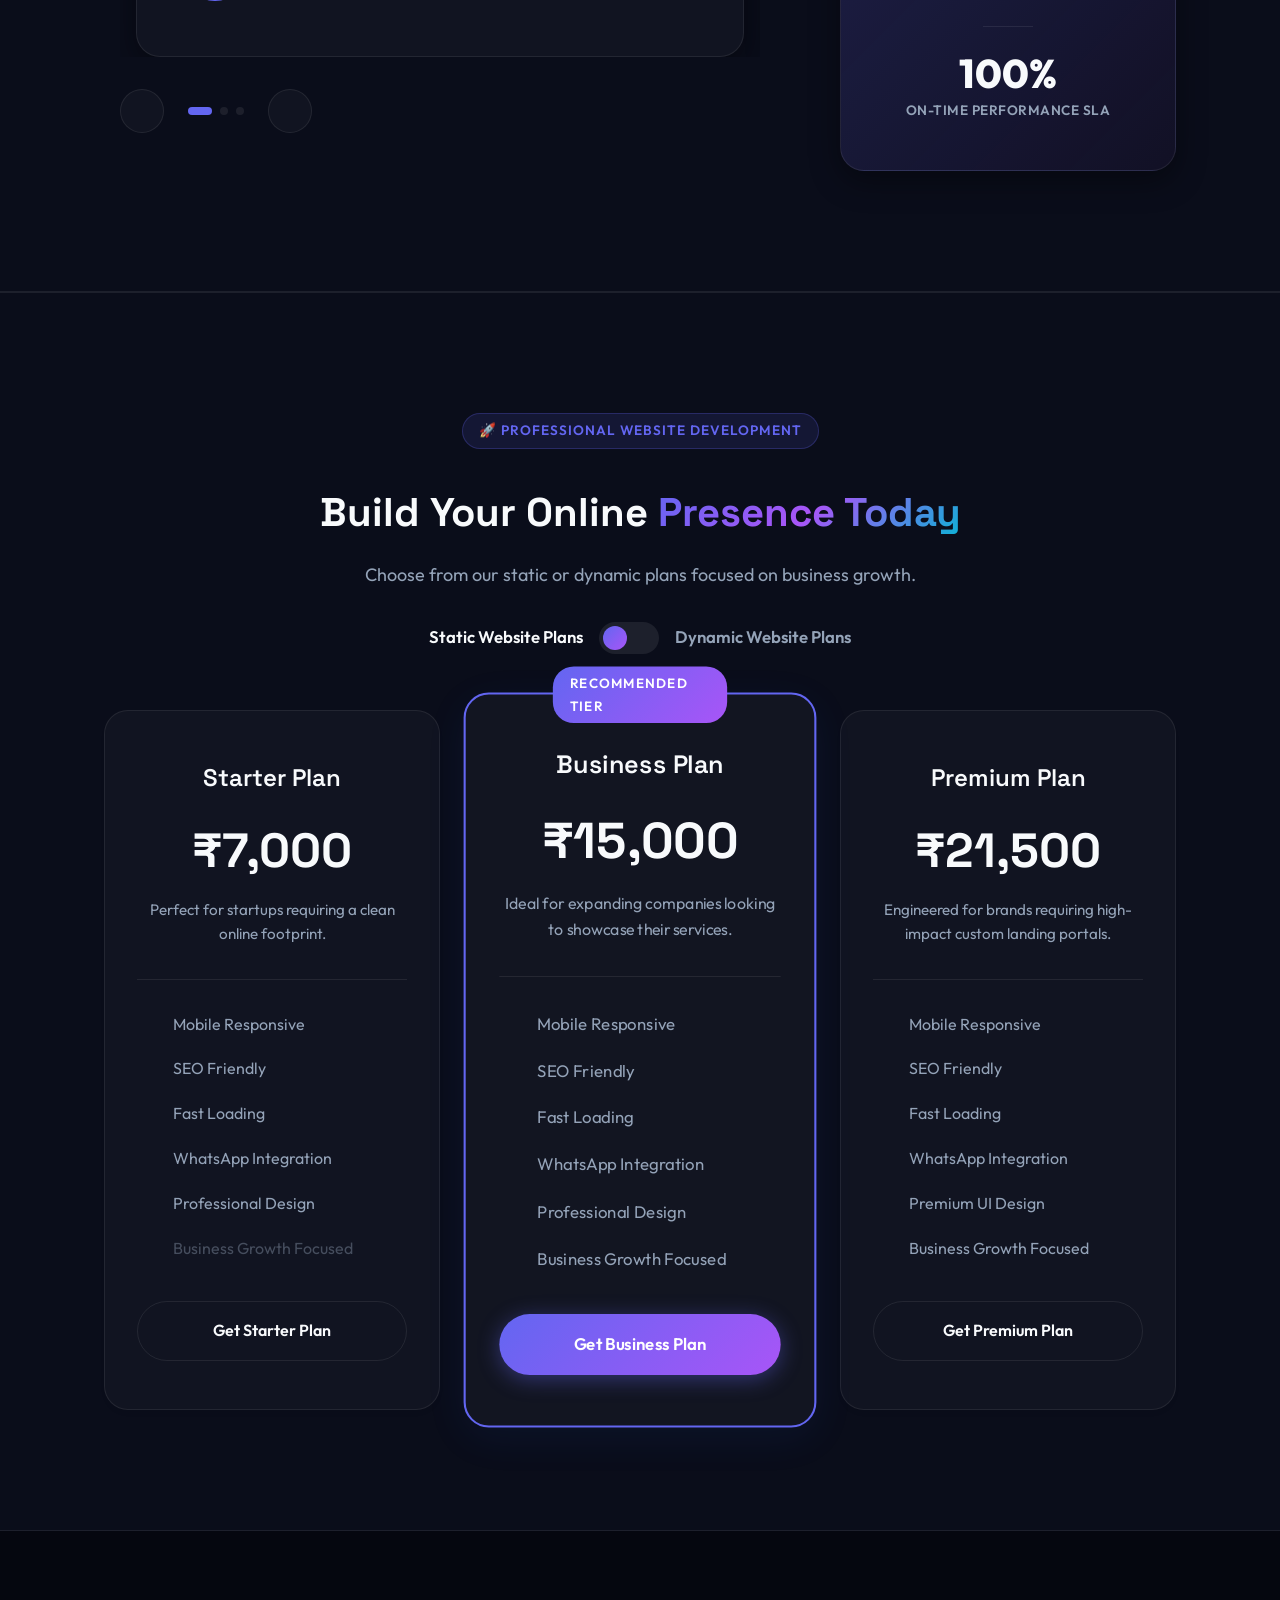
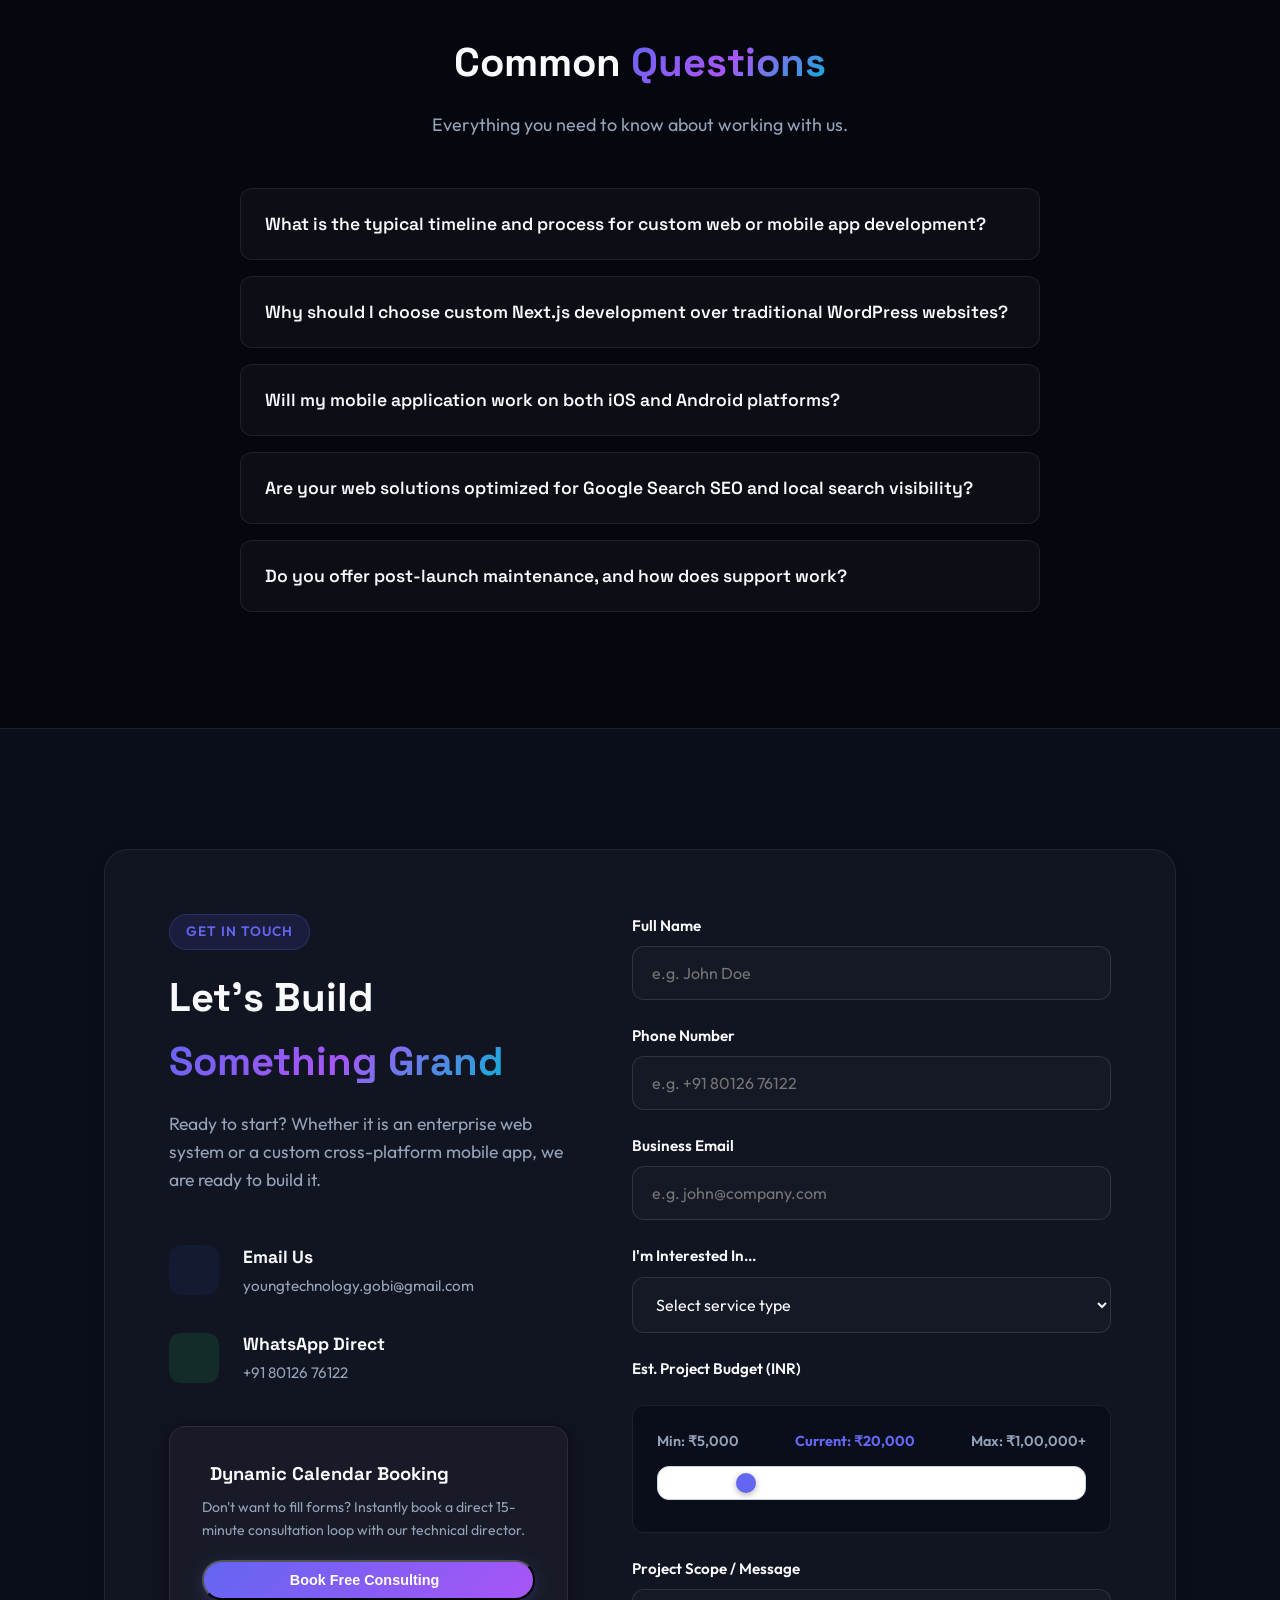
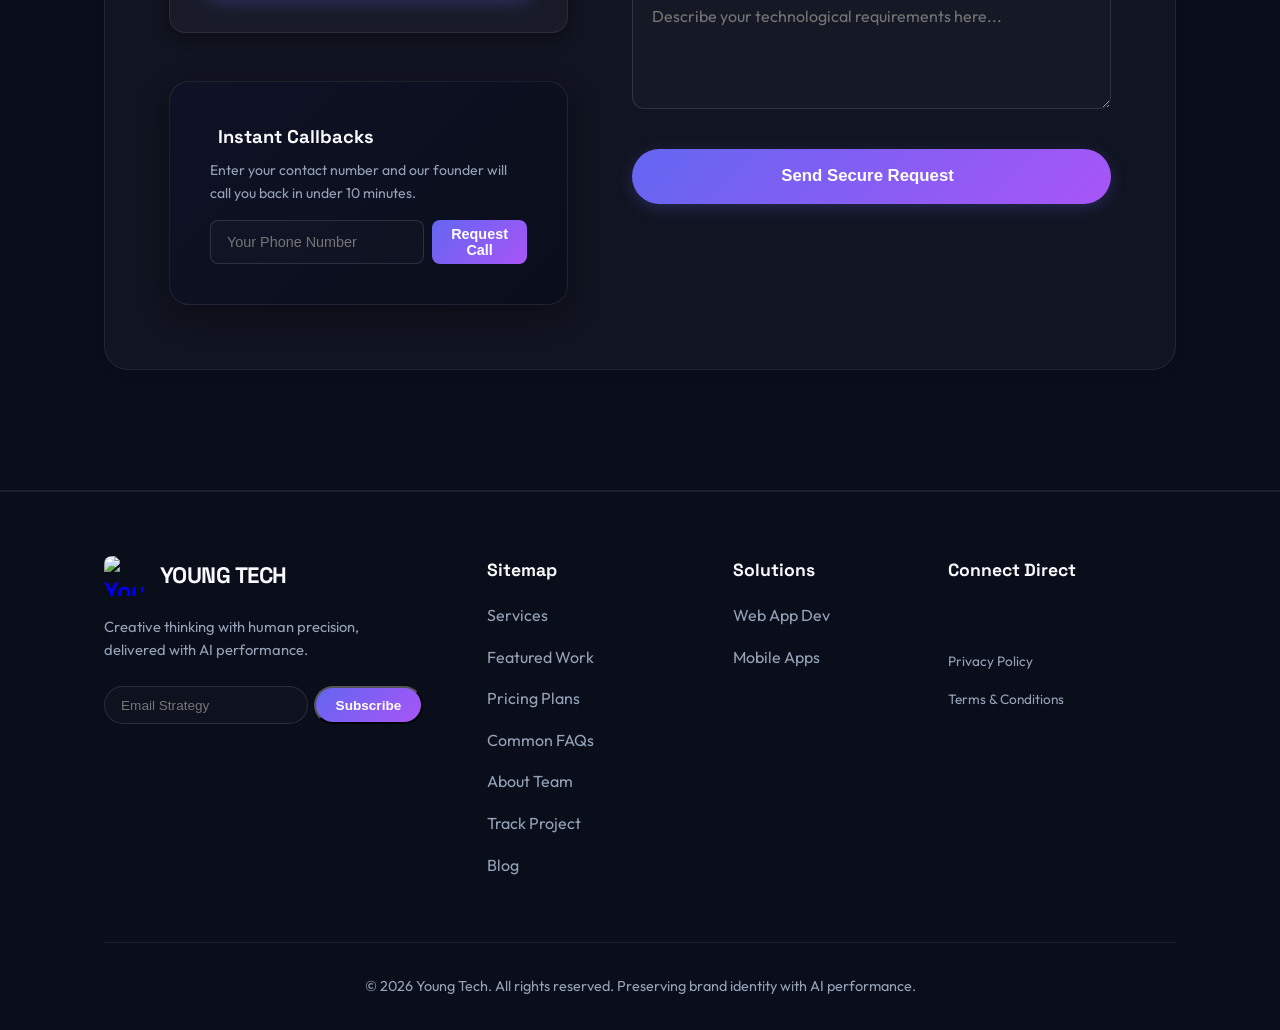
==== commit 97927d0f: "feat: Add dynamic Blog page and Admin panel integrations" ====
--- a/index.html
+++ b/index.html
@@ -1033,6 +1033,7 @@
                         <a href="#faq">Common FAQs</a>
                         <a href="#about">About Team</a>
                         <a href="track.html">Track Project</a>
+                        <a href="blog.html">Blog</a>
                     </div>
                 </div>
 
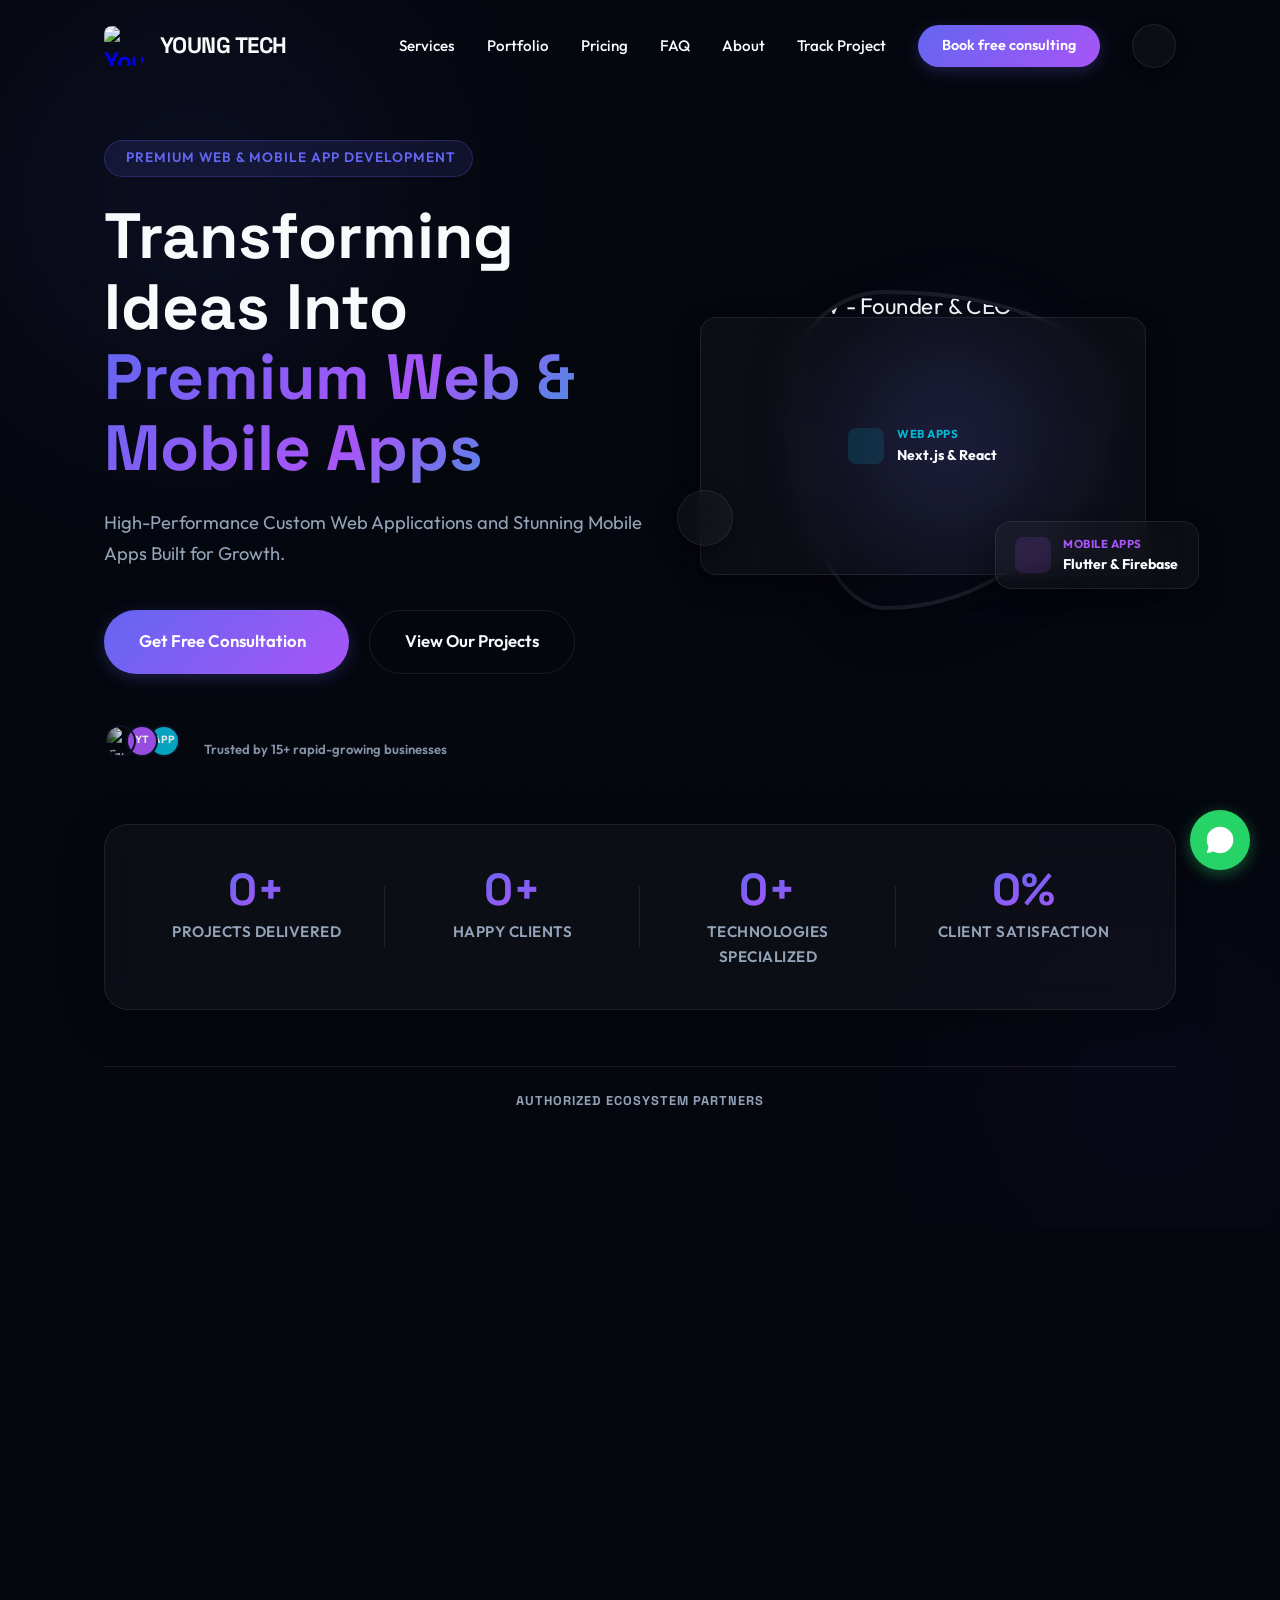
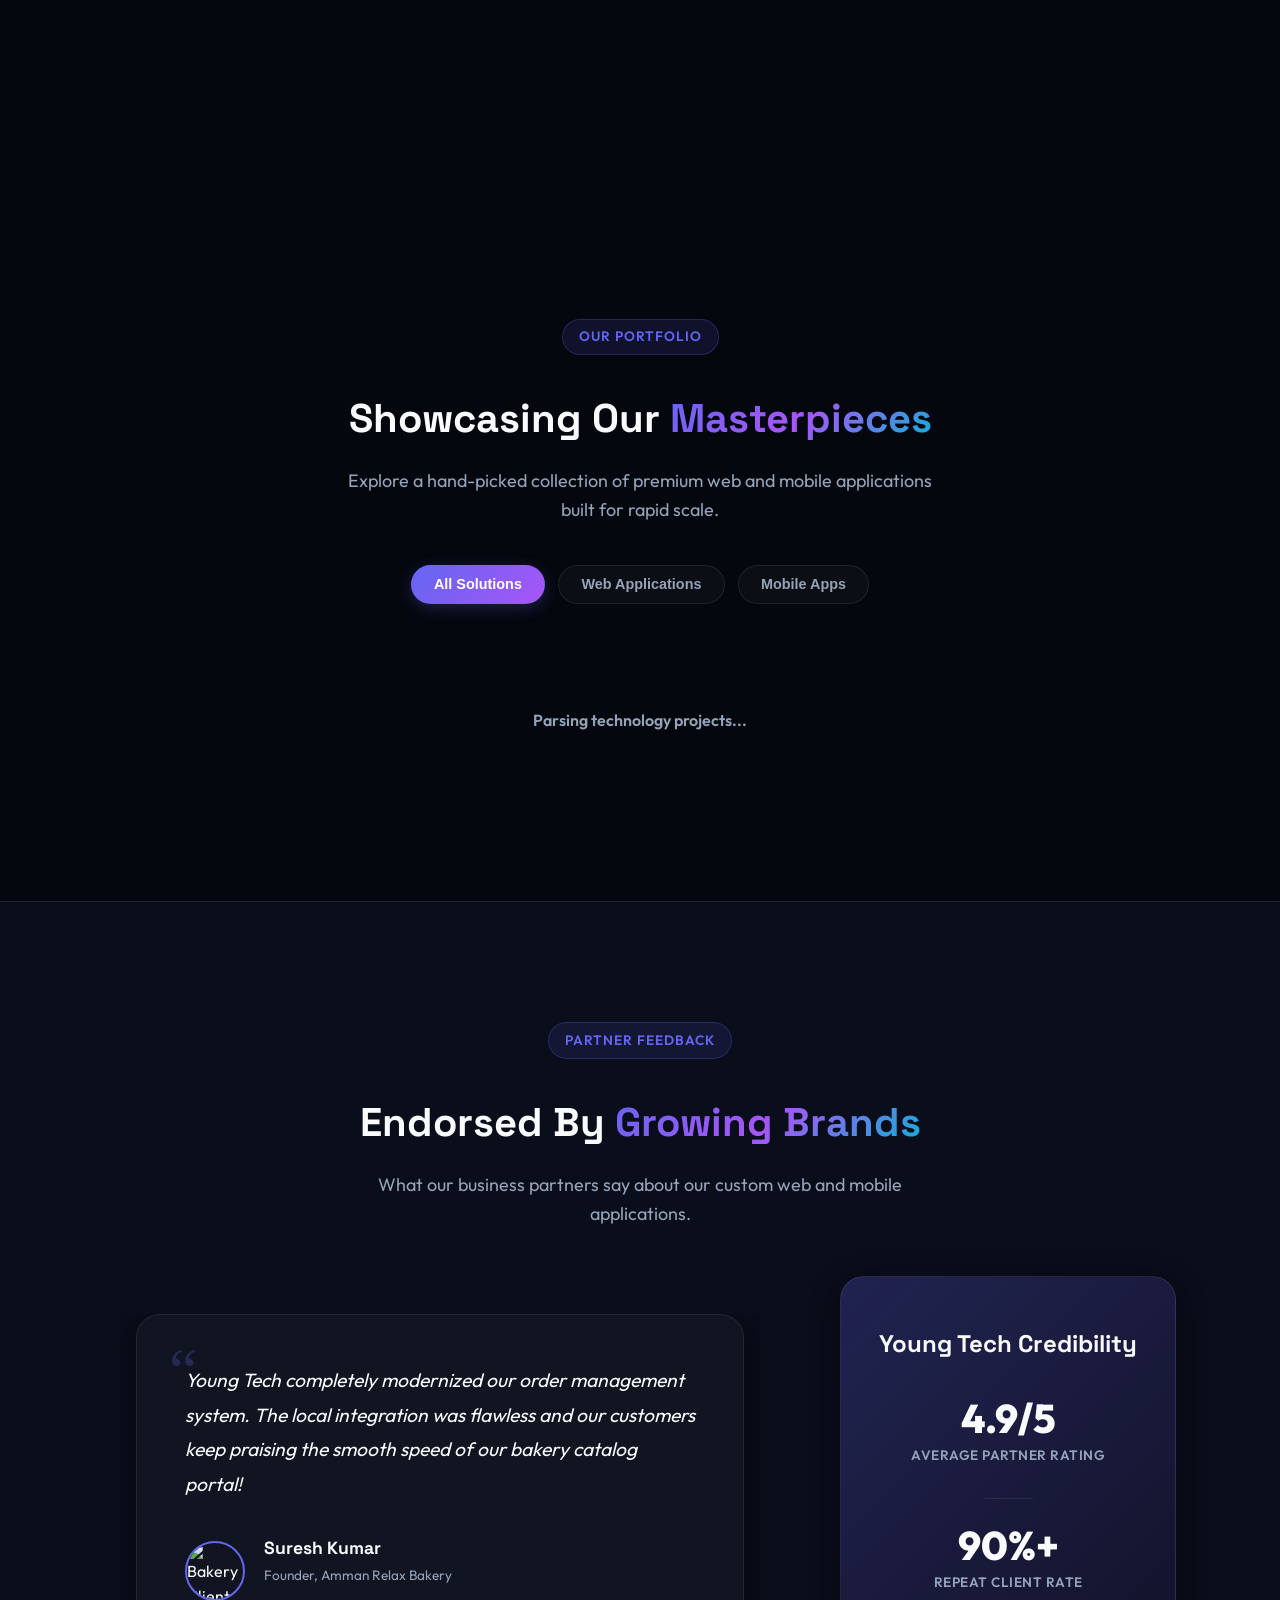
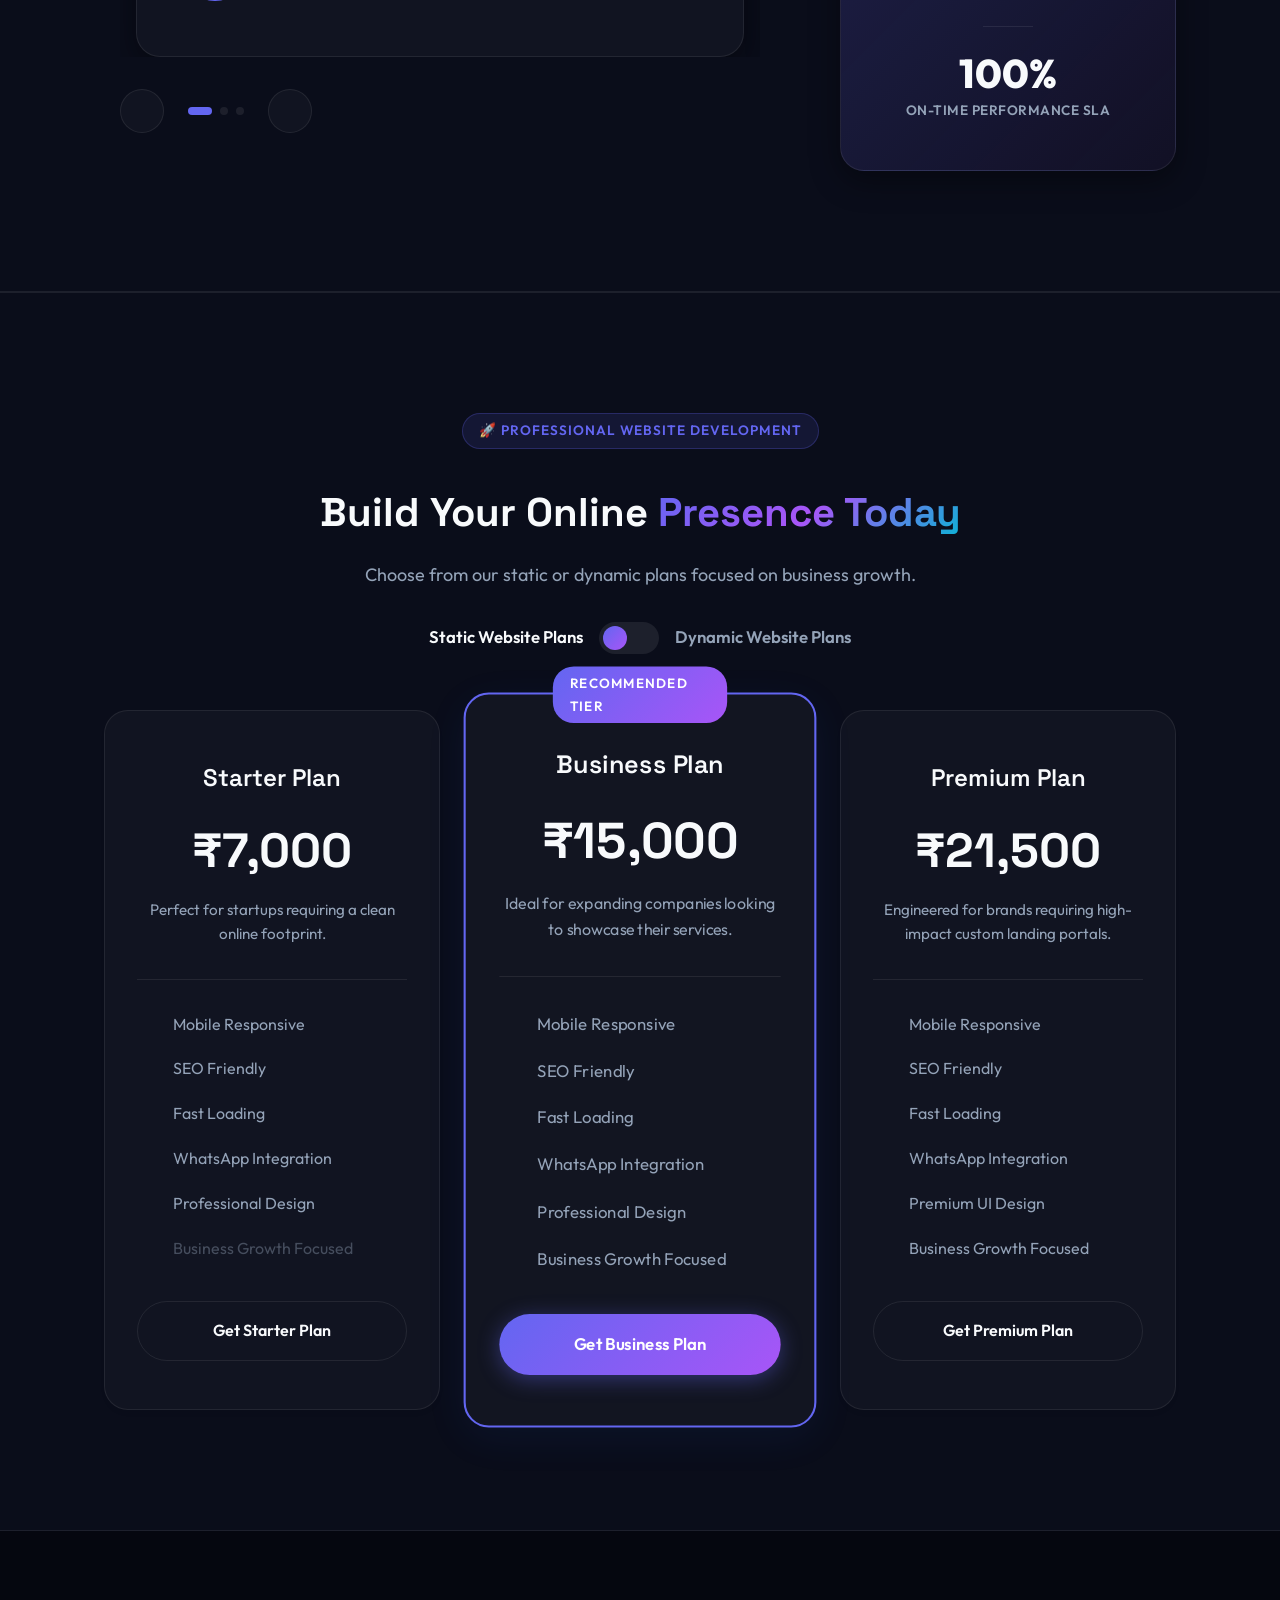
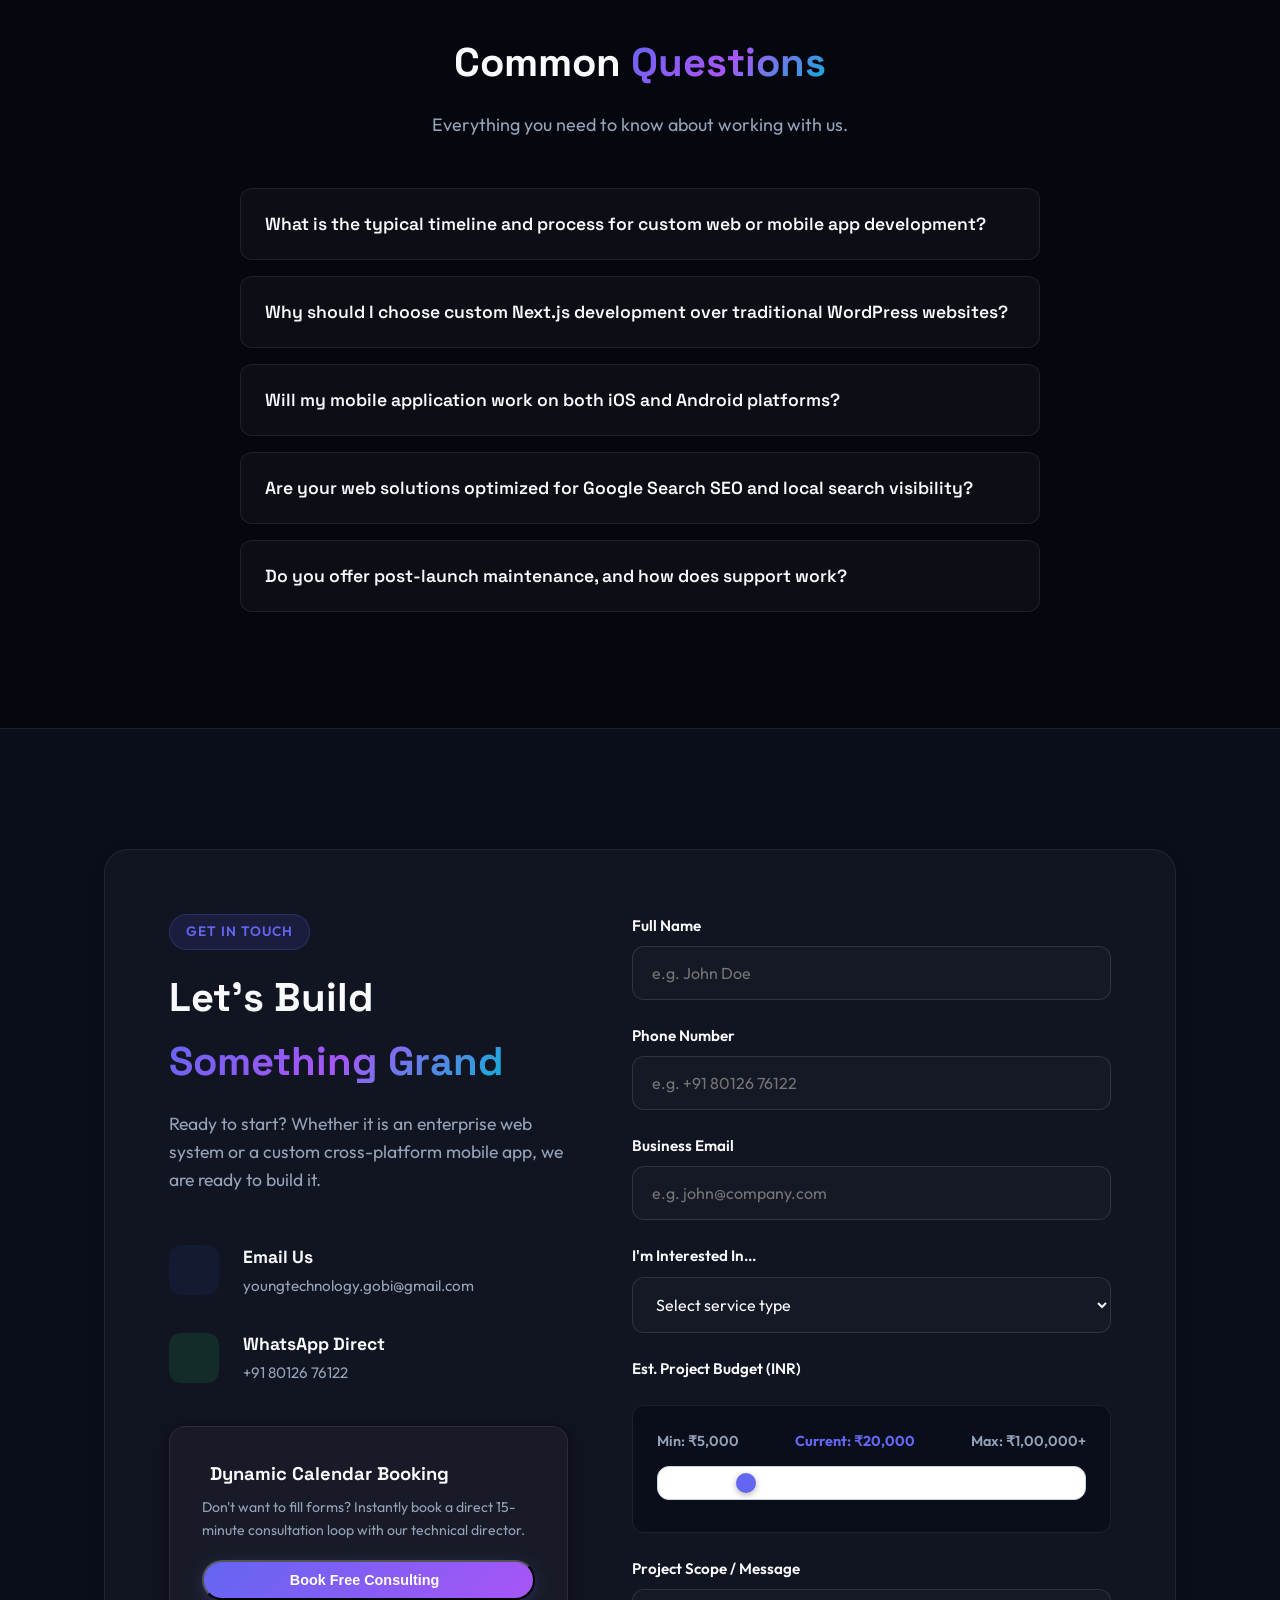
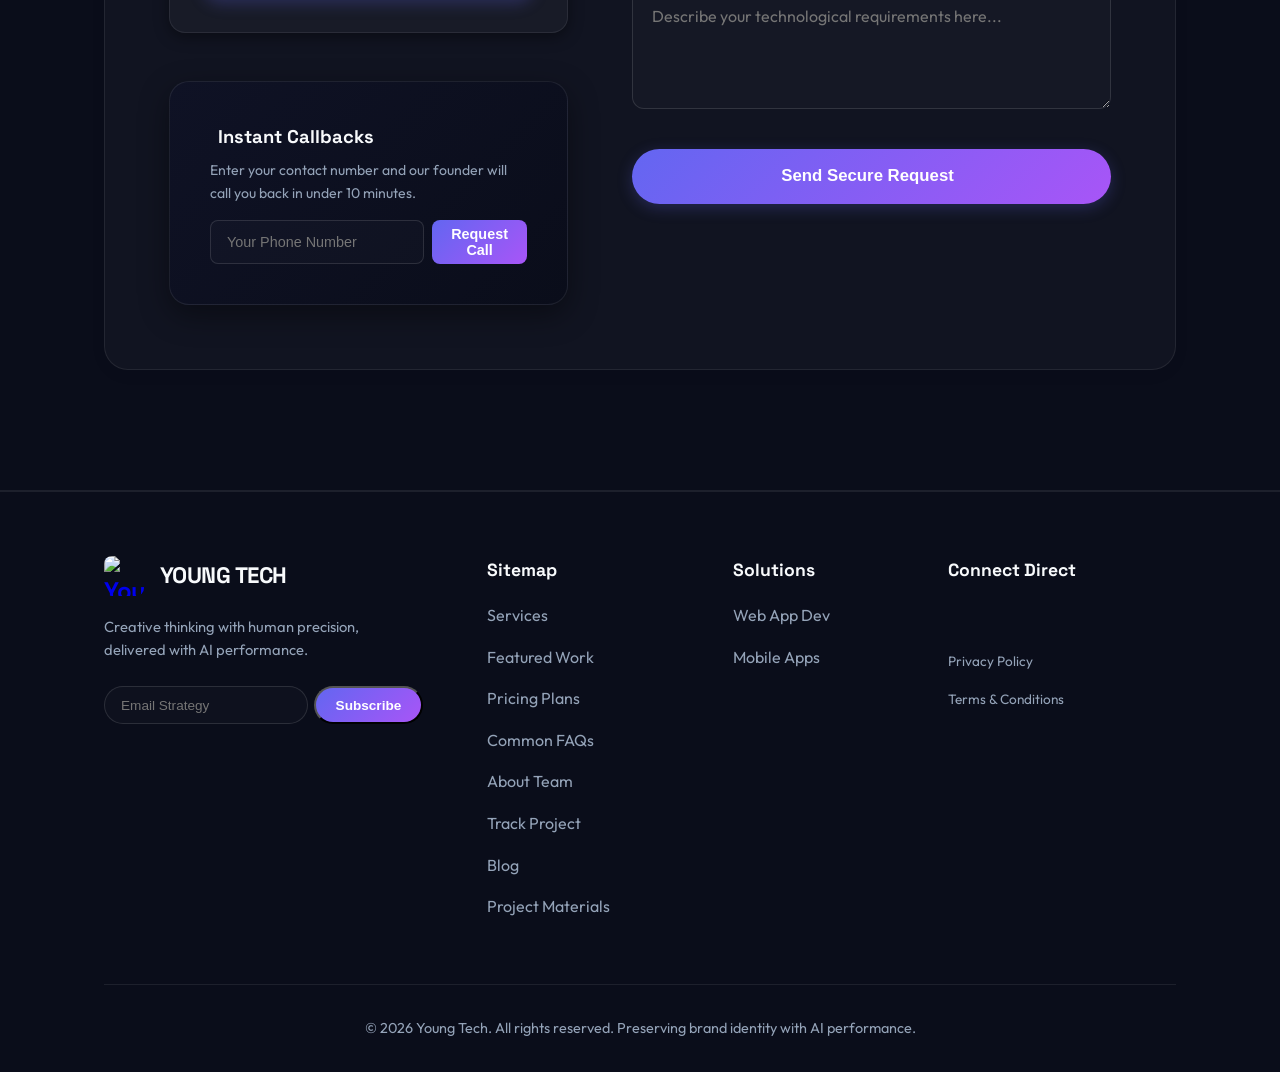
==== commit 91c37905: "feat: add Project Materials page with Google Drive links and Admin CRUD panel" ====
--- a/index.html
+++ b/index.html
@@ -1034,6 +1034,7 @@
                         <a href="#about">About Team</a>
                         <a href="track.html">Track Project</a>
                         <a href="blog.html">Blog</a>
+                        <a href="materials.html">Project Materials</a>
                     </div>
                 </div>
 
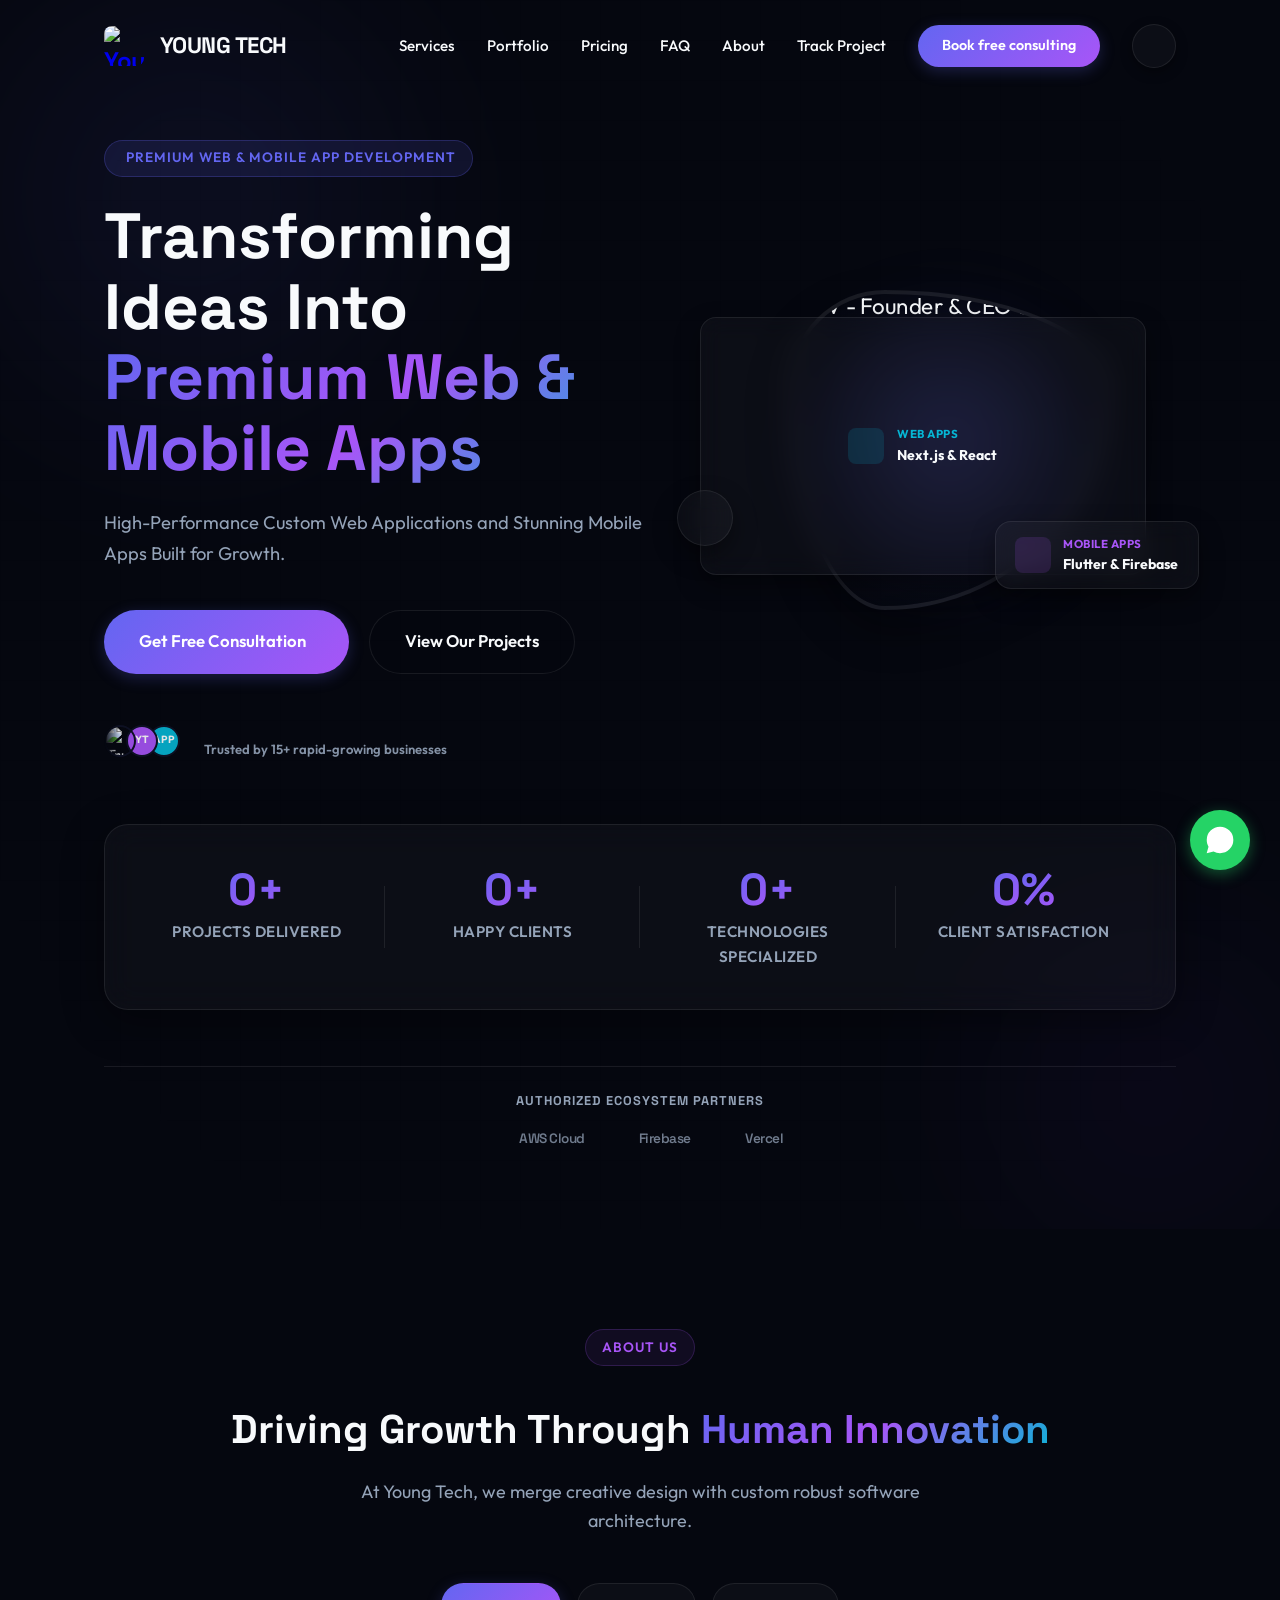
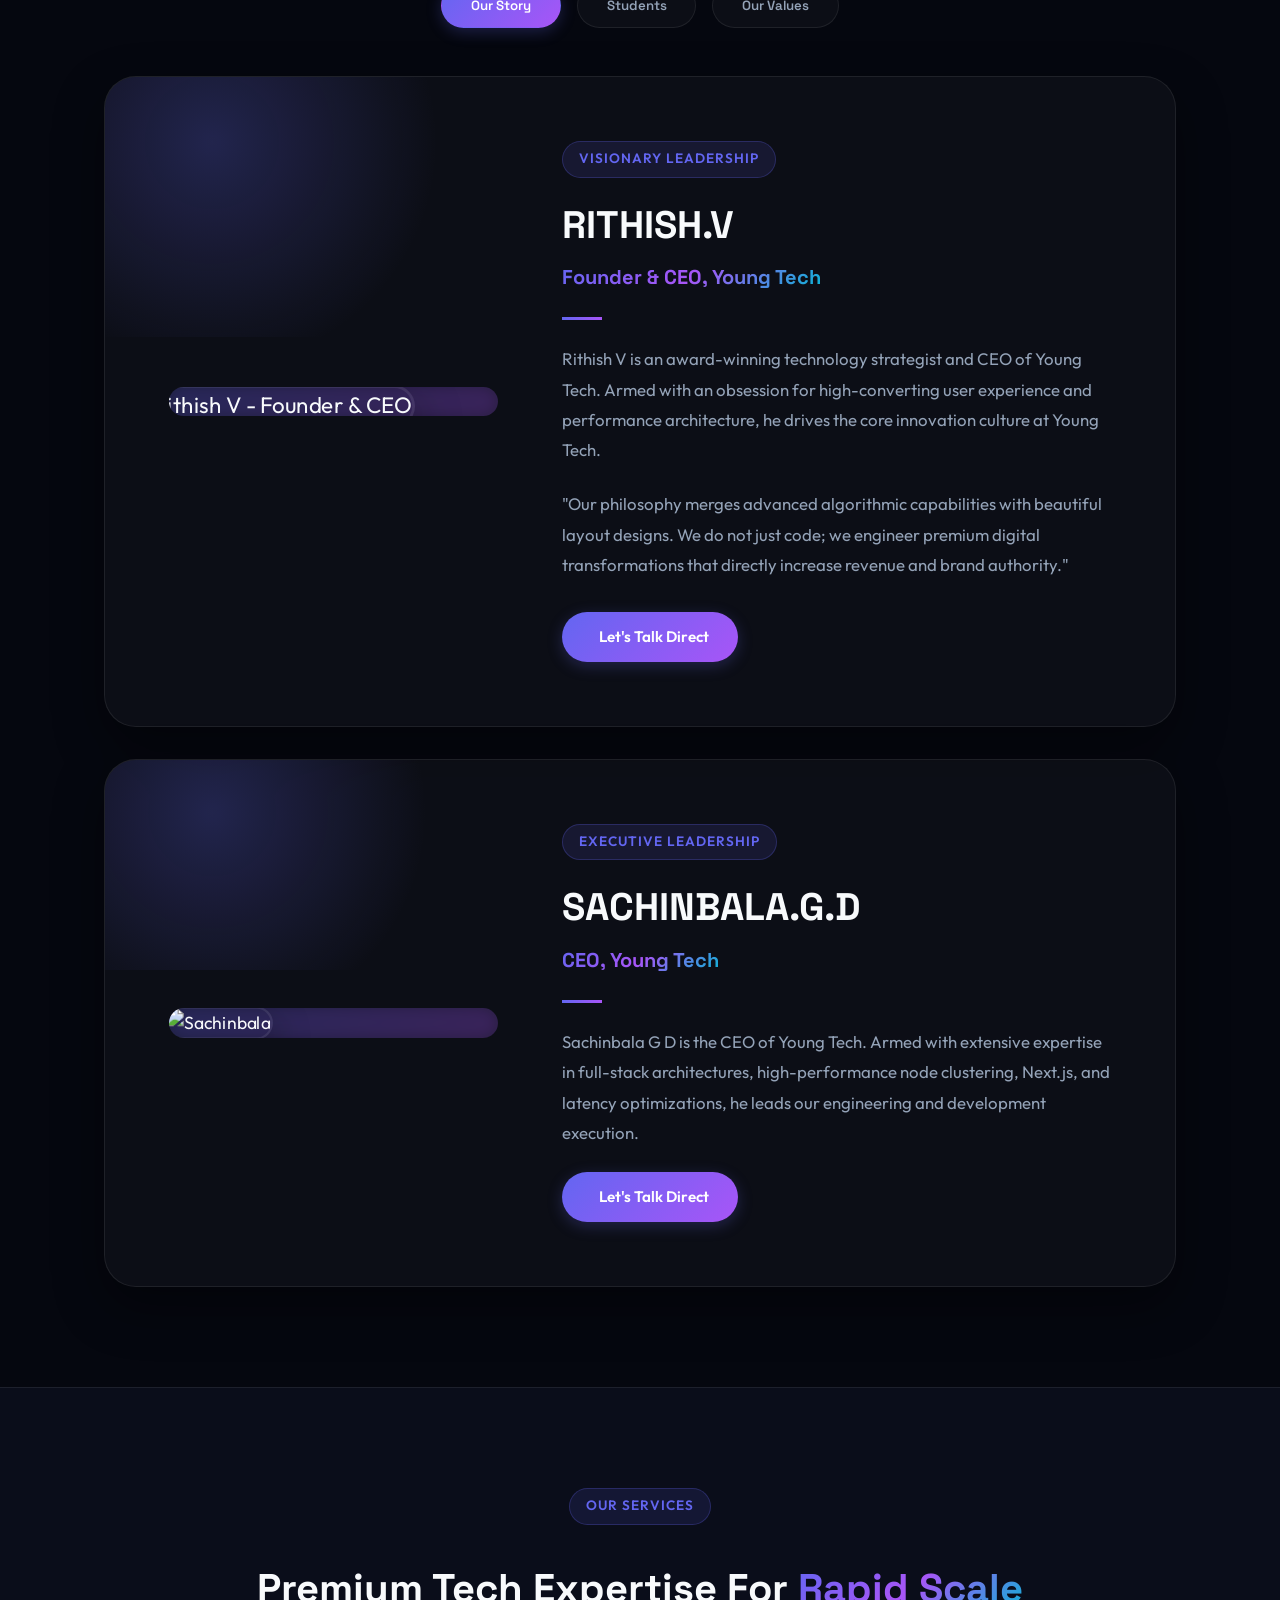
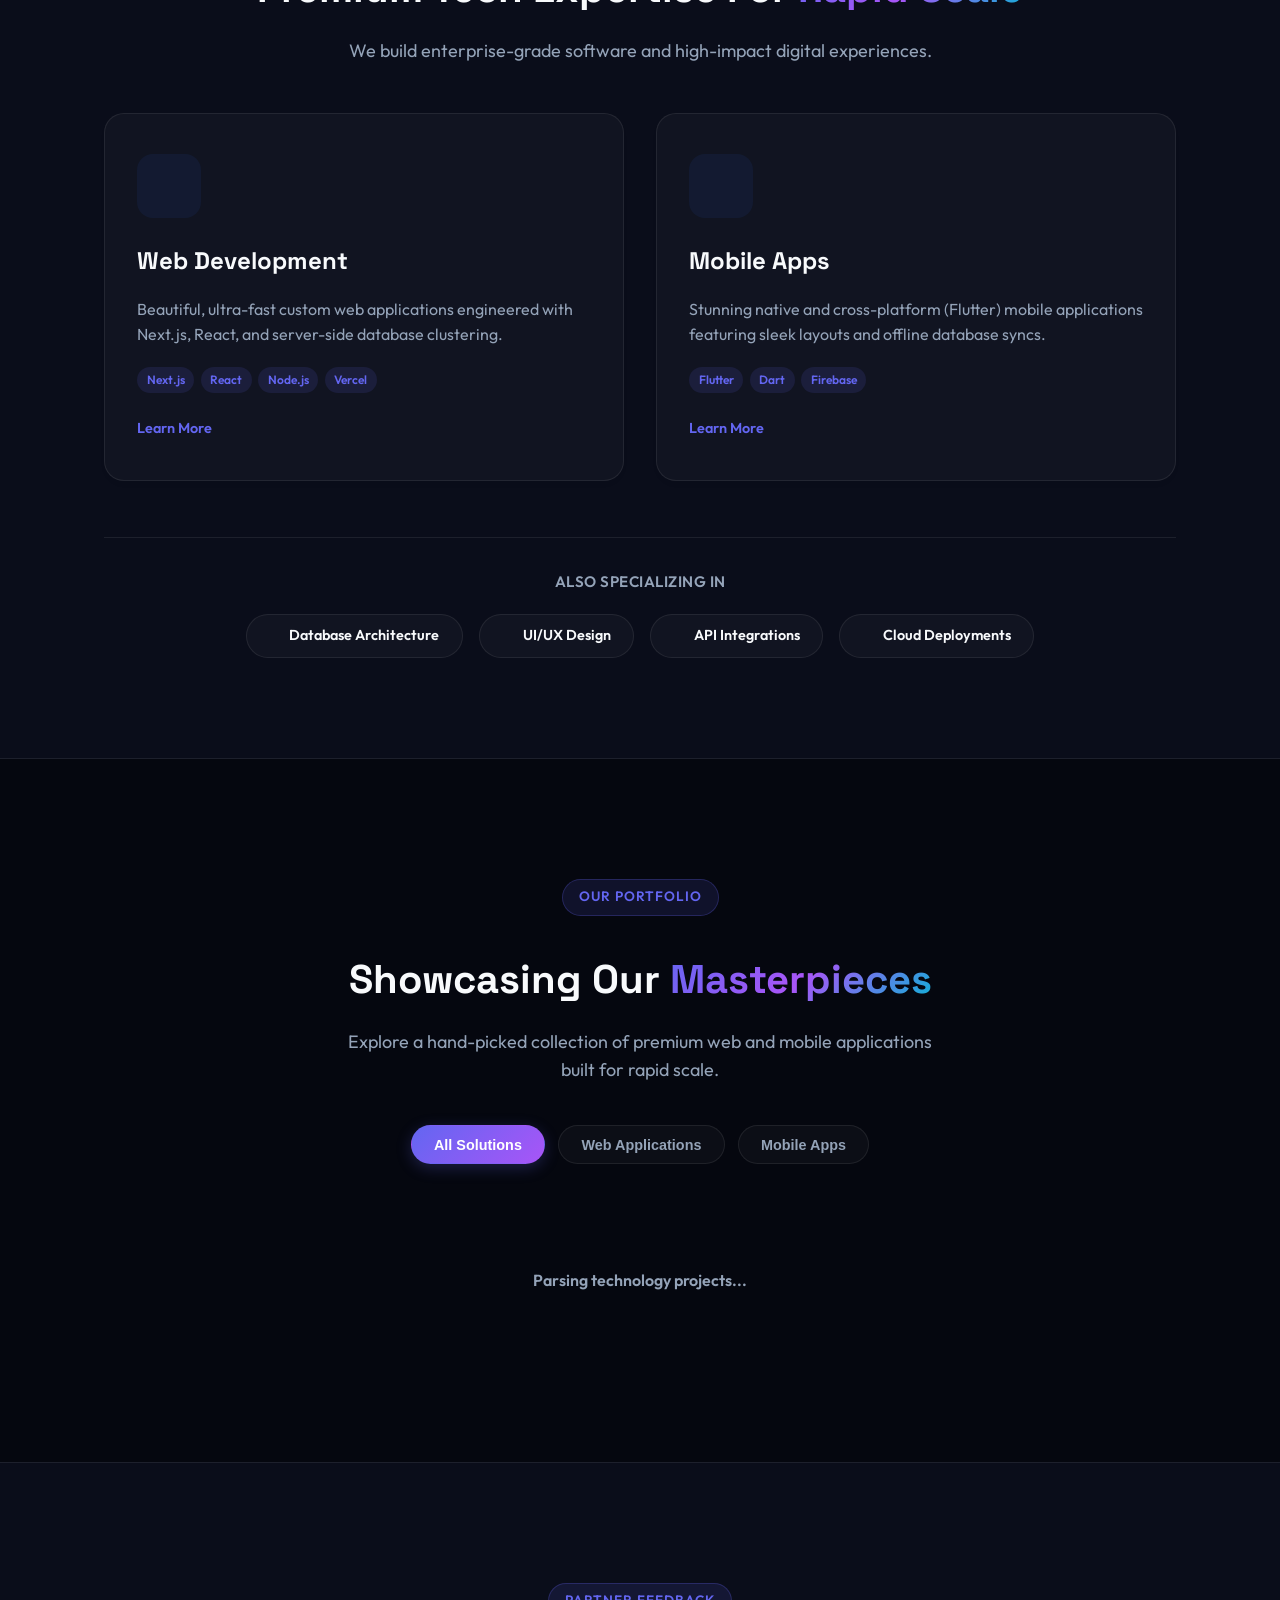
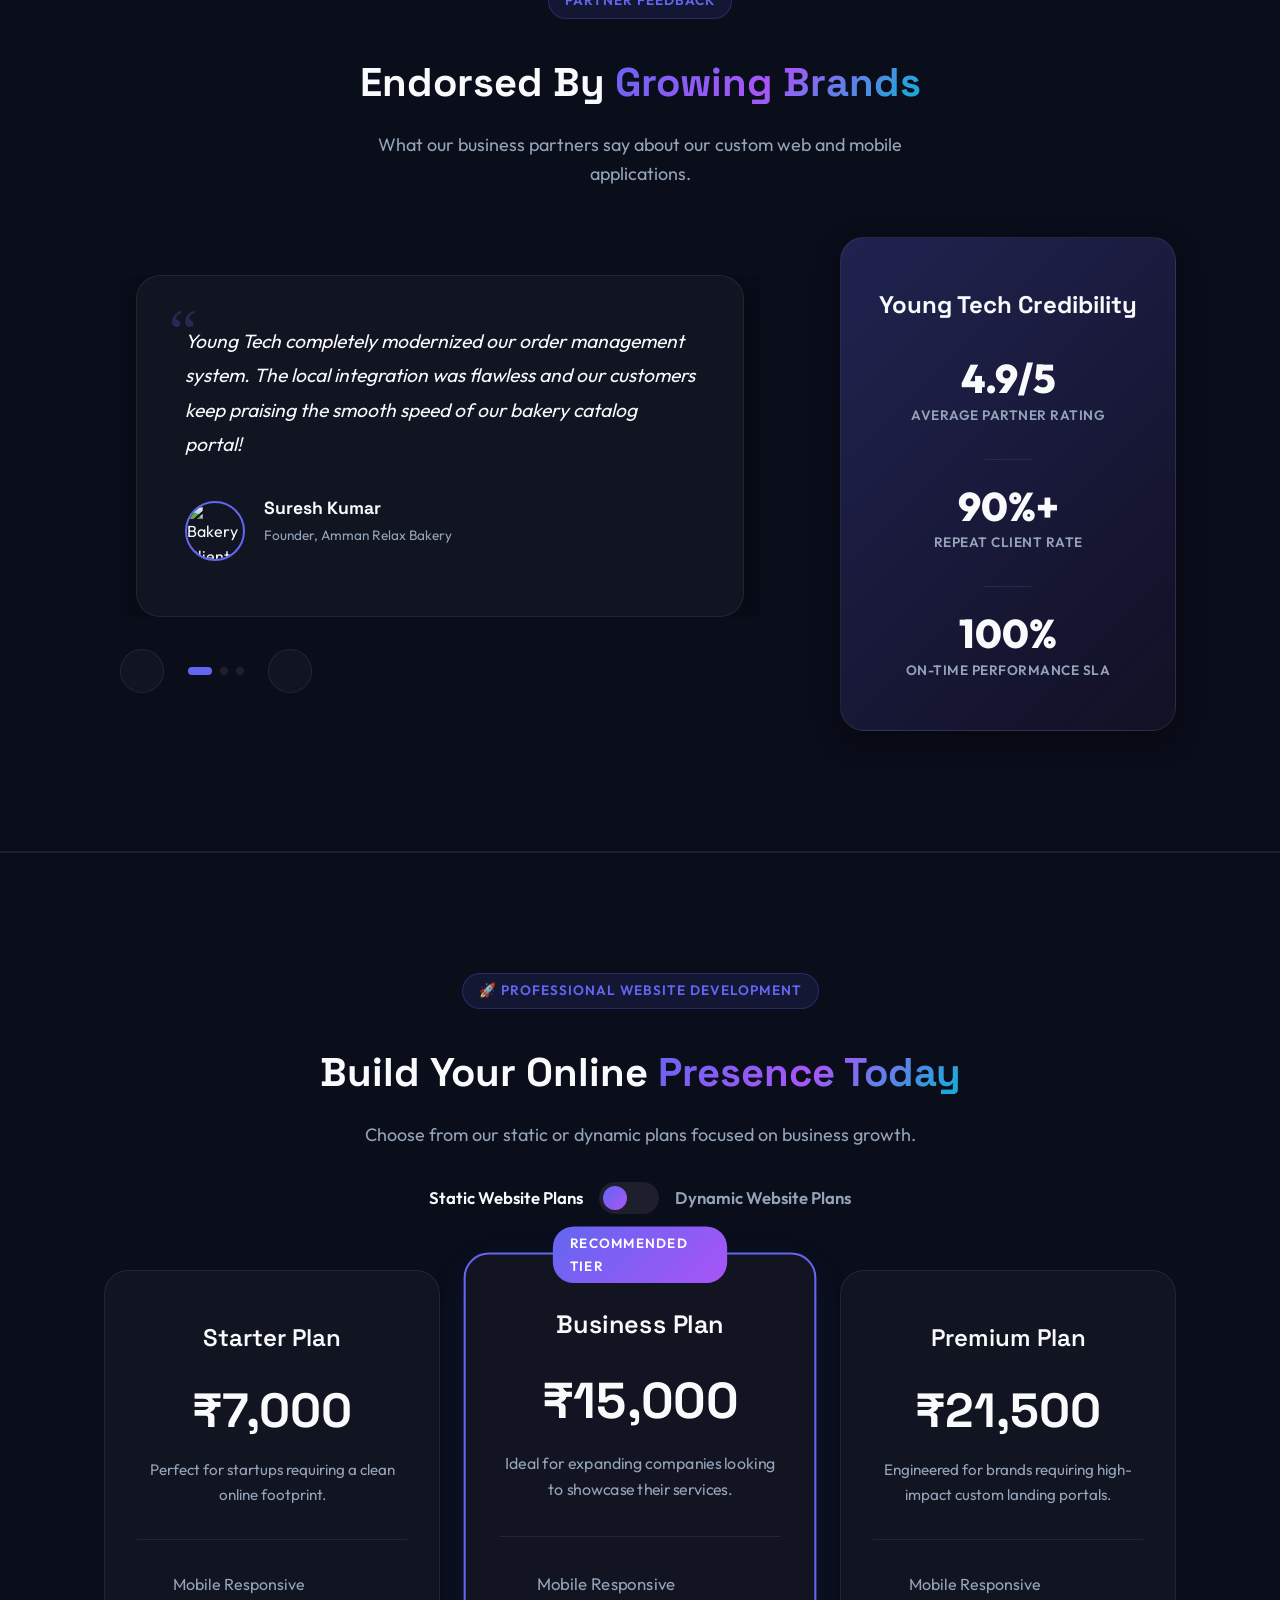
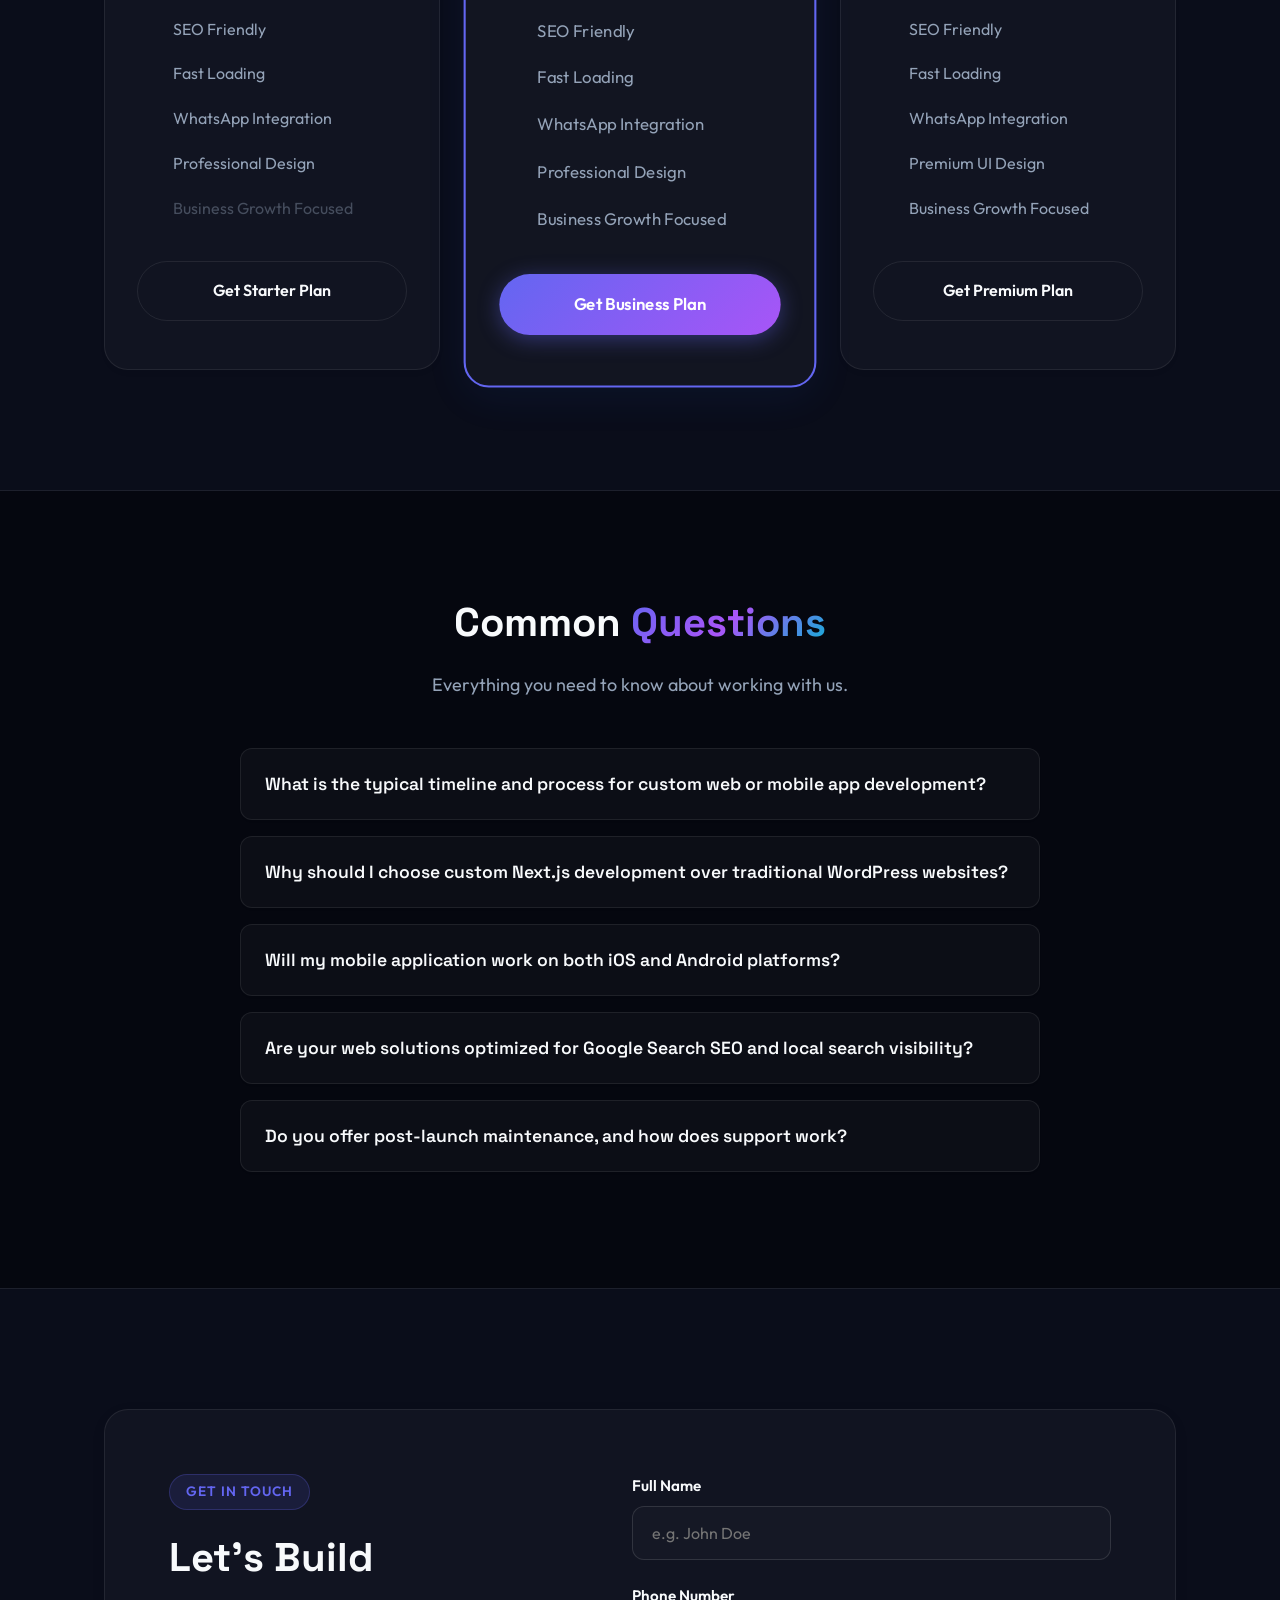
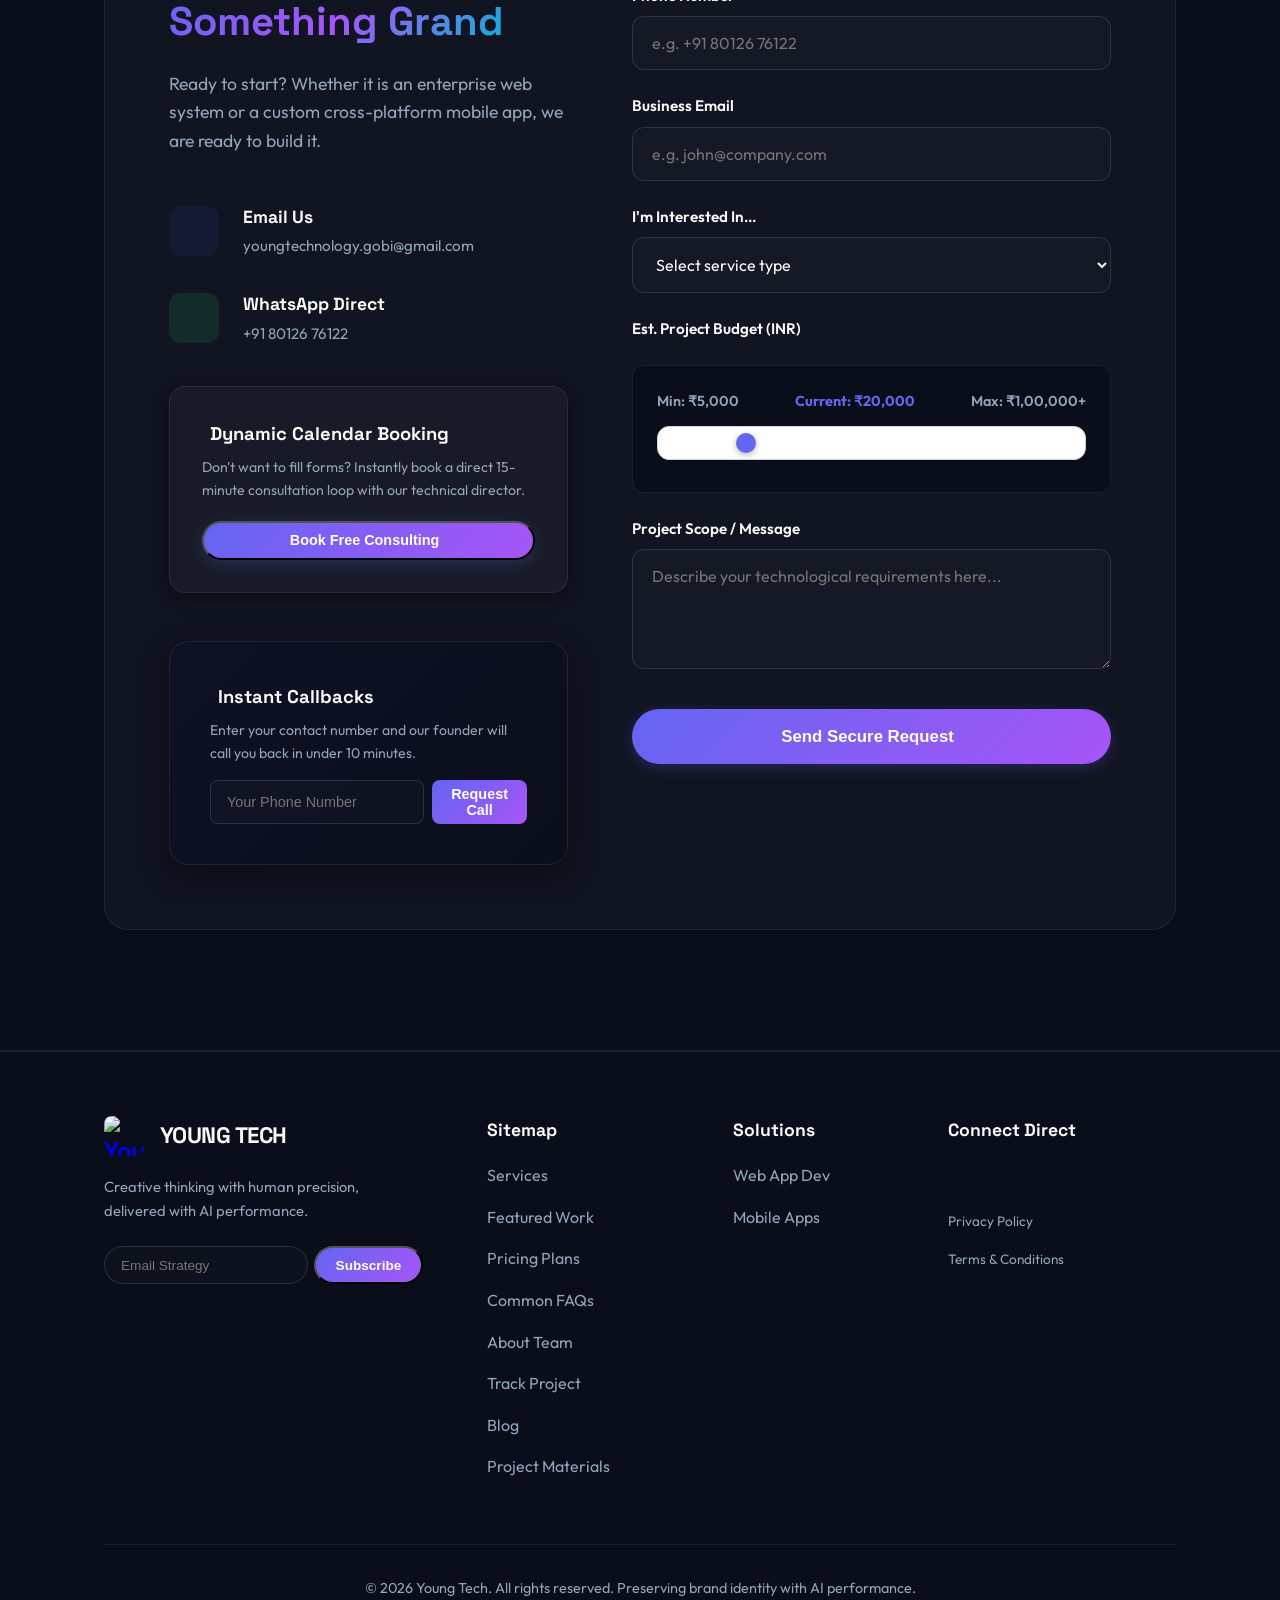
==== commit 27b54e1b: "Update About Us section: rename Core Team to Students, move Sachinbala G D to Our Story as CEO, add " ====
--- a/index.html
+++ b/index.html
@@ -307,14 +307,14 @@
                 <!-- Tab Controls -->
                 <div class="about-tabs" style="display: flex; justify-content: center; gap: 1rem; margin-bottom: 3rem;">
                     <button class="about-tab-btn active" data-tab="story">Our Story</button>
-                    <button class="about-tab-btn" data-tab="team">Core Team</button>
+                    <button class="about-tab-btn" data-tab="students">Students</button>
                     <button class="about-tab-btn" data-tab="values">Our Values</button>
                 </div>
 
                 <!-- Tab Contents -->
                 <div class="about-tab-content active" id="tab-story">
-                    <!-- Premium Founder Card -->
-                    <div class="founder-premium-card" style="margin-bottom: 0;">
+                    <!-- Premium Founder Card (Rithish V) -->
+                    <div class="founder-premium-card" style="margin-bottom: 2rem;">
                         <div class="founder-img-wrapper" style="overflow: hidden; border-radius: 24px;">
                             <div class="founder-glow-effect"></div>
                             <img src="https://i.ibb.co/HDnYZFVS/045A5970.jpg" alt="Rithish V - Founder & CEO" style="object-position: center 15%; transform: scale(1.4); transform-origin: center 15%;">
@@ -337,45 +337,63 @@
                             </div>
                         </div>
                     </div>
-                </div>
-
-                <div class="about-tab-content" id="tab-team" style="display: none;">
+
+                    <!-- Premium Founder Card (Sachinbala G D) -->
+                    <div class="founder-premium-card" style="margin-bottom: 0;">
+                        <div class="founder-img-wrapper" style="overflow: hidden; border-radius: 24px;">
+                            <div class="founder-glow-effect"></div>
+                            <img src="https://i.ibb.co/6cCfFxGQ/sa.jpg" alt="Sachinbala" style="object-position: center; transform: scale(1.1); transform-origin: center;">
+                        </div>
+                        <div class="founder-content-wrapper" style="text-align: left;">
+                            <div class="badge" style="border: 1px solid var(--primary-glow); background: var(--badge-bg); color: var(--primary); margin-bottom: 1rem;">EXECUTIVE LEADERSHIP</div>
+                            <h3 style="font-size: 2.4rem; font-weight: 800; color: var(--text-main); margin-bottom: 0.4rem; font-family: var(--font-heading);">SACHINBALA.G.D</h3>
+                            <p class="gradient-text" style="font-size: 1.25rem; font-weight: 700; margin-bottom: 1.5rem; font-family: var(--font-heading);">CEO, Young Tech</p>
+                            <div style="width: 40px; height: 3px; background: linear-gradient(90deg, var(--primary), var(--secondary)); margin-bottom: 1.5rem;"></div>
+                            <p style="color: var(--text-muted); font-size: 1.05rem; line-height: 1.8; margin-bottom: 1.5rem;">
+                                Sachinbala G D is the CEO of Young Tech. Armed with extensive expertise in full-stack architectures, high-performance node clustering, Next.js, and latency optimizations, he leads our engineering and development execution.
+                            </p>
+                            <div style="display: flex; gap: 1rem;">
+                                <a href="https://wa.me/919095456666?text=Hello%20Sachinbala!%20I'd%20like%20to%20collaborate." target="_blank" class="btn-primary-sm" style="display: inline-flex; align-items: center; gap: 0.5rem; padding: 0.8rem 1.8rem; font-size: 0.95rem;">
+                                    <i data-lucide="phone"></i> Let's Talk Direct
+                                </a>
+                            </div>
+                        </div>
+                    </div>
+                </div>
+
+                <div class="about-tab-content" id="tab-students" style="display: none;">
                     <div class="team-grid">
                         <!-- Member 1 -->
                         <div class="team-card">
                             <div class="team-img">
-                                <img src="https://i.ibb.co/6cCfFxGQ/sa.jpg" alt="Sachinbala" style="width: 100%; height: 100%; object-fit: cover; border-radius: 50%;">
-                            </div>
-                            <span class="team-role">Lead Developer</span>
-                            <h4 style="font-size: 1.25rem; margin-bottom: 0.5rem;">SACHINBALA.G.D</h4>
-                            <p class="team-desc">Fullstack architect specializing in high-performance node clustering, Next.js, and latency optimizations.</p>
+                                <img src="https://i.ibb.co/HLGWTpk2/aj.jpg" alt="Ajay Kumar" style="width: 100%; height: 100%; object-fit: cover; border-radius: 50%;">
+                            </div>
+                            <h4 style="font-size: 1.25rem; margin-bottom: 0.5rem;">AJAY KUMAR.S</h4>
+                            <p class="team-desc">Creative branding director responsible for digital presence strategy, marketing models, and CRO optimization.</p>
                         </div>
                         <!-- Member 2 -->
                         <div class="team-card">
                             <div class="team-img">
-                                <img src="https://i.ibb.co/HLGWTpk2/aj.jpg" alt="Ajay Kumar" style="width: 100%; height: 100%; object-fit: cover; border-radius: 50%;">
-                            </div>
-                            <span class="team-role">Branding & Socials</span>
-                            <h4 style="font-size: 1.25rem; margin-bottom: 0.5rem;">AJAY KUMAR.S</h4>
-                            <p class="team-desc">Creative branding director responsible for digital presence strategy, marketing models, and CRO optimization.</p>
+                                <img src="https://i.ibb.co/h1cvJKb1/mug.jpg" alt="Mugilan" style="width: 100%; height: 100%; object-fit: cover; border-radius: 50%;">
+                            </div>
+                            <h4 style="font-size: 1.25rem; margin-bottom: 0.5rem;">MUGILAN.M.V</h4>
+                            <p class="team-desc">Embedded systems researcher focused on hardware control loops, telemetry dashboards, and smart automation.</p>
                         </div>
                         <!-- Member 3 -->
                         <div class="team-card">
                             <div class="team-img">
-                                <img src="https://i.ibb.co/h1cvJKb1/mug.jpg" alt="Mugilan" style="width: 100%; height: 100%; object-fit: cover; border-radius: 50%;">
-                            </div>
-                            <span class="team-role">IoT Specialist</span>
-                            <h4 style="font-size: 1.25rem; margin-bottom: 0.5rem;">MUGILAN.M.V</h4>
-                            <p class="team-desc">Embedded systems researcher focused on hardware control loops, telemetry dashboards, and smart automation.</p>
+                                <img src="https://i.ibb.co/CrTW1TT/DINESH.jpg" alt="Dinesh" style="width: 100%; height: 100%; object-fit: cover; border-radius: 50%;">
+                            </div>
+                            <h4 style="font-size: 1.25rem; margin-bottom: 0.5rem;">DINESH.B</h4>
+                            <p class="team-desc">UI specialist focused on custom micro-interactions, responsive styling compliance, and CSS variable layouts.</p>
                         </div>
                         <!-- Member 4 -->
                         <div class="team-card">
                             <div class="team-img">
-                                <img src="https://i.ibb.co/CrTW1TT/DINESH.jpg" alt="Dinesh" style="width: 100%; height: 100%; object-fit: cover; border-radius: 50%;">
-                            </div>
-                            <span class="team-role">Frontend Engineer</span>
-                            <h4 style="font-size: 1.25rem; margin-bottom: 0.5rem;">DINESH.B</h4>
-                            <p class="team-desc">UI specialist focused on custom micro-interactions, responsive styling compliance, and CSS variable layouts.</p>
+                                <img src="https://i.ibb.co/LXnzqYQZ/Whats-App-Image-2026-08-09-at-4-49-47-PM.jpg" alt="Pranith .M.K" style="width: 100%; height: 100%; object-fit: cover; border-radius: 50%;">
+                            </div>
+                            <h4 style="font-size: 1.25rem; margin-bottom: 0.5rem;">PRANITH.M.K</h4>
+                            <p class="team-desc">Dedicated student mastering high-performance technology stacks, cloud architectures, and user-centric design at Young Tech.</p>
                         </div>
                     </div>
                 </div>
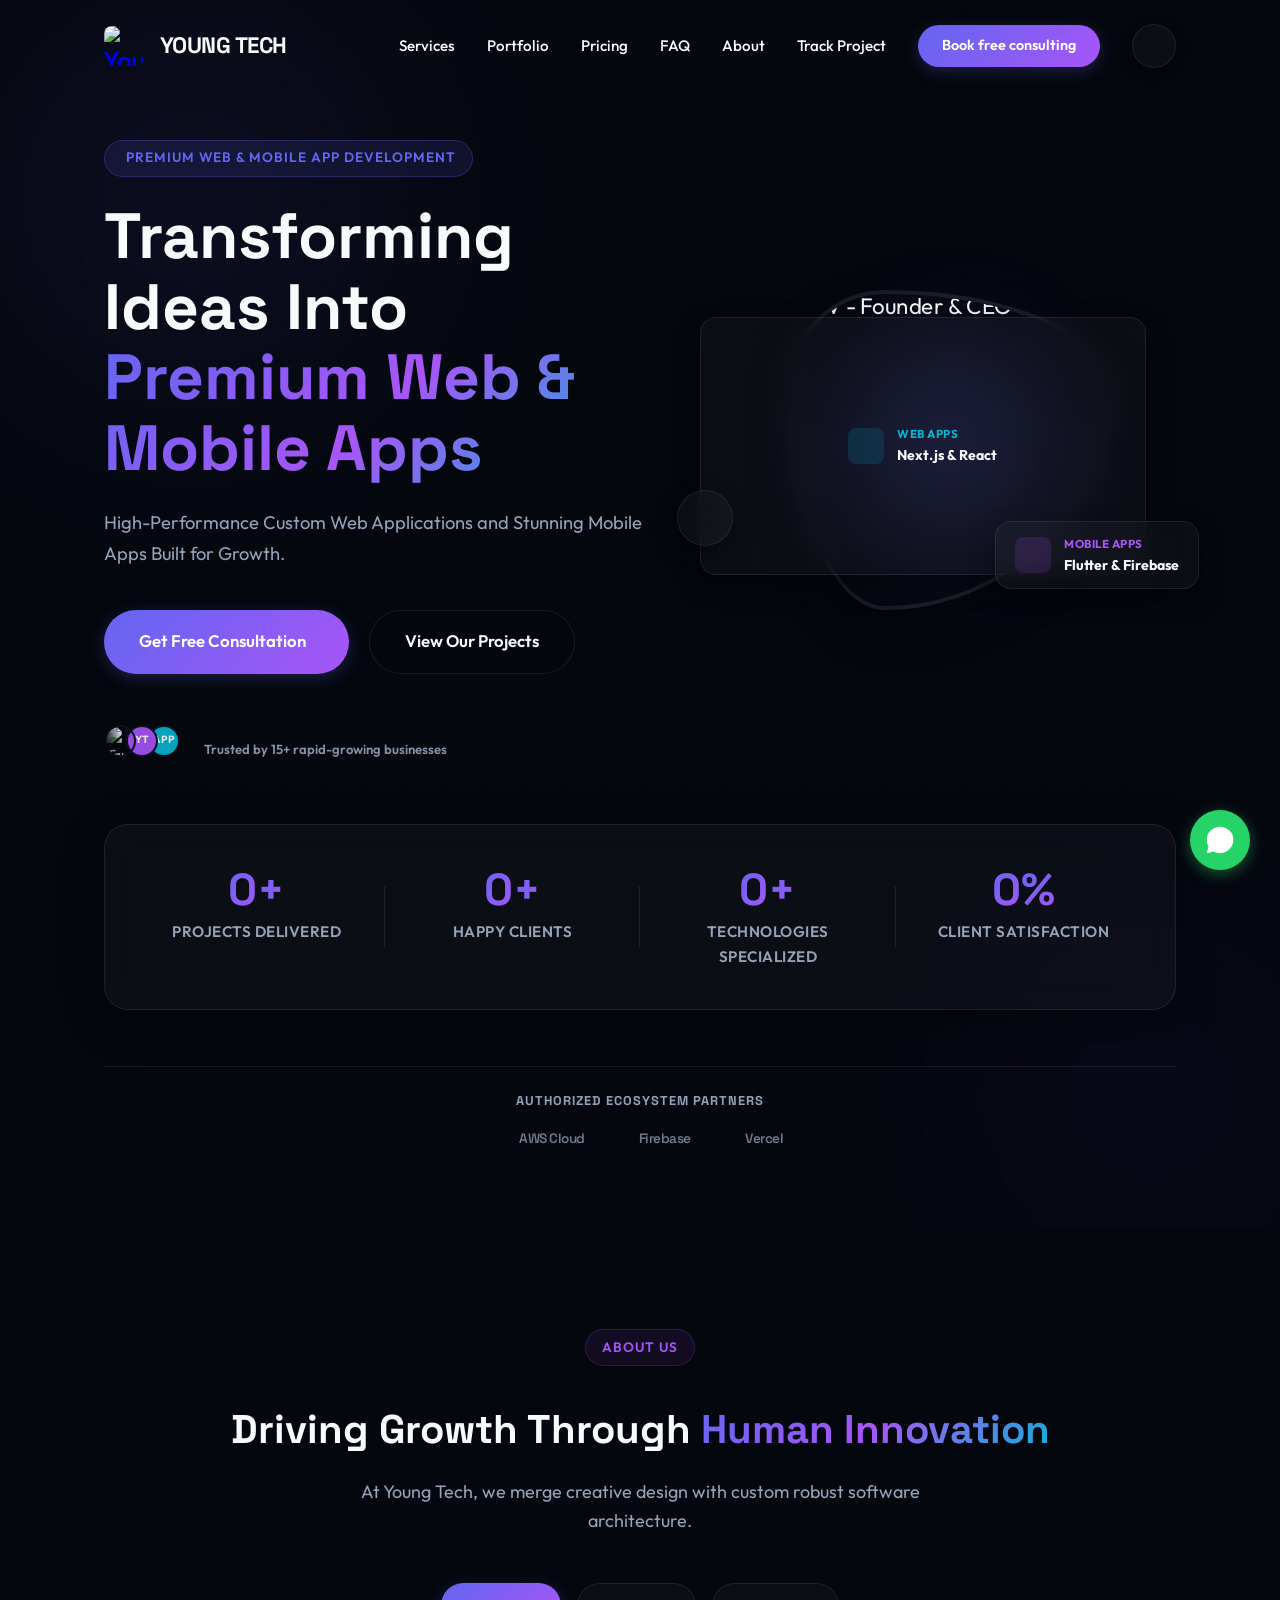
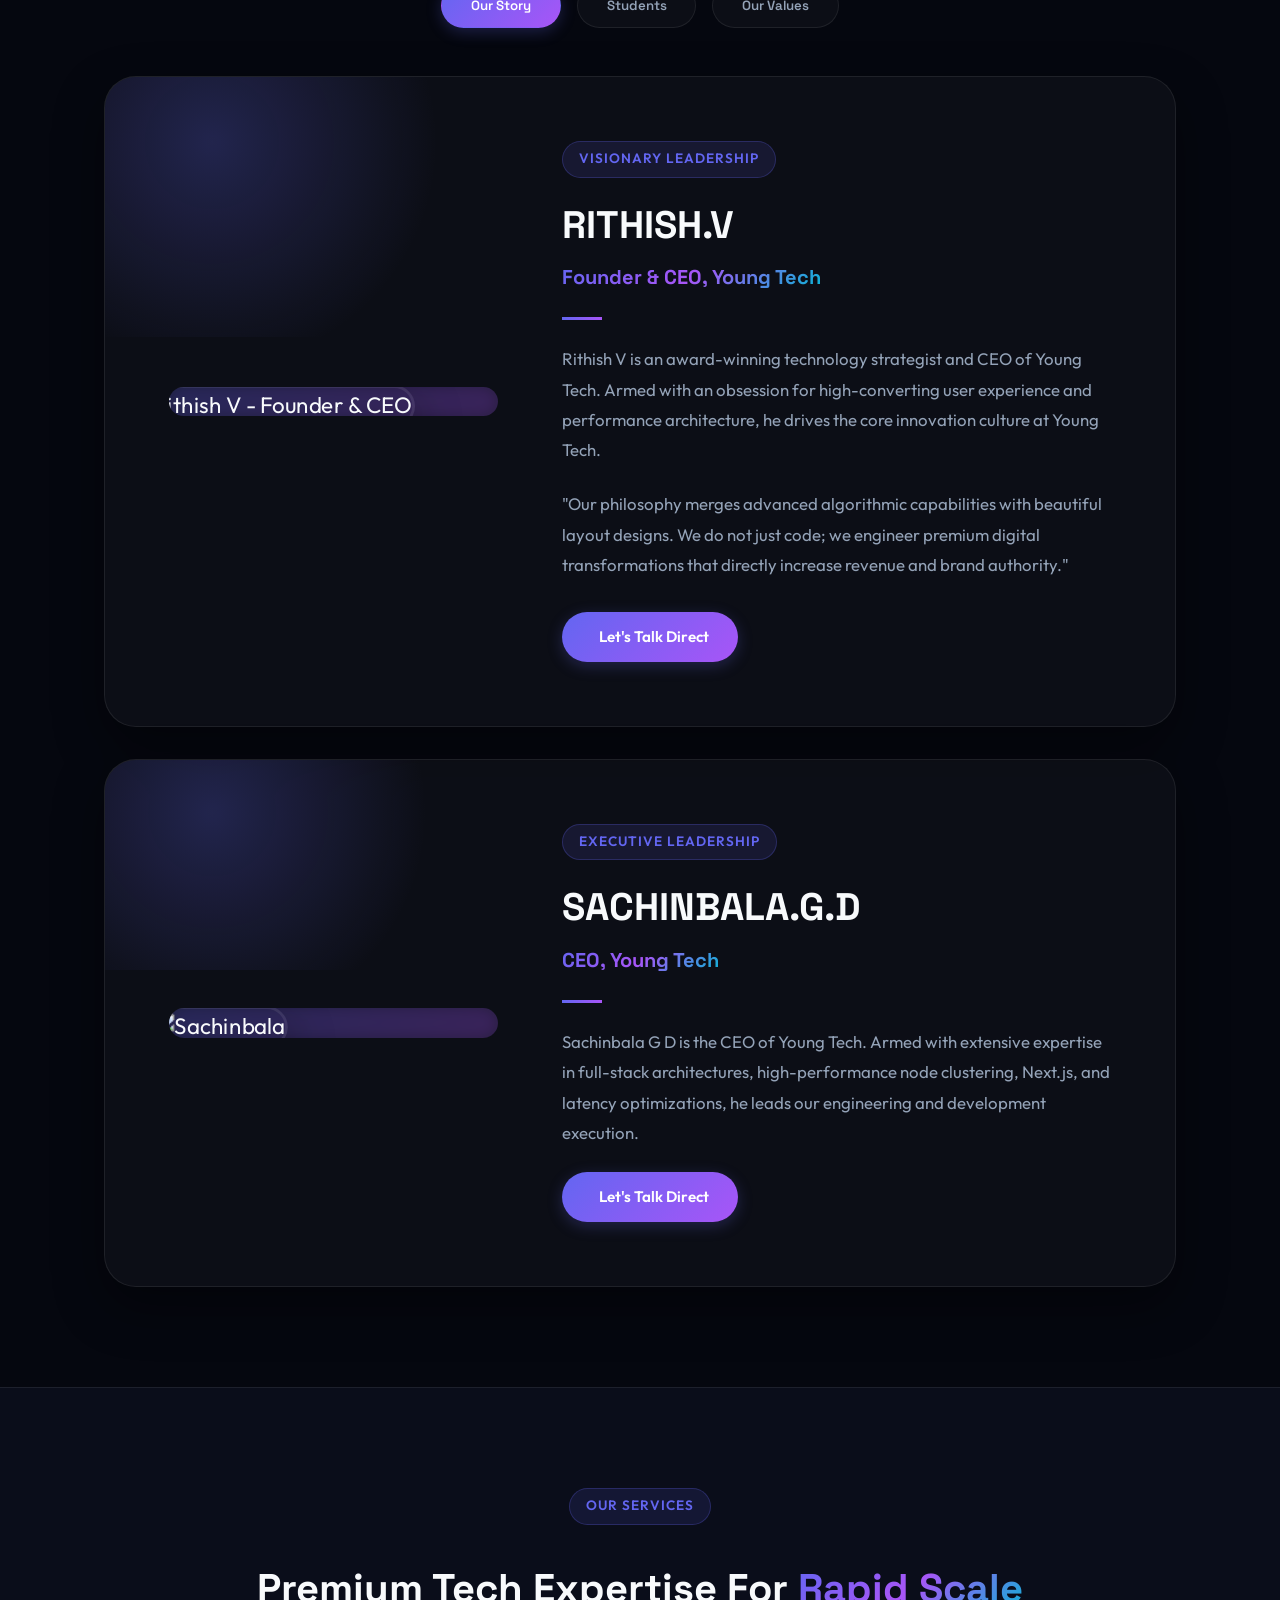
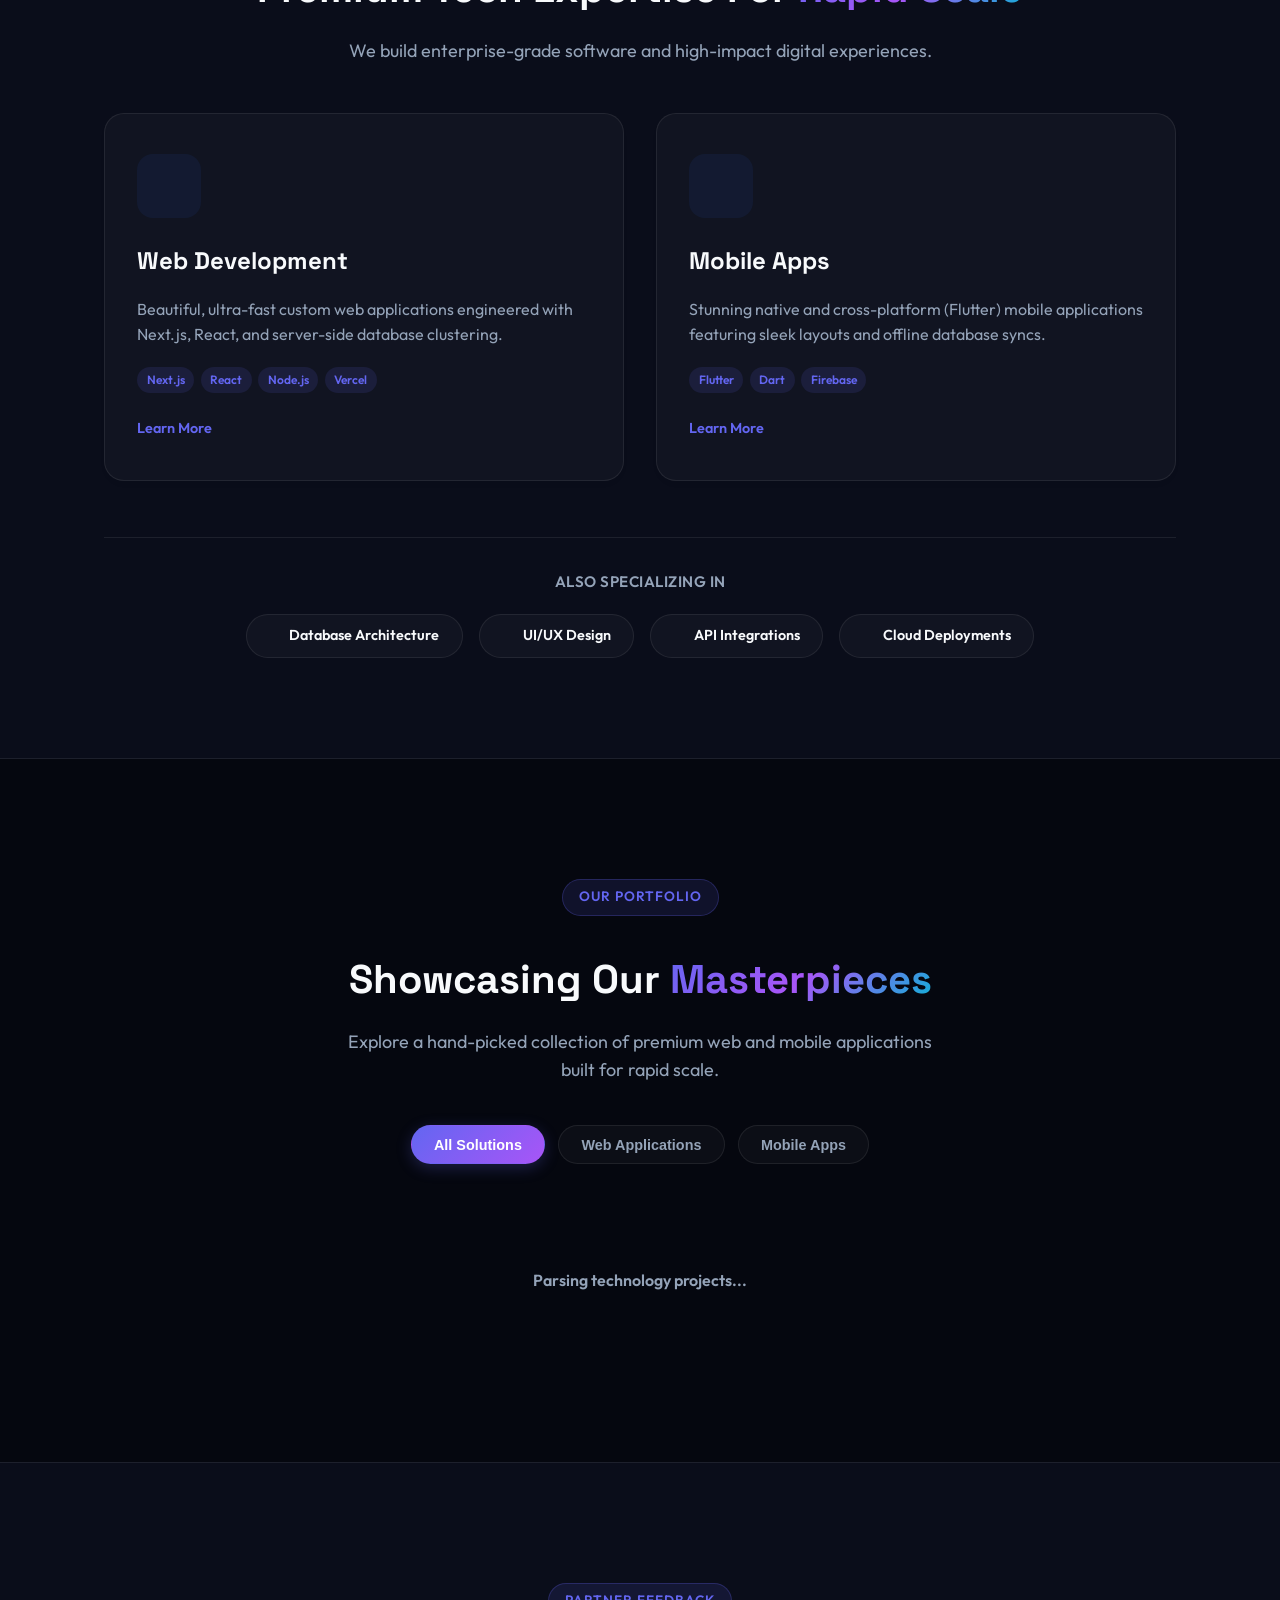
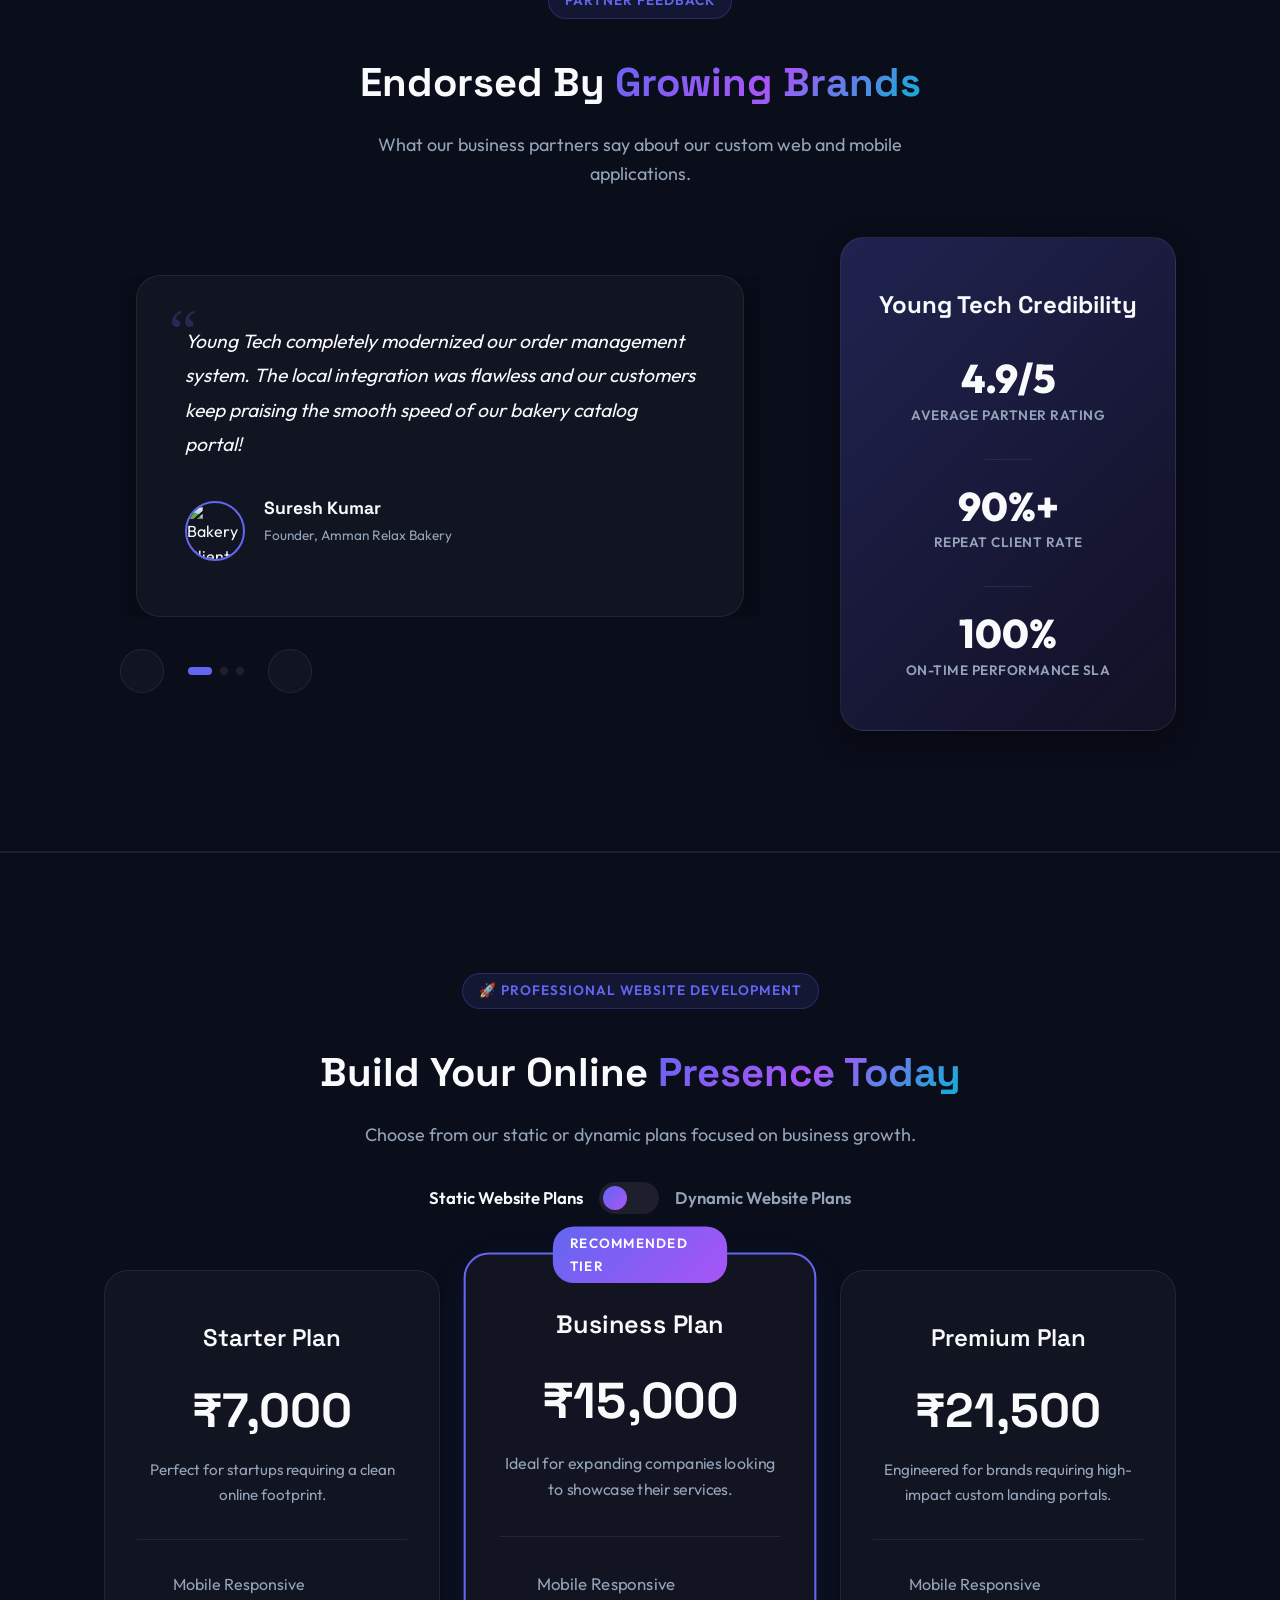
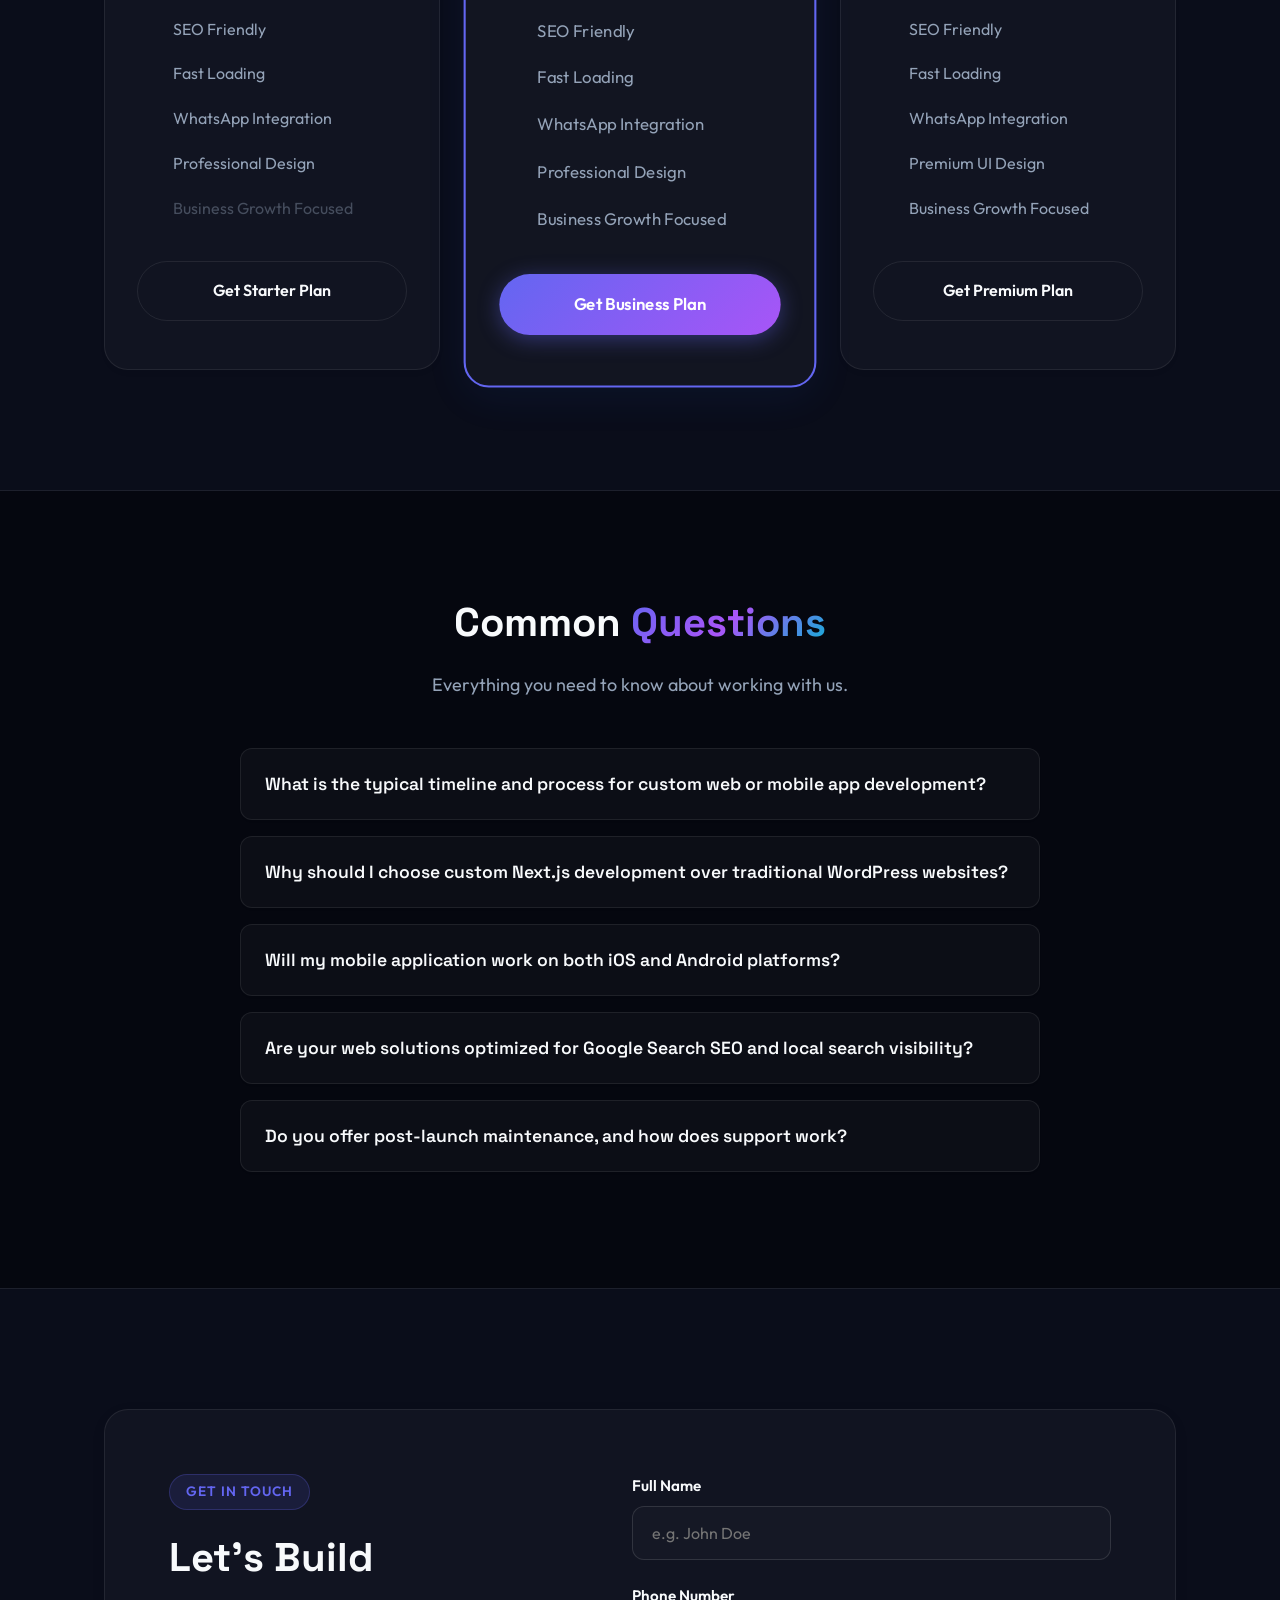
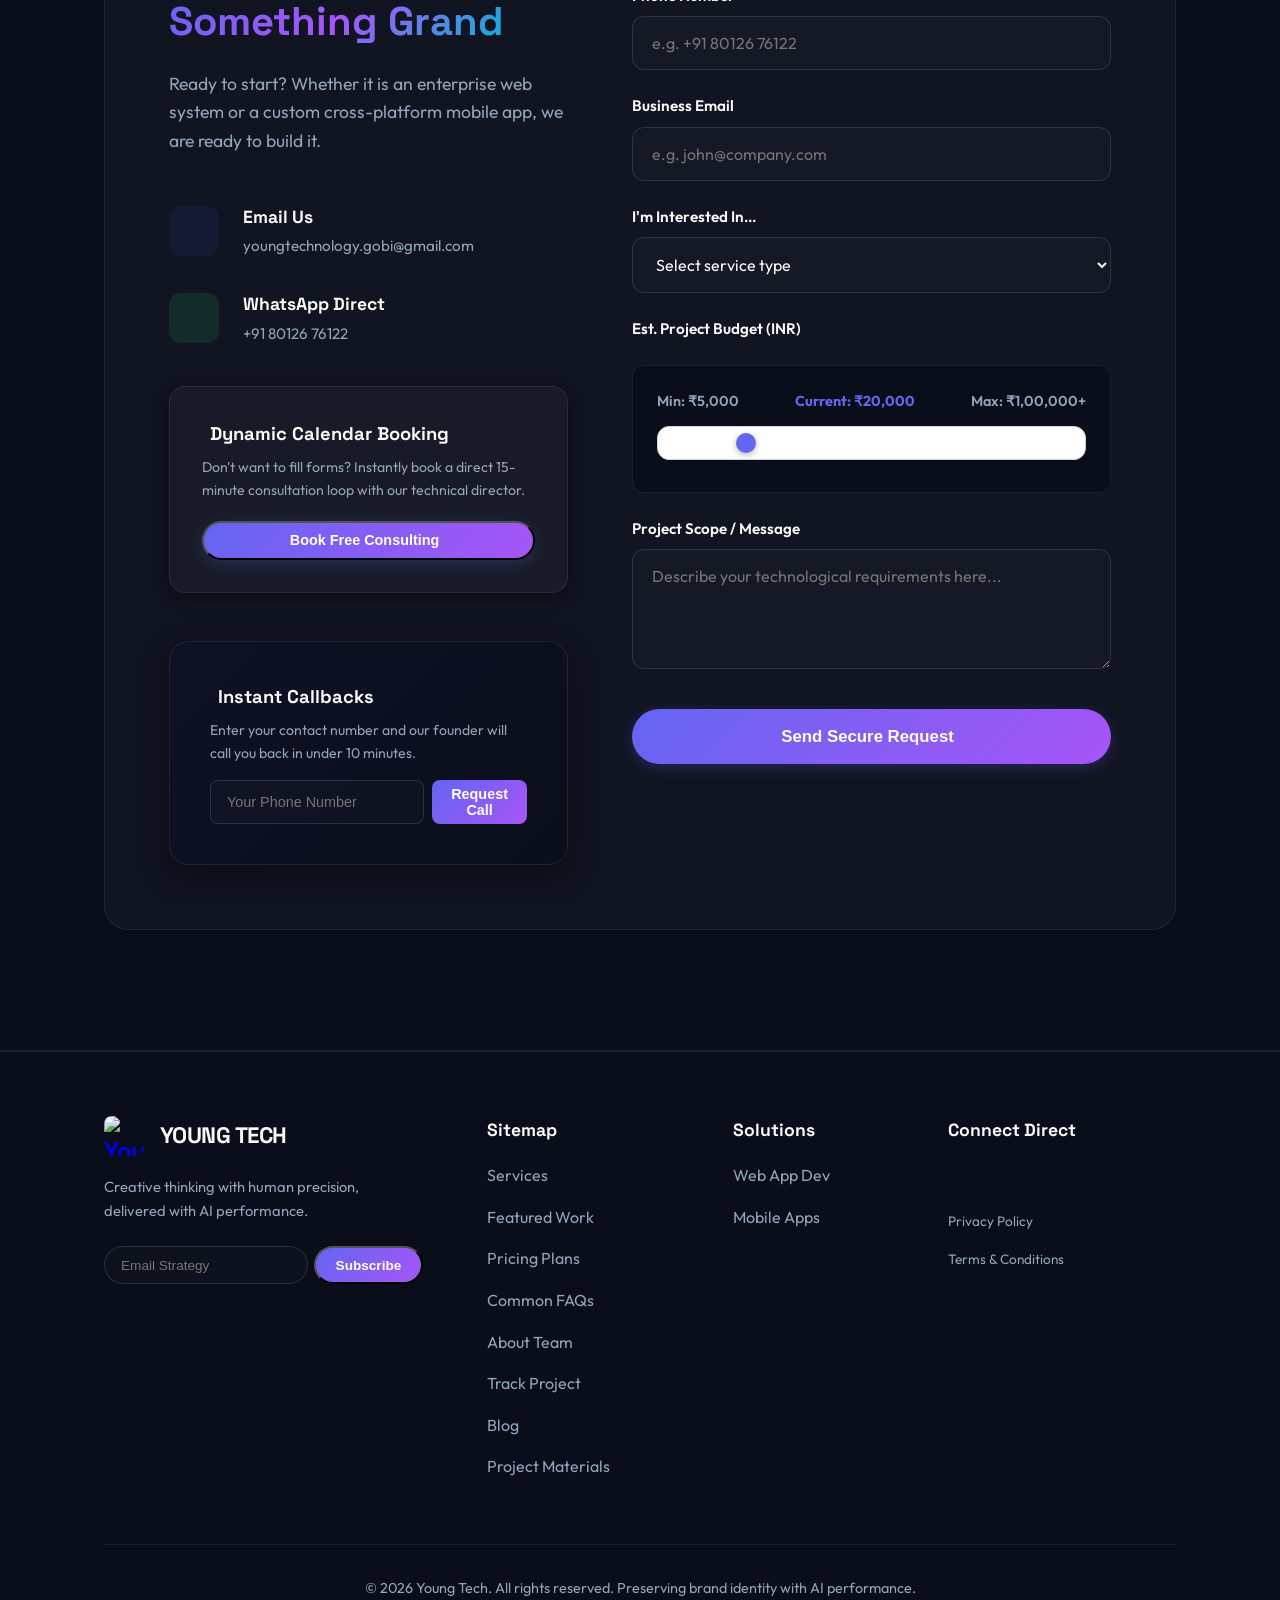
==== commit 3491ed2b: "Fix Sachinbala's image alignment to match Rithish's image parameters" ====
--- a/index.html
+++ b/index.html
@@ -342,7 +342,7 @@
                     <div class="founder-premium-card" style="margin-bottom: 0;">
                         <div class="founder-img-wrapper" style="overflow: hidden; border-radius: 24px;">
                             <div class="founder-glow-effect"></div>
-                            <img src="https://i.ibb.co/6cCfFxGQ/sa.jpg" alt="Sachinbala" style="object-position: center; transform: scale(1.1); transform-origin: center;">
+                            <img src="https://i.ibb.co/6cCfFxGQ/sa.jpg" alt="Sachinbala" style="object-position: center 15%; transform: scale(1.4); transform-origin: center 15%;">
                         </div>
                         <div class="founder-content-wrapper" style="text-align: left;">
                             <div class="badge" style="border: 1px solid var(--primary-glow); background: var(--badge-bg); color: var(--primary); margin-bottom: 1rem;">EXECUTIVE LEADERSHIP</div>
